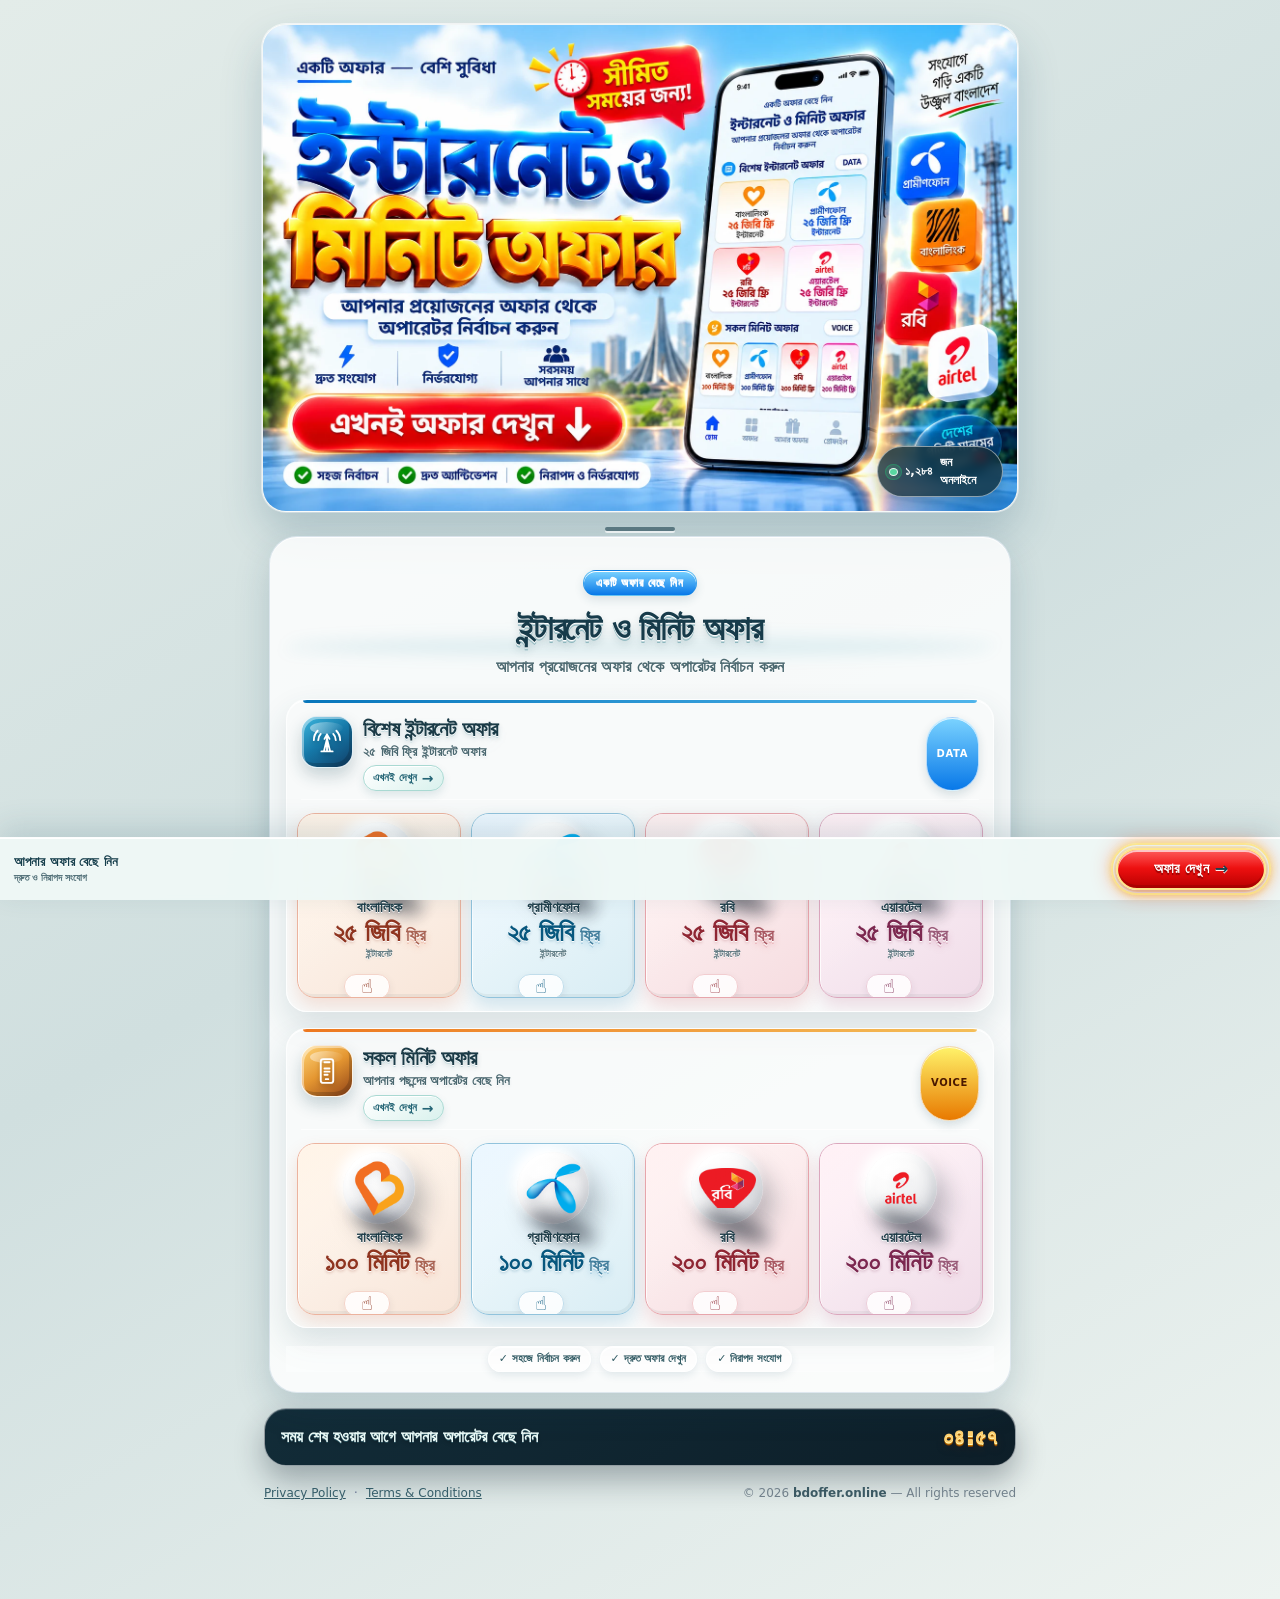
==== index.html @ 60fcc06a "Remove analog watch from countdown section" ====
<!doctype html>
<html lang="bn">
<head>
  <meta charset="utf-8">
  <link rel="icon" href="favicon.svg" type="image/svg+xml">
  <meta name="viewport" content="width=device-width,initial-scale=1,viewport-fit=cover">
  <title>ফ্রি ইন্টারনেট ও মিনিট অফার | BDOFFER</title>
  <meta name="description" content="বাংলাদেশের Banglalink, Grameenphone, Robi ও Airtel অপারেটরের ইন্টারনেট এবং মিনিট অফার দেখুন। আপনার অপারেটর বেছে নিয়ে অফারটি দেখুন।">
  <meta name="robots" content="index,follow,max-image-preview:large">
  <meta name="author" content="BDOFFER">
  <link rel="canonical" href="https://atik336666-sketch.github.io/bdoffer/">
  <meta property="og:type" content="website">
  <meta property="og:locale" content="bn_BD">
  <meta property="og:site_name" content="BDOFFER">
  <meta property="og:title" content="ফ্রি ইন্টারনেট ও মিনিট অফার | BDOFFER">
  <meta property="og:description" content="বাংলাদেশের জনপ্রিয় অপারেটরের ইন্টারনেট ও মিনিট অফার দেখতে আপনার অপারেটর বেছে নিন।">
  <meta property="og:url" content="https://atik336666-sketch.github.io/bdoffer/">
  <meta property="og:image" content="https://atik336666-sketch.github.io/bdoffer/assets/exact-drive-banner.webp">
  <meta name="twitter:card" content="summary_large_image">
  <meta name="twitter:title" content="ফ্রি ইন্টারনেট ও মিনিট অফার | BDOFFER">
  <meta name="twitter:description" content="বাংলাদেশের জনপ্রিয় অপারেটরের ইন্টারনেট ও মিনিট অফার দেখুন।">
  <meta name="twitter:image" content="https://atik336666-sketch.github.io/bdoffer/assets/exact-drive-banner.webp">
  <meta name="theme-color" content="#101934">
  <meta name="description" content="বাংলাদেশের জনপ্রিয় অপারেটরের ২৫ জিবি ফ্রি ইন্টারনেট এবং মিনিট অফার দেখতে আপনার অপারেটর বেছে নিন।">
  <meta http-equiv="X-Content-Type-Options" content="nosniff">
  <!-- Security: disable right-click context menu via meta is not possible, handled via JS below -->

  <!-- Preload critical banner (WebP — 248KB instead of 1.9MB) -->
  <link rel="preload" as="image" href="assets/exact-drive-banner.webp" fetchpriority="high" type="image/webp">
  <!-- Preload operator buttons (above-fold) -->
  <link rel="preload" as="image" href="assets/button-banglalink.webp" fetchpriority="high">
  <link rel="preload" as="image" href="assets/button-grameenphone.webp" fetchpriority="high">
  <link rel="preload" as="image" href="assets/button-robi.webp" fetchpriority="high">
  <link rel="preload" as="image" href="assets/button-airtel.webp" fetchpriority="high">

  <link rel="preconnect" href="https://connect.facebook.net" crossorigin>
  <link rel="dns-prefetch" href="//connect.facebook.net">

  <!-- Single combined+minified stylesheet (2 files → 1, saves 1 HTTP request) -->
  <link rel="stylesheet" href="assets/style.min.css?v=20260919-1309">

  <script>window.BDOFFER_PIXEL_ID='';</script>

  <!-- Accessibility and browser inspection remain enabled. -->
</head>
<body>
<main class="page-shell">

  <section class="generated-hero" aria-labelledby="page-title">
    <!-- WebP: 248KB instead of 1.9MB PNG — 7.7× smaller, no quality loss -->
    <a class="generated-hero-link" data-link-key="hero_cta" href="#" aria-label="এখনই অফার দেখুন">
      <img class="generated-hero-image"
           src="assets/exact-drive-banner.webp"
           width="1562" height="1007"
           alt="ইন্টারনেট ও মিনিট অফার—বাংলাদেশের মোবাইল অপারেটর নির্বাচন করুন"
           fetchpriority="high"
           decoding="async">
    </a>
    <h1 id="page-title" class="sr-only">ইন্টারনেট ও মিনিট অফার</h1>
    <div class="generated-hero-live" aria-live="polite" aria-atomic="true">
      <span class="live-dot" aria-hidden="true"></span>
      <span id="viewer-count">১,২৮৪</span> জন অনলাইনে
    </div>
  </section>
  <section class="offer-card trion-premium-card" aria-labelledby="offer-title">
    <div class="section-heading">
      <span class="section-kicker trion-badge blue">একটি অফার বেছে নিন</span>
      <h2 id="offer-title">ইন্টারনেট ও মিনিট অফার</h2>
      <p>আপনার প্রয়োজনের অফার থেকে অপারেটর নির্বাচন করুন</p>
    </div>
    <div class="offer-panels">

      <section class="category-panel internet-panel" aria-labelledby="internet-title">
        <div class="category-heading">
          <div class="category-icon internet-icon" aria-hidden="true"><svg class="network-tower-icon" viewBox="0 0 48 48" fill="none" stroke="currentColor" stroke-width="3" stroke-linecap="round" stroke-linejoin="round"><path d="M24 12v27M15 39h18M19 39l5-20 5 20M20 19l4-7 4 7"/><path d="M14 11a14 14 0 0 0-4 10M34 11a14 14 0 0 1 4 10M9 6a21 21 0 0 0-6 15M39 6a21 21 0 0 1 6 15"/></svg></div>
          <div><h3 id="internet-title">বিশেষ ইন্টারনেট অফার</h3><p>২৫ জিবি ফ্রি ইন্টারনেট অফার</p><a class="category-cta" data-link-key="internet_cta" href="#">এখনই দেখুন <span aria-hidden="true">→</span></a></div>
          <span class="category-pill trion-badge blue">DATA</span>
        </div>
        <div class="operator-grid">
          <a class="brand-orb brand-orb--bl" data-category="Internet" data-operator="Banglalink" data-link-key="banglalink" href="#" aria-label="বাংলালিংক ইন্টারনেট অফার"><span class="brand-orb__disc"><img src="assets/button-banglalink.webp" width="57" height="57" alt="বাংলালিংক" loading="eager" decoding="async"></span><span class="brand-orb__name">বাংলালিংক</span><strong class="offer-amount trion-offer-value"><span class="offer-value-main">২৫ জিবি</span> <span class="offer-value-meta">ফ্রি</span></strong><span class="offer-type">ইন্টারনেট</span><span class="offer-arrow trion-premium-button" aria-label="অফার দেখতে ট্যাপ করুন">☝</span></a>
          <a class="brand-orb brand-orb--gp" data-category="Internet" data-operator="Grameenphone" data-link-key="grameenphone" href="#" aria-label="গ্রামীণফোন ইন্টারনেট অফার"><span class="brand-orb__disc"><img src="assets/button-grameenphone.webp" width="57" height="57" alt="গ্রামীণফোন" loading="eager" decoding="async"></span><span class="brand-orb__name">গ্রামীণফোন</span><strong class="offer-amount trion-offer-value"><span class="offer-value-main">২৫ জিবি</span> <span class="offer-value-meta">ফ্রি</span></strong><span class="offer-type">ইন্টারনেট</span><span class="offer-arrow trion-premium-button" aria-label="অফার দেখতে ট্যাপ করুন">☝</span></a>
          <a class="brand-orb brand-orb--robi" data-category="Internet" data-operator="Robi" data-link-key="robi" href="#" aria-label="রবি ইন্টারনেট অফার"><span class="brand-orb__disc"><img src="assets/logo-robi.webp" width="57" height="57" alt="রবি" loading="eager" decoding="async"></span><span class="brand-orb__name">রবি</span><strong class="offer-amount trion-offer-value"><span class="offer-value-main">২৫ জিবি</span> <span class="offer-value-meta">ফ্রি</span></strong><span class="offer-type">ইন্টারনেট</span><span class="offer-arrow trion-premium-button" aria-label="অফার দেখতে ট্যাপ করুন">☝</span></a>
          <a class="brand-orb brand-orb--airtel" data-category="Internet" data-operator="Airtel" data-link-key="airtel" href="#" aria-label="এয়ারটেল ইন্টারনেট অফার"><span class="brand-orb__disc"><img src="assets/button-airtel.webp" width="57" height="57" alt="এয়ারটেল" loading="eager" decoding="async"></span><span class="brand-orb__name">এয়ারটেল</span><strong class="offer-amount trion-offer-value"><span class="offer-value-main">২৫ জিবি</span> <span class="offer-value-meta">ফ্রি</span></strong><span class="offer-type">ইন্টারনেট</span><span class="offer-arrow trion-premium-button" aria-label="অফার দেখতে ট্যাপ করুন">☝</span></a>
        </div>
      </section>

      <section class="category-panel minute-panel" aria-labelledby="minute-title">
        <div class="category-heading">
          <div class="category-icon minute-icon" aria-hidden="true"><svg class="mobile-phone-icon" viewBox="0 0 48 48" fill="none" stroke="currentColor" stroke-width="3" stroke-linecap="round" stroke-linejoin="round"><rect x="14" y="5" width="20" height="38" rx="4"/><path d="M20 10h8M22 37h4"/><path d="M20 20h8M20 25h8M20 30h5"/></svg></div>
          <div><h3 id="minute-title">সকল মিনিট অফার</h3><p>আপনার পছন্দের অপারেটর বেছে নিন</p><a class="category-cta" data-link-key="minute_cta" href="#">এখনই দেখুন <span aria-hidden="true">→</span></a></div>
          <span class="category-pill trion-badge gold">VOICE</span>
        </div>
        <div class="operator-grid">
          <a class="brand-orb brand-orb--bl" data-category="Minute" data-operator="Banglalink" data-link-key="banglalink" href="#" aria-label="বাংলালিংক মিনিট অফার"><span class="brand-orb__disc"><img src="assets/button-banglalink.webp" width="57" height="57" alt="বাংলালিংক" loading="lazy" decoding="async"></span><span class="brand-orb__name">বাংলালিংক</span><strong class="offer-amount trion-offer-value"><span class="offer-value-main">১০০ মিনিট</span> <span class="offer-value-meta">ফ্রি</span></strong><span class="offer-arrow trion-premium-button" aria-label="অফার দেখতে ট্যাপ করুন">☝</span></a>
          <a class="brand-orb brand-orb--gp" data-category="Minute" data-operator="Grameenphone" data-link-key="grameenphone" href="#" aria-label="গ্রামীণফোন মিনিট অফার"><span class="brand-orb__disc"><img src="assets/button-grameenphone.webp" width="57" height="57" alt="গ্রামীণফোন" loading="lazy" decoding="async"></span><span class="brand-orb__name">গ্রামীণফোন</span><strong class="offer-amount trion-offer-value"><span class="offer-value-main">১০০ মিনিট</span> <span class="offer-value-meta">ফ্রি</span></strong><span class="offer-arrow trion-premium-button" aria-label="অফার দেখতে ট্যাপ করুন">☝</span></a>
          <a class="brand-orb brand-orb--robi" data-category="Minute" data-operator="Robi" data-link-key="robi" href="#" aria-label="রবি মিনিট অফার"><span class="brand-orb__disc"><img src="assets/logo-robi.webp" width="57" height="57" alt="রবি" loading="lazy" decoding="async"></span><span class="brand-orb__name">রবি</span><strong class="offer-amount trion-offer-value"><span class="offer-value-main">২০০ মিনিট</span> <span class="offer-value-meta">ফ্রি</span></strong><span class="offer-arrow trion-premium-button" aria-label="অফার দেখতে ট্যাপ করুন">☝</span></a>
          <a class="brand-orb brand-orb--airtel" data-category="Minute" data-operator="Airtel" data-link-key="airtel" href="#" aria-label="এয়ারটেল মিনিট অফার"><span class="brand-orb__disc"><img src="assets/button-airtel.webp" width="57" height="57" alt="এয়ারটেল" loading="lazy" decoding="async"></span><span class="brand-orb__name">এয়ারটেল</span><strong class="offer-amount trion-offer-value"><span class="offer-value-main">২০০ মিনিট</span> <span class="offer-value-meta">ফ্রি</span></strong><span class="offer-arrow trion-premium-button" aria-label="অফার দেখতে ট্যাপ করুন">☝</span></a>
        </div>
      </section>

    </div>
    <div class="trust-row" aria-label="বিশ্বাসযোগ্যতার তথ্য">
      <span>✓ সহজে নির্বাচন করুন</span>
      <span>✓ দ্রুত অফার দেখুন</span>
      <span>✓ নিরাপদ সংযোগ</span>
    </div>
  </section>

  <section class="scarcity" aria-label="অফারের সময়সীমা">
    <div class="scarcity-copy"><span>সময় শেষ হওয়ার আগে আপনার অপারেটর বেছে নিন</span></div>
    <strong id="countdown" class="countdown-value" role="timer" aria-live="polite" aria-atomic="true">০৫:০০</strong>
  </section>

  <footer>
    <div class="footer-links">
      <a href="./privacy.html">Privacy Policy</a>
      <span aria-hidden="true">·</span>
      <a href="./terms.html">Terms &amp; Conditions</a>
    </div>
    <small class="site-copyright">© 2026 <strong>bdoffer.online</strong> — All rights reserved</small>
  </footer>

</main>

<div class="sticky-cta" id="sticky-cta" aria-hidden="true">
  <div class="sticky-cta__copy"><strong>আপনার অফার বেছে নিন</strong><small>দ্রুত ও নিরাপদ সংযোগ</small></div>
  <button type="button" id="sticky-button" data-link-key="sticky_cta" class="trion-premium-button">অফার দেখুন <span aria-hidden="true">→</span></button>
</div>

<noscript><img height="1" width="1" style="display:none" src="https://www.facebook.com/tr?id=REPLACE_WITH_META_PIXEL_ID&ev=PageView&noscript=1" alt=""></noscript>
<!-- Single minified script — defer keeps it non-blocking -->
<script src="assets/app.min.js?v=20260919-1309" defer></script>
</body>
</html>
---- assets/style.min.css ----
*{box-sizing:border-box}html{scroll-behavior:smooth}body{margin:0;background:#f3f5fa;color:#17213c;font-family:"Hind Siliguri","Noto Sans Bengali",system-ui,-apple-system,"Segoe UI",sans-serif;font-size:16px;line-height:1.45}.page-shell{width:min(100%,780px);margin:auto;padding:14px 14px 78px}.hero{isolation:isolate;overflow:hidden;position:relative;min-height:420px;border-radius:28px;background:linear-gradient(142deg,#0d1633 0%,#182950 52%,#263e73 100%);color:#fff;box-shadow:0 18px 45px #0d163333}.hero:after{content:"";position:absolute;z-index:-1;inset:0;background:linear-gradient(115deg,transparent 0 36%,#ffffff09 36.2% 36.5%,transparent 36.7% 68%,#ffffff08 68.2% 68.5%,transparent 68.7%);pointer-events:none}.hero-copy{position:relative;z-index:2;padding:31px 24px 12px}.hero-badge{display:inline-flex;align-items:center;gap:7px;padding:7px 11px;border:1px solid #ffffff30;border-radius:999px;background:#ffffff12;color:#dce6ff;font-size:12px;font-weight:700;letter-spacing:.01em}.hero-badge i{display:block;width:7px;height:7px;border-radius:50%;background:#58d7a1;box-shadow:0 0 0 4px #58d7a125}.hero h1{max-width:88%;margin:15px 0 0;font-size:clamp(30px,8vw,50px);line-height:1.1;letter-spacing:-.045em}.hero-subtitle{max-width:82%;margin:10px 0 14px;color:#cbd6ef;font-size:16px}.live-status{display:inline-flex;align-items:center;gap:7px;padding:7px 11px;border:1px solid #ffffff2b;border-radius:999px;background:#ffffff10;color:#e7edff;font-size:13px}.live-dot{width:8px;height:8px;border-radius:50%;background:#58d7a1;box-shadow:0 0 0 4px #58d7a125;animation:ping 2s ease-in-out infinite}.hero-ribbon-wrap{position:absolute;z-index:1;right:0;bottom:0;left:0;display:flex;flex-direction:column;align-items:center;gap:7px;padding:17px 14px 18px;background:linear-gradient(180deg,transparent,#0a122add 28%,#0a122af2)}.hero-ribbon{display:block;width:min(100%,800px);height:auto;border-radius:10px;mix-blend-mode:screen;opacity:.94;filter:saturate(.92) contrast(1.04)}.ribbon-label{color:#aebcda;font-size:12px;font-weight:700;letter-spacing:.04em}.hero-glow{position:absolute;border-radius:50%;filter:blur(2px);pointer-events:none}.hero-glow-one{top:-85px;right:-55px;width:220px;height:220px;background:#4c70d62b}.hero-glow-two{bottom:130px;left:-110px;width:200px;height:200px;background:#00a8891b}.offer-card{margin-top:15px;padding:23px 13px 16px;border:1px solid #e1e6f1;border-radius:28px;background:#fff;box-shadow:0 12px 30px #0d16330d}.section-heading{text-align:center}.section-kicker{color:#63729a;font-size:13px;font-weight:800;letter-spacing:.04em}.section-heading h2{margin:2px 0 2px;color:#111c38;font-size:27px}.section-heading p{margin:0 0 18px;color:#697691}.offer-panels{display:grid;gap:16px}.category-panel{position:relative;overflow:hidden;padding:15px 10px 13px;border:1px solid;border-radius:21px}.category-panel:before{content:"";position:absolute;top:0;right:16px;left:16px;height:3px;border-radius:0 0 4px 4px}.internet-panel{border-color:#c8d9ed;background:linear-gradient(145deg,#f4f9ff,#fff)}.internet-panel:before{background:linear-gradient(90deg,#0876bb,#4fb4eb)}.minute-panel{border-color:#ead5b9;background:linear-gradient(145deg,#fff9f0,#fff)}.minute-panel:before{background:linear-gradient(90deg,#ed7820,#f4be58)}.category-heading{display:flex;align-items:center;gap:10px;margin:2px 4px 13px}.category-icon{display:grid;place-items:center;width:39px;height:39px;border-radius:13px;background:#e3f2fc;color:#086cae;font-size:22px;font-weight:800}.minute-icon{background:#fff0db;color:#b9630d}.category-heading h3{margin:0;color:#17213c;font-size:21px;line-height:1.15}.category-heading p{margin:2px 0 0;color:#697691;font-size:13px}.category-pill{margin-left:auto;padding:4px 8px;border:1px solid #c9d9ef;border-radius:999px;color:#5e7199;font-size:10px;font-weight:900;letter-spacing:.1em}.minute-panel .category-pill{border-color:#f1d6af;color:#a56c29}.operator-grid{display:grid;grid-template-columns:repeat(2,minmax(0,1fr));gap:10px}.operator-button{position:relative;overflow:hidden;min-height:153px;display:flex;flex-direction:column;align-items:center;justify-content:center;gap:3px;padding:10px 5px;border:1px solid #dce3f0;border-top:3px solid var(--brand);border-radius:18px;background:linear-gradient(145deg,#fff,#f7f9fd);color:#16213c;text-decoration:none;box-shadow:0 7px 15px #17213c0b;transition:transform .2s ease,box-shadow .2s ease,border-color .2s ease}.operator-button:before{content:"";position:absolute;inset:0;background:linear-gradient(125deg,var(--tint),transparent 52%);opacity:.8;pointer-events:none}.operator-button:after{content:"";position:absolute;top:-45%;left:-85%;width:42%;height:190%;background:#fff9;transform:rotate(22deg);transition:left .55s ease;pointer-events:none}.operator-button:hover,.operator-button:focus-visible{transform:translateY(-4px);border-color:var(--brand);box-shadow:0 13px 24px #17213c1a}.operator-button:hover:after,.operator-button:focus-visible:after{left:135%}.operator-button:active{transform:scale(.97)}.operator-button:focus-visible{outline:3px solid #2b6cff;outline-offset:2px}.operator-logo{position:relative;z-index:1;display:grid;place-items:center;width:68px;height:68px;border-radius:50%;background:#fff;box-shadow:0 5px 12px #17213c18}.operator-logo img{width:58px;height:58px;object-fit:contain;filter:drop-shadow(0 3px 4px #17213c15)}.operator-name,.operator-button b{position:relative;z-index:1}.operator-name{font-size:16px;font-weight:850}.operator-button b{color:var(--dark);font-size:12px;font-weight:750}.operator-button em{font-style:normal;font-size:16px}.operator-bl{--brand:#f58220;--tint:#fff0dc;--dark:#9a4a08}.operator-gp{--brand:#0b73ba;--tint:#e6f4ff;--dark:#075485}.operator-robi{--brand:#e3262e;--tint:#fff0f1;--dark:#9d151b}.operator-airtel{--brand:#e40046;--tint:#fff0f5;--dark:#9e0030}.trust-row{display:flex;justify-content:center;flex-wrap:wrap;gap:9px;margin-top:18px;color:#53627f;font-size:12px}.scarcity{display:flex;justify-content:space-between;align-items:center;margin:15px 0 0;padding:12px 16px;border-radius:15px;background:#fff7e8;color:#765b23;font-size:14px}.scarcity strong{font-variant-numeric:tabular-nums;color:#a34c16;font-size:18px}footer{display:flex;justify-content:center;gap:10px;margin:18px 0;color:#707b97;font-size:13px}footer a{color:inherit}.sticky-cta{position:fixed;z-index:5;right:0;bottom:0;left:0;display:flex;justify-content:space-between;align-items:center;gap:10px;padding:10px max(14px,env(safe-area-inset-left)) max(10px,env(safe-area-inset-bottom));background:#fff;border-top:1px solid #e0e5ef;box-shadow:0 -7px 20px #17213c12;transform:translateY(110%);transition:transform .2s ease}.sticky-cta.visible{transform:translateY(0)}.sticky-cta span{font-size:13px;font-weight:750}.sticky-cta button{border:0;border-radius:10px;padding:11px 15px;background:#182950;color:#fff;font:inherit;font-size:13px;font-weight:800}.sticky-cta button:focus-visible{outline:3px solid #2b6cff;outline-offset:2px}@keyframes ping{50%{box-shadow:0 0 0 7px #58d7a105}}@media(min-width:600px){.page-shell{padding-top:24px}.hero{min-height:490px}.hero-copy{padding:38px}.operator-grid{grid-template-columns:repeat(4,minmax(0,1fr))}.operator-button{min-height:165px}.hero-ribbon-wrap{padding-bottom:24px}}@media(prefers-reduced-motion:reduce){*{scroll-behavior:auto!important;animation:none!important;transition:none!important}}.brand-orb{--brand:#0b73ba;--brand-dark:#075485;--surface:#eaf6ff;--glow:#70c7f4;position:relative;display:flex;min-height:153px;flex-direction:column;align-items:center;justify-content:center;gap:3px;overflow:hidden;padding:10px 5px;border:1px solid #dce3f0;border-top:3px solid var(--brand);border-radius:18px;background:linear-gradient(145deg,#fff 0%,#f7f9fd 100%);color:#16213c;text-decoration:none;box-shadow:0 7px 15px #17213c0b;isolation:isolate;transition:transform .2s ease,box-shadow .2s ease,border-color .2s ease}.brand-orb::before{content:"";position:absolute;z-index:-1;inset:0;background:linear-gradient(145deg,var(--surface),transparent 58%);opacity:.9}.brand-orb::after{content:"";position:absolute;z-index:2;top:-45%;left:-85%;width:42%;height:190%;background:#fff9;transform:rotate(22deg);transition:left .55s ease;pointer-events:none}.brand-orb:hover,.brand-orb:focus-visible{transform:translateY(-4px);border-color:var(--brand);box-shadow:0 14px 26px #17213c1c}.brand-orb:hover::after,.brand-orb:focus-visible::after{left:135%}.brand-orb:active{transform:scale(.97)}.brand-orb:focus-visible{outline:3px solid #2b6cff;outline-offset:2px}.brand-orb[aria-busy=true]{pointer-events:none;opacity:.75}.brand-orb__disc{position:relative;z-index:1;display:grid;place-items:center;width:72px;height:72px;border-radius:50%;background:radial-gradient(circle at 31% 23%,#fff 0%,#fafafa 30%,#e6e7ea 67%,#c5c8ce 100%);box-shadow:-5px -6px 12px #fff,8px 11px 17px #30384445,inset -5px -7px 10px #606b771c,inset 4px 4px 9px #fff;transform:translateY(-2px);transition:transform .2s ease,box-shadow .2s ease}.brand-orb__disc::before{content:"";position:absolute;inset:8px 17px 43px 9px;border-radius:50%;background:linear-gradient(135deg,#fff9,transparent);pointer-events:none}.brand-orb__disc::after{content:"";position:absolute;z-index:-1;left:14px;bottom:-9px;width:62px;height:17px;border-radius:50%;background:#20283250;filter:blur(8px);transform:rotate(24deg);transition:filter .2s ease,opacity .2s ease}.brand-orb:hover .brand-orb__disc,.brand-orb:focus-visible .brand-orb__disc{transform:translateY(-5px) scale(1.035);box-shadow:-6px -8px 15px #fff,10px 16px 22px #232b374f,inset -5px -7px 10px #606b7720,inset 4px 4px 9px #fff}.brand-orb:hover .brand-orb__disc::after,.brand-orb:focus-visible .brand-orb__disc::after{filter:blur(10px);opacity:.8}.brand-orb__disc img{display:block;width:57px;height:57px;object-fit:contain;filter:drop-shadow(0 3px 4px #17213c18)}.brand-orb__name,.brand-orb__cta{position:relative;z-index:3}.brand-orb__name{font-size:16px;font-weight:850;line-height:1.1}.brand-orb__cta{color:var(--brand-dark);font-size:12px;font-weight:750}.brand-orb__cta em{font-style:normal;font-size:16px;vertical-align:-1px}.brand-orb--gp{--brand:#0b73ba;--brand-dark:#075485;--surface:#eaf6ff;--glow:#70c7f4}.brand-orb--bl{--brand:#f58220;--brand-dark:#9a4a08;--surface:#fff3e6;--glow:#ffc078}.brand-orb--robi{--brand:#e3262e;--brand-dark:#9d151b;--surface:#fff0f1;--glow:#ff9298}.brand-orb--airtel{--brand:#e40046;--brand-dark:#9e0030;--surface:#fff0f5;--glow:#ff91b5}@media(min-width:600px){.brand-orb{min-height:165px}}@media(prefers-reduced-motion:reduce){.brand-orb,.brand-orb *,.brand-orb::after{transition:none!important}.brand-orb:hover,.brand-orb:focus-visible,.brand-orb:hover .brand-orb__disc,.brand-orb:focus-visible .brand-orb__disc{transform:none}}.brand-orb{animation:orbFloat 4.8s ease-in-out infinite;will-change:transform,box-shadow}.brand-orb:nth-child(2n){animation-delay:-1.6s}.brand-orb:nth-child(3n){animation-delay:-3.1s}.brand-orb:nth-child(4n){animation-delay:-.8s}.brand-orb__disc{animation:orbDiscBreath 3.6s ease-in-out infinite;will-change:transform,box-shadow}.brand-orb:nth-child(2n) .brand-orb__disc{animation-delay:-1.2s}.brand-orb:nth-child(3n) .brand-orb__disc{animation-delay:-2.3s}.brand-orb__disc::before{animation:orbHighlight 4.4s ease-in-out infinite;transform-origin:50% 50%}.brand-orb__disc::after{animation:orbShadow 4.8s ease-in-out infinite}.brand-orb__cta em{display:inline-block;animation:orbArrow 1.8s ease-in-out infinite}@keyframes orbFloat{0%,100%{transform:translate3d(0,0,0)}50%{transform:translate3d(0,-5px,0)}}@keyframes orbDiscBreath{0%,100%{transform:translateY(-2px) scale(1);box-shadow:-5px -6px 12px #fff,8px 11px 17px #30384445,inset -5px -7px 10px #606b771c,inset 4px 4px 9px #fff}50%{transform:translateY(-5px) scale(1.025);box-shadow:-7px -8px 16px #fff,10px 15px 22px #30384455,inset -5px -7px 10px #606b7720,inset 4px 4px 10px #fff}}@keyframes orbHighlight{0%,100%{opacity:.55;transform:translate(0,0) rotate(0deg)}50%{opacity:.95;transform:translate(5px,3px) rotate(8deg)}}@keyframes orbShadow{0%,100%{opacity:.72;transform:rotate(24deg) scaleX(1)}50%{opacity:.48;transform:rotate(24deg) scaleX(.82)}}@keyframes orbArrow{0%,65%,100%{transform:translateX(0)}78%{transform:translateX(4px)}}.brand-orb:hover,.brand-orb:focus-visible{animation-play-state:paused}.brand-orb:hover .brand-orb__disc,.brand-orb:focus-visible .brand-orb__disc{animation-play-state:paused}@media(prefers-reduced-motion:reduce){.brand-orb,.brand-orb__disc,.brand-orb__disc::before,.brand-orb__disc::after,.brand-orb__cta em{animation:none!important}.brand-orb{will-change:auto}}.brand-orb__disc{box-shadow:-5px -6px 12px rgba(255,255,255,.98),10px 14px 24px rgba(25,34,48,.48),inset -5px -7px 10px rgba(60,70,82,.13),inset 4px 4px 9px rgba(255,255,255,.98)}.brand-orb__disc::after{z-index:-1;left:10px;bottom:-13px;width:72px;height:21px;background:rgba(20,28,40,.46);filter:blur(8px);opacity:.95}@keyframes orbDiscBreath{0%,100%{transform:translateY(-2px) scale(1);box-shadow:-5px -6px 12px rgba(255,255,255,.98),10px 14px 24px rgba(25,34,48,.48),inset -5px -7px 10px rgba(60,70,82,.13),inset 4px 4px 9px rgba(255,255,255,.98)}50%{transform:translateY(-5px) scale(1.025);box-shadow:-7px -8px 16px rgba(255,255,255,.98),13px 19px 30px rgba(20,29,43,.6),inset -5px -7px 10px rgba(60,70,82,.18),inset 4px 4px 10px rgba(255,255,255,.98)}}@keyframes orbShadow{0%,100%{opacity:.86;transform:translate(0,0) rotate(24deg) scaleX(1)}50%{opacity:.58;transform:translate(4px,3px) rotate(24deg) scaleX(.82)}}.brand-orb__name{margin-top:1px;color:#27324b;font-size:14px;font-weight:800;line-height:1.12;text-align:center}.offer-amount{position:relative;z-index:3;color:var(--brand-dark);font-size:17px;font-weight:900;line-height:1.08;letter-spacing:-.02em;white-space:nowrap;text-align:center}.offer-type{position:relative;z-index:3;color:#53627f;font-size:11px;font-weight:750;line-height:1}.offer-arrow{position:absolute;z-index:4;top:12px;right:12px;display:grid;place-items:center;width:25px;height:25px;border:1px solid color-mix(in srgb,var(--brand) 22%,#fff);border-radius:50%;background:#ffffffd9;color:var(--brand-dark);font-size:18px;font-weight:700;line-height:1;box-shadow:0 3px 8px #17213c12;animation:orbArrow 1.8s ease-in-out infinite}@media(max-width:380px){.brand-orb{min-height:150px;padding-left:3px;padding-right:3px}.brand-orb__disc{width:64px;height:64px}.brand-orb__disc img{width:51px;height:51px}.offer-amount{font-size:15px}.brand-orb__name{font-size:13px}.offer-arrow{top:9px;right:9px;width:22px;height:22px;font-size:16px}}@media(prefers-reduced-motion:reduce){.offer-arrow{animation:none!important}}.editorial-hero{min-height:535px;overflow:hidden;background:linear-gradient(135deg,#e9eeeb 0%,#dfe8e7 53%,#c9d5d6 100%);color:#202832;box-shadow:0 18px 45px #51616a2b}.editorial-hero:before{content:"";position:absolute;inset:0;background:linear-gradient(135deg,#fff7 0 20%,transparent 20.2% 47%,#ffffff22 47.2% 47.8%,transparent 48% 72%,#94a6aa18 72.2%);pointer-events:none}.editorial-copy{position:relative;z-index:3;width:58%;padding:31px 19px 18px}.editorial-copy .hero-badge{border-color:#31454b30;background:#ffffff55;color:#31454b}.editorial-copy .hero-badge i{background:#17a870;box-shadow:0 0 0 4px #17a87025}.editorial-copy h1{max-width:100%;margin:17px 0 0;color:#202832;font-size:clamp(30px,8vw,49px);line-height:1.06;letter-spacing:-.045em}.editorial-copy h1 span{color:#bb1924}.editorial-copy .hero-subtitle{max-width:100%;margin:13px 0;color:#4f5c61;font-weight:650}.editorial-copy .live-status{border-color:#2c424633;background:#ffffff70;color:#3d4c52}.editorial-copy .live-dot{background:#17a870}.hero-proof{display:flex;flex-wrap:wrap;gap:5px;margin:2px 0 15px}.hero-proof span{padding:4px 7px;border:1px solid #42555a2d;border-radius:5px;background:#ffffff55;color:#445257;font-size:10px;font-weight:800}.editorial-stage{position:absolute;z-index:1;right:-4%;bottom:0;width:61%;height:88%;perspective:900px}.phone-card{position:absolute;z-index:3;top:6%;right:15%;width:58%;height:88%;padding:16px 12px;border:2px solid #fff9;border-radius:32px;background:linear-gradient(145deg,#f5faf9c7,#a8b9b9a8);box-shadow:-20px 25px 35px #47565b45,inset 1px 1px 0 #fff;transform:rotate(7deg);backdrop-filter:blur(3px);animation:phoneFloat 6s ease-in-out infinite}.phone-top{display:flex;justify-content:space-between;color:#fff;font-size:9px;font-weight:800}.phone-title{margin:18px 0 20px;color:#263339;font-size:20px;font-weight:900;text-align:center}.phone-offer{margin:10px 0;padding:10px 9px;border-radius:12px;box-shadow:0 8px 16px #2b35371c}.phone-offer small,.phone-offer em{display:block;font-size:10px;font-style:normal;font-weight:750}.phone-offer strong{display:block;margin:2px 0;font-size:20px;line-height:1.05}.phone-internet{background:#d9f4e9;color:#087957}.phone-minute{background:#ffe0df;color:#b51b27}.phone-bottom{position:absolute;right:14px;bottom:18px;left:14px;padding:10px;border-radius:9px;background:#ffffff88;color:#324247;font-size:11px;font-weight:800;text-align:center}.phone-bottom b{float:right;font-size:17px}.stage-orb{position:absolute;z-index:4;display:grid;place-items:center;width:58px;height:58px;border:4px solid #ffffff99;border-radius:50%;background:#fff;box-shadow:8px 12px 16px #3b494d3b;animation:stageOrbFloat 5s ease-in-out infinite}.stage-orb img{width:46px;height:46px;object-fit:contain}.stage-orb-gp{top:12%;right:6%;animation-delay:-1s}.stage-orb-bl{top:44%;left:2%;animation-delay:-2.2s}.stage-orb-robi{right:2%;bottom:13%;animation-delay:-3.4s}.stage-orb-airtel{bottom:2%;left:20%;animation-delay:-.5s}.stage-glow{position:absolute;border-radius:50%;filter:blur(20px);pointer-events:none}.stage-glow-a{top:7%;right:13%;width:150px;height:150px;background:#f3b73636}.stage-glow-b{bottom:7%;left:10%;width:180px;height:130px;background:#e7384540}@keyframes phoneFloat{0%,100%{transform:rotate(7deg) translateY(0)}50%{transform:rotate(7deg) translateY(-8px)}}@keyframes stageOrbFloat{0%,100%{transform:translateY(0)}50%{transform:translateY(-7px)}}@media(max-width:599px){.editorial-hero{min-height:610px}.editorial-copy{width:67%;padding:24px 17px 8px}.editorial-copy h1{font-size:clamp(28px,8.5vw,38px)}.editorial-copy .hero-subtitle{font-size:14px}.editorial-stage{right:-8%;bottom:0;width:78%;height:67%}.phone-card{top:5%;right:13%;width:61%;height:88%;padding:13px 9px;border-radius:25px}.phone-title{margin:12px 0 13px;font-size:16px}.phone-offer{padding:8px 7px}.phone-offer strong{font-size:15px}.phone-bottom{bottom:12px;padding:8px 5px;font-size:9px}.stage-orb{width:48px;height:48px}.stage-orb img{width:38px;height:38px}.stage-orb-gp{right:1%}.stage-orb-bl{left:0}.stage-orb-airtel{left:13%}}@media(prefers-reduced-motion:reduce){.phone-card,.stage-orb{animation:none!important}}.editorial-hero{min-height:560px;background:linear-gradient(135deg,#edf1ee 0%,#dce6e5 48%,#becdd0 100%)}.editorial-copy{width:54%;padding:38px 22px 22px}.editorial-copy h1{font-size:clamp(34px,7vw,56px);text-shadow:0 2px 0 #fff8}.editorial-copy .hero-subtitle{font-size:16px;line-height:1.55}.editorial-stage{right:-1%;width:58%;height:92%}.phone-card{top:3%;right:14%;width:59%;height:91%;padding:18px 14px;border-radius:35px;border-color:#ffffffc9;background:linear-gradient(145deg,#f5faf9dd 0%,#a5b7b9a8 100%);box-shadow:-24px 30px 42px #39484e52,9px 10px 20px #ffffff33,inset 1px 1px 0 #fff;transform:rotate(8deg)}.phone-card:before{content:"";position:absolute;top:34px;right:-45px;width:92px;height:70px;border-radius:12px;background:linear-gradient(145deg,#e3262e,#ae111b);box-shadow:10px 13px 19px #3c202044;transform:rotate(2deg);opacity:.95}.phone-card:after{content:"অপারেটর বেছে নিন";position:absolute;z-index:2;top:49px;right:-42px;color:#fff;font-size:10px;font-weight:900;transform:rotate(2deg)}.phone-title{margin:24px 0 28px;font-size:23px}.phone-offer{margin:13px 0;padding:12px 10px;border-radius:14px}.phone-offer strong{font-size:22px}.phone-internet{border-left:5px solid #08a66f}.phone-minute{border-left:5px solid #e3262e}.stage-orb{width:64px;height:64px;border-width:4px;box-shadow:9px 14px 20px #25363d55,-3px -4px 10px #ffffffcc,inset -3px -4px 7px #65757a22}.stage-orb img{width:49px;height:49px}.stage-orb-gp{top:9%;right:4%}.stage-orb-bl{top:42%;left:0}.stage-orb-robi{right:0;bottom:15%}.stage-orb-airtel{bottom:0;left:17%}@media(max-width:599px){.editorial-hero{min-height:630px}.editorial-copy{width:69%;padding:25px 17px 10px}.editorial-copy h1{font-size:clamp(29px,8.5vw,40px)}.editorial-copy .hero-subtitle{font-size:14px}.editorial-stage{right:-7%;width:80%;height:68%}.phone-card{top:3%;right:13%;width:61%;height:91%;padding:13px 9px;border-radius:27px}.phone-card:before{top:26px;right:-30px;width:64px;height:52px}.phone-card:after{top:36px;right:-26px;font-size:7px}.phone-title{margin:14px 0 16px;font-size:17px}.phone-offer{margin:9px 0;padding:9px 7px}.phone-offer strong{font-size:16px}.phone-offer small,.phone-offer em{font-size:8px}.phone-bottom{bottom:13px}.stage-orb{width:50px;height:50px}.stage-orb img{width:38px;height:38px}.stage-orb-gp{right:0}.stage-orb-bl{left:0}.stage-orb-robi{right:0}.stage-orb-airtel{left:12%}}.generated-hero{position:relative;isolation:isolate;overflow:hidden;margin-bottom:15px;border-radius:28px;background:#dfe8e7;box-shadow:0 18px 45px #51616a2b}.generated-hero-image{display:block;width:100%;height:auto;aspect-ratio:16/9;object-fit:cover}.generated-hero-live{position:absolute;right:14px;bottom:14px;display:inline-flex;align-items:center;gap:7px;padding:7px 11px;border:1px solid #ffffff80;border-radius:999px;background:#172832b8;color:#fff;font-size:12px;font-weight:700;backdrop-filter:blur(5px)}.generated-hero-live .live-dot{width:8px;height:8px;border-radius:50%;background:#58d7a1;box-shadow:0 0 0 4px #58d7a125;animation:ping 2s ease-in-out infinite}.sr-only{position:absolute;width:1px;height:1px;padding:0;margin:-1px;overflow:hidden;clip:rect(0,0,0,0);white-space:nowrap;border:0}@media(max-width:599px){.generated-hero{border-radius:22px}.generated-hero-image{aspect-ratio:4/3;object-fit:cover;object-position:58% center}.generated-hero-live{right:10px;bottom:10px;font-size:11px}}@media(prefers-reduced-motion:reduce){.generated-hero-live .live-dot{animation:none}}:root{--ink:#172c35;--muted:#53666b;--canvas:#dfe9e7;--surface:#f4f8f6d9;--surface-solid:#f4f8f6;--line:#ffffffa8;--shadow:#35515d2b;--accent:#087fc1;--accent-2:#e62342}body{background:linear-gradient(150deg,#e3ece9 0%,#d0dfdf 48%,#edf3f0 100%);color:var(--ink)}body:before{background:radial-gradient(circle at 12% 10%,#ffffffb8,transparent 35%),radial-gradient(circle at 88% 30%,#3ea6c41e,transparent 32%)}.page-shell{max-width:820px}.generated-hero{margin:0 -2px 20px;border:1px solid #ffffffc2;border-radius:28px;background:linear-gradient(145deg,#edf5f2,#b8ccce);box-shadow:0 24px 55px #2946503b,0 2px 0 #fff9;isolation:isolate}.generated-hero-image{position:relative;z-index:3;border-radius:inherit}.generated-hero-live{z-index:4;background:#102d38c7;box-shadow:0 8px 20px #18394144}.offer-card{border:1px solid #ffffffb8;background:linear-gradient(145deg,#f6faf8e8,#d3e3e1d9);box-shadow:0 22px 45px #33535c2b,inset 0 1px 0 #fff}.section-heading h2,.category-heading h3{color:#19333b}.section-heading p,.category-heading p{color:#5d7074}.category-panel{border-color:#ffffffb5;background:#f8fbfa9e;box-shadow:0 14px 30px #35535c1a,inset 0 1px 0 #fff}.internet-panel{--category-accent:#078ac6}.minute-panel{--category-accent:#dc3150}.category-icon{background:linear-gradient(145deg,var(--category-accent),color-mix(in srgb,var(--category-accent),#173640 28%));box-shadow:0 8px 16px color-mix(in srgb,var(--category-accent) 28%,transparent)}.category-pill{border-color:color-mix(in srgb,var(--category-accent) 30%,#fff);background:color-mix(in srgb,var(--category-accent) 10%,#fff);color:var(--category-accent)}.trust-row{border-color:#ffffffa8;background:#ffffff6b;color:#4d6368}.scarcity{border-color:#ffffffb8;background:#173641e8;box-shadow:0 12px 24px #213e4730}.scarcity strong{color:#70e0b0}footer a{color:#355d69}.brand-orb{border-color:#ffffffc2;box-shadow:9px 14px 22px #29434c52,-4px -5px 12px #ffffffd9,inset -4px -5px 9px #6b858a20}.brand-orb--gp{--brand:#087fc1;--brand-dark:#075e8e;background:linear-gradient(145deg,#f2fbff,#d5eef7)}.brand-orb--bl{--brand:#ef751c;--brand-dark:#bd4e0b;background:linear-gradient(145deg,#fff8ed,#ffe4c5)}.brand-orb--robi{--brand:#e62342;--brand-dark:#af142c;background:linear-gradient(145deg,#fff3f3,#ffd9dc)}.brand-orb--airtel{--brand:#df2a64;--brand-dark:#a71648;background:linear-gradient(145deg,#fff2f7,#ffd9e8)}.brand-orb:hover{box-shadow:12px 20px 28px #29434c66,-5px -6px 13px #fff,inset -4px -5px 9px #6b858a20}.sticky-cta{border-color:#ffffffb5;background:#eaf4f1e8;box-shadow:0 -12px 35px #2946501e}.sticky-cta button{background:linear-gradient(135deg,#0b83bd,#08628f);box-shadow:0 8px 16px #075d8e42}@keyframes colorOrbit{to{transform:rotate(360deg)}}@media(max-width:599px){.page-shell{padding:10px}.generated-hero{min-height:520px;border-radius:25px;background:linear-gradient(145deg,#eaf4f0,#b9cdcf);display:grid;place-items:center}.generated-hero-image{width:100%;height:100%;min-height:520px;object-fit:contain;object-position:center;background:linear-gradient(180deg,#dce9e6,#c2d2d3)}.generated-hero-live{bottom:12px;right:12px}.offer-card{border-radius:24px}.category-panel{border-radius:21px}.brand-orb{box-shadow:7px 12px 18px #29434c4d,-3px -4px 10px #ffffffdd,inset -3px -4px 8px #6b858a20}}@media(prefers-reduced-motion:reduce){}.generated-hero{height:auto;aspect-ratio:1562 / 1007;min-height:0;margin-bottom:18px;border-radius:24px;box-shadow:0 20px 42px #1d536c3b,0 0 0 1px #ffffffc8;animation:vibrantFrame 7s ease-in-out infinite}.generated-hero-image{display:block;width:100%;height:100%;min-height:0;object-fit:cover;object-position:center;border-radius:inherit}.offer-card{margin-top:0;border-radius:24px}.section-heading h2{font-family:"Hind Siliguri","Noto Sans Bengali",system-ui,sans-serif;font-weight:900;letter-spacing:-.025em}.category-panel{box-shadow:0 14px 28px #1b536c1b,inset 0 1px 0 #fff}.category-heading h3{font-weight:900;letter-spacing:-.02em}.brand-orb{background:linear-gradient(145deg,#ffffff,#eaf4f4);box-shadow:9px 14px 22px #21495852,-4px -5px 12px #ffffffd9,inset -4px -5px 9px #6b858a20}.brand-orb--gp{background:linear-gradient(145deg,#f5fcff,#d9f2fb)}.brand-orb--bl{background:linear-gradient(145deg,#fffaf2,#ffe8cd)}.brand-orb--robi{background:linear-gradient(145deg,#fff6f7,#ffdde1)}.brand-orb--airtel{background:linear-gradient(145deg,#fff4f8,#ffdfeb)}.sticky-cta{border-color:#ffffffc4;background:#e7f2f1ed;box-shadow:0 -12px 30px #2253662a}.sticky-cta button{background:linear-gradient(135deg,#087fc1,#075485)}@keyframes vibrantFrame{0%,100%{box-shadow:0 20px 42px #1d536c3b,0 0 0 1px #ffffffc8,0 0 0 2px #28a6df22}33%{box-shadow:0 20px 42px #1d536c3b,0 0 0 1px #ffffffc8,0 0 0 4px #f5822030}66%{box-shadow:0 20px 42px #1d536c3b,0 0 0 1px #ffffffc8,0 0 0 4px #e3262e2c}}@media(max-width:599px){.generated-hero{height:auto;min-height:0;aspect-ratio:1562 / 1007;border-radius:18px;animation:vibrantFrameMobile 5.5s ease-in-out infinite}.generated-hero-image{height:100%;min-height:0;object-fit:cover;object-position:center}.generated-hero-live{display:none}.offer-card{padding-top:19px;border-radius:22px}.section-heading h2{font-size:24px}.category-heading h3{font-size:19px}.brand-orb{min-height:153px}}@keyframes vibrantFrameMobile{0%,100%{box-shadow:0 12px 27px #1d536c38,0 0 0 1px #ffffffd0,0 0 0 2px #28a6df30}50%{box-shadow:0 12px 27px #1d536c38,0 0 0 1px #ffffffd0,0 0 0 5px #e3262e4a,0 0 18px #f5822038}}@media(prefers-reduced-motion:reduce){.generated-hero{animation:none!important}}.brand-orb{border:2px solid var(--brand);border-top-width:3px;animation:orbFloat 4.8s ease-in-out infinite,brandBorderGlow 2.8s ease-in-out infinite;box-shadow:0 0 0 1px color-mix(in srgb,var(--brand) 38%,transparent),0 8px 18px color-mix(in srgb,var(--brand) 20%,transparent),inset 0 1px 0 #fff}.brand-orb:nth-child(2n){animation-delay:-1.6s,-.7s}.brand-orb:nth-child(3n){animation-delay:-3.1s,-1.5s}.brand-orb:nth-child(4n){animation-delay:-.8s,-2.1s}.brand-orb:hover,.brand-orb:focus-visible{animation:orbFloat 4.8s ease-in-out infinite,brandBorderGlow 2.8s ease-in-out infinite;transform:translateY(-4px)}@keyframes brandBorderGlow{0%,100%{border-color:var(--brand);box-shadow:0 0 0 1px color-mix(in srgb,var(--brand) 38%,transparent),0 8px 18px color-mix(in srgb,var(--brand) 20%,transparent),inset 0 1px 0 #fff}50%{border-color:color-mix(in srgb,var(--brand) 72%,#fff);box-shadow:0 0 0 3px color-mix(in srgb,var(--brand) 28%,transparent),0 0 22px color-mix(in srgb,var(--brand) 48%,transparent),0 12px 24px color-mix(in srgb,var(--brand) 26%,transparent),inset 0 1px 0 #fff}}.generated-hero{height:auto;min-height:0;aspect-ratio:1562 / 1007}.generated-hero-image{height:100%;min-height:0;object-fit:cover}@media(max-width:599px){.generated-hero{height:auto;min-height:0;aspect-ratio:1562 / 1007}.generated-hero-image{height:100%;min-height:0;object-fit:cover}.brand-orb{animation:orbFloat 4.8s ease-in-out infinite,brandBorderGlow 2.3s ease-in-out infinite}}@media(prefers-reduced-motion:reduce){.brand-orb,.brand-orb:hover,.brand-orb:focus-visible{animation:none!important;box-shadow:0 0 0 2px var(--brand),0 8px 18px color-mix(in srgb,var(--brand) 20%,transparent)}}.offer-card{position:relative;isolation:isolate;overflow:visible;margin:24px 5px 0;padding:32px 16px 20px;border:2px solid #ffffffd0;border-radius:38px;background:linear-gradient(145deg,#f7fcfae8,#d6e6e4de);box-shadow:0 22px 48px #2454672b,inset 0 1px 0 #fff;animation:frameBreath 5.8s ease-in-out infinite}.offer-card:before{content:"";position:absolute;z-index:-2;inset:-4px;border-radius:42px;background:conic-gradient(from 0deg,#138dcc00 0deg,#138dccbb 70deg,#f49a38bb 145deg,#e72c4ebb 220deg,#bd42e7aa 285deg,#138dcc00 360deg);filter:blur(7px);opacity:.58;animation:frameGlowRotate 8.5s linear infinite}.offer-card:after{content:"";position:absolute;z-index:-1;top:0;right:50%;width:84px;height:5px;border-radius:999px;background:#294d59a8;transform:translate(50%,-12px);box-shadow:0 2px 0 #ffffffaa;pointer-events:none}.offer-card>*{position:relative;z-index:1}.offer-panels{position:relative}.offer-panel,.category-panel{box-shadow:0 13px 28px #2752611c,inset 0 1px 0 #fff}.brand-orb{border:2px solid var(--brand);border-top-width:3px;animation:orbFloat 4.8s ease-in-out infinite,brandBorderGlow 2.8s ease-in-out infinite,brandGlowTravel 6s linear infinite}.brand-orb:nth-child(2n){animation-delay:-1.6s,-.7s,-2s}.brand-orb:nth-child(3n){animation-delay:-3.1s,-1.5s,-4s}.brand-orb:nth-child(4n){animation-delay:-.8s,-2.1s,-5s}.brand-orb:after{animation:brandShine 3.7s ease-in-out infinite;left:-120%;opacity:.2}.brand-orb:nth-child(2n):after{animation-delay:-1.2s}.brand-orb:nth-child(3n):after{animation-delay:-2.3s}@keyframes frameGlowRotate{to{transform:rotate(360deg)}}@keyframes frameBreath{0%,100%{box-shadow:0 22px 48px #2454672b,0 0 0 1px #ffffffc8,inset 0 1px 0 #fff}50%{box-shadow:0 25px 55px #24546735,0 0 0 4px #36a9d02c,0 0 30px #f28b3830,inset 0 1px 0 #fff}}@keyframes brandGlowTravel{0%,100%{box-shadow:0 0 0 1px color-mix(in srgb,var(--brand) 40%,transparent),0 8px 18px color-mix(in srgb,var(--brand) 20%,transparent),inset 0 1px 0 #fff}45%{box-shadow:0 0 0 2px color-mix(in srgb,var(--brand) 55%,transparent),0 0 21px color-mix(in srgb,var(--brand) 35%,transparent),0 11px 22px color-mix(in srgb,var(--brand) 25%,transparent),inset 0 1px 0 #fff}72%{box-shadow:0 0 0 4px color-mix(in srgb,var(--brand) 28%,transparent),0 0 29px color-mix(in srgb,var(--brand) 48%,transparent),0 14px 25px color-mix(in srgb,var(--brand) 26%,transparent),inset 0 1px 0 #fff}}@keyframes brandShine{0%,20%{left:-120%;opacity:0}43%{opacity:.2}63%,100%{left:135%;opacity:0}}@media(max-width:599px){.offer-card{margin:18px 4px 0;padding:29px 11px 18px;border-radius:31px}.offer-card:before{inset:-3px;border-radius:35px;filter:blur(6px);opacity:.7}.offer-card:after{width:70px;height:4px;transform:translate(50%,-10px)}.offer-panels{gap:13px}.category-panel{border-radius:20px}}@media(prefers-reduced-motion:reduce){.offer-card,.offer-card:before,.brand-orb,.brand-orb:after{animation:none!important}.offer-card{box-shadow:0 22px 48px #2454672b,0 0 0 2px #2b8db655,inset 0 1px 0 #fff}.brand-orb{box-shadow:0 0 0 2px var(--brand),0 8px 18px color-mix(in srgb,var(--brand) 20%,transparent)}}.brand-orb:after{display:none!important}.brand-orb__disc{z-index:3}.brand-orb__disc img{position:relative;z-index:4;opacity:1;filter:drop-shadow(0 3px 4px #17213c18)}.offer-card{animation:none!important;box-shadow:0 20px 42px #2454672b,0 0 0 1px #ffffffc8,inset 0 1px 0 #fff}.offer-card:before{display:none!important}.offer-card:after{display:block!important;z-index:2;top:0;right:50%;width:70px;height:4px;border:0;border-radius:999px;background:#294d59a8;box-shadow:0 2px 0 #ffffffaa;transform:translate(50%,-10px);animation:none!important}.brand-orb{border:2px solid var(--brand);border-top-width:2px;animation:orbFloat 4.8s ease-in-out infinite!important;box-shadow:0 0 0 1px color-mix(in srgb,var(--brand) 36%,transparent),0 8px 18px color-mix(in srgb,var(--brand) 20%,transparent),inset 0 1px 0 #fff}.brand-orb:after{display:block!important;content:"";position:absolute;z-index:5;inset:-2px;left:auto;top:auto;width:auto;height:auto;border-radius:inherit;padding:2px;background:conic-gradient(from -35deg,transparent 0deg,transparent 245deg,color-mix(in srgb,var(--brand) 18%,transparent) 270deg,color-mix(in srgb,var(--brand) 92%,#fff) 292deg,#fff 307deg,color-mix(in srgb,var(--brand) 92%,#fff) 322deg,color-mix(in srgb,var(--brand) 18%,transparent) 345deg,transparent 360deg);-webkit-mask:linear-gradient(#000 0 0) content-box,linear-gradient(#000 0 0);-webkit-mask-composite:xor;mask-composite:exclude;opacity:.35;transform:none;animation:borderLightTravel 3.8s linear infinite!important;pointer-events:none}.brand-orb:nth-child(2n):after{animation-delay:-1.1s!important}.brand-orb:nth-child(3n):after{animation-delay:-2.2s!important}.brand-orb:nth-child(4n):after{animation-delay:-.55s!important}@keyframes borderLightTravel{0%{transform:rotate(0deg);opacity:.22}18%{opacity:.52}42%{opacity:.95}62%{opacity:.58}82%{opacity:.28}100%{transform:rotate(360deg);opacity:.22}}@media(max-width:599px){.offer-card{margin:18px 4px 0;border-radius:31px}.offer-card:after{width:62px;transform:translate(50%,-9px)}.brand-orb:after{animation-duration:3.4s!important}}@media(prefers-reduced-motion:reduce){.brand-orb,.brand-orb:after{animation:none!important}.brand-orb:after{opacity:.9}}.brand-orb{border:1px solid color-mix(in srgb,var(--brand) 48%,#fff);border-top-width:1px;box-shadow:0 7px 15px color-mix(in srgb,var(--brand) 18%,transparent),inset 0 1px 0 #fff}.brand-orb:after{display:block!important;content:"";position:absolute;z-index:6;inset:-2px;top:auto;left:auto;width:auto;height:auto;border-radius:inherit;padding:2px;background:conic-gradient(from -42deg,transparent 0deg,transparent 286deg,color-mix(in srgb,var(--brand) 18%,transparent) 300deg,color-mix(in srgb,var(--brand) 100%,#fff) 310deg,#ffffff 318deg,color-mix(in srgb,var(--brand) 100%,#fff) 326deg,color-mix(in srgb,var(--brand) 18%,transparent) 340deg,transparent 360deg);-webkit-mask:linear-gradient(#000 0 0) content-box,linear-gradient(#000 0 0);-webkit-mask-composite:xor;mask-composite:exclude;filter:drop-shadow(0 0 3px color-mix(in srgb,var(--brand) 90%,transparent)) drop-shadow(0 0 7px color-mix(in srgb,var(--brand) 48%,transparent));opacity:.12;transform:rotate(0deg);animation:thinBorderLight 3.2s linear infinite!important;pointer-events:none}.brand-orb:nth-child(2n):after{animation-delay:-.8s!important}.brand-orb:nth-child(3n):after{animation-delay:-1.6s!important}.brand-orb:nth-child(4n):after{animation-delay:-2.4s!important}@keyframes thinBorderLight{0%{transform:rotate(0deg);opacity:.08}12%{opacity:.22}27%{opacity:.95}42%{opacity:.8}57%{opacity:.3}70%{opacity:.08}100%{transform:rotate(360deg);opacity:.08}}@media(max-width:599px){.brand-orb:after{padding:2px;filter:drop-shadow(0 0 3px color-mix(in srgb,var(--brand) 90%,transparent)) drop-shadow(0 0 8px color-mix(in srgb,var(--brand) 48%,transparent));animation-duration:2.9s!important}}@media(prefers-reduced-motion:reduce){.brand-orb:after{animation:none!important;opacity:.95}}.brand-orb:after{opacity:.24;animation-name:thinBorderLightVisible!important}@keyframes thinBorderLightVisible{0%{transform:rotate(0deg);opacity:.24}12%{opacity:.42}27%{opacity:1}42%{opacity:.82}57%{opacity:.48}70%{opacity:.26}100%{transform:rotate(360deg);opacity:.24}}.brand-orb:after{display:block!important;position:absolute!important;z-index:6!important;top:-2px!important;right:-2px!important;bottom:-2px!important;left:-2px!important;width:auto!important;height:auto!important;border-radius:inherit!important;padding:2px!important;opacity:.52!important;transform:rotate(0deg)!important;animation:thinBorderLightVisible 3.2s linear infinite!important;pointer-events:none!important}.brand-orb:nth-child(2n):after{animation-delay:-.8s!important}.brand-orb:nth-child(3n):after{animation-delay:-1.6s!important}.brand-orb:nth-child(4n):after{animation-delay:-2.4s!important}.brand-orb:after{z-index:1!important;mix-blend-mode:screen}.brand-orb__disc,.brand-orb__disc img,.brand-orb__name,.offer-amount,.offer-type,.offer-arrow{z-index:3!important;position:relative}.brand-orb__disc{isolation:isolate}.section-heading h2,.category-heading h3,.brand-orb__name,.offer-amount{text-shadow:0 1px 0 #fff,0 3px 8px #183f4c18}.section-heading h2{font-weight:950}.section-heading p{font-weight:650;color:#49656d}.section-kicker{color:#087fc1;text-shadow:0 1px 0 #fff}.category-heading{padding-bottom:8px;border-bottom:1px solid #ffffffaa}.category-heading h3{letter-spacing:-.03em}.category-heading p{font-weight:650}.category-icon{border:1px solid #ffffffb8;box-shadow:0 8px 16px #24546724,inset 0 1px 0 #fff}.category-pill{font-weight:900;box-shadow:inset 0 1px 0 #fff,0 3px 8px #24546716}.brand-orb{box-shadow:0 7px 15px color-mix(in srgb,var(--brand) 18%,transparent),inset 0 1px 0 #fff}.brand-orb__disc{box-shadow:-5px -6px 12px #fff,10px 14px 24px #19223048,inset -5px -7px 10px #3c465221,inset 4px 4px 9px #fff}.brand-orb__name{font-weight:900}.offer-amount{font-weight:950}.offer-arrow{display:grid;place-items:center;font-size:0}.offer-arrow:before{content:"☝";font-size:19px;line-height:1;color:var(--brand-dark);animation:fingerTap 1.7s ease-in-out infinite}.offer-arrow{animation:none!important}.scarcity{background:linear-gradient(145deg,#123c4a,#0d2b39);color:#e5f7f2;border:1px solid #ffffff70;box-shadow:0 12px 25px #153d4b3b,inset 0 1px 0 #fff}.scarcity span{font-weight:850;letter-spacing:-.01em}.scarcity strong{color:#ffd477;text-shadow:0 0 10px #ffd47755}.trust-row{font-weight:750;text-shadow:0 1px 0 #fff}.sticky-cta span{color:#1b414c;font-weight:850}.sticky-cta button{box-shadow:0 8px 16px #075d8e42,inset 0 1px 0 #ffffff66}@keyframes fingerTap{0%,100%{transform:translateY(0) scale(1);filter:drop-shadow(0 2px 2px #17213c20)}45%{transform:translateY(-3px) scale(1.08);filter:drop-shadow(0 4px 4px #17213c30)}65%{transform:translateY(1px) scale(.98)}}@media(max-width:599px){.offer-arrow{width:27px;height:27px}.offer-arrow:before{font-size:18px}.scarcity{margin-top:14px;padding:12px 13px}.scarcity span{font-size:13px}}@media(prefers-reduced-motion:reduce){.offer-arrow:before{animation:none!important}}.section-heading h2,.category-heading h3,.offer-amount,.scarcity span,.scarcity strong{position:relative;text-shadow:0 1px 0 #ffffff,0 2px 0 #c7d9dc,0 3px 0 #a8c2c7,0 5px 8px #163f4c2b}.section-heading h2{color:#173b4a;font-weight:950;letter-spacing:-.035em}.section-heading h2:after,.category-heading h3:after{content:"";position:absolute;z-index:-1;inset:auto 0 -2px 0;height:38%;border-radius:50%;background:#1785a31c;filter:blur(8px);transform:skewX(-12deg)}.section-kicker{display:inline-block;padding:3px 10px;border-radius:999px;background:linear-gradient(180deg,#ffffffcc,#cce3e5aa);box-shadow:inset 0 1px 0 #fff,0 4px 9px #24546720;color:#08759c;text-shadow:0 1px 0 #fff,0 2px 3px #24546722}.category-heading h3{color:#1b3b47;font-weight:950;letter-spacing:-.035em;text-shadow:0 1px 0 #fff,0 2px 0 #d5e5e5,0 3px 0 #a5c2c5,0 5px 7px #163f4c26}.category-heading p{color:#4b6870;font-weight:750;text-shadow:0 1px 0 #fff,0 2px 3px #24546718}.brand-orb__name{color:#1d3c48;font-weight:950;text-shadow:0 1px 0 #fff,0 2px 0 #d1dfe0,0 3px 4px #173e4c26}.offer-amount{font-weight:950;text-shadow:0 1px 0 #fff,0 2px 0 color-mix(in srgb,var(--brand) 22%,#fff),0 3px 0 color-mix(in srgb,var(--brand) 38%,#fff),0 5px 7px color-mix(in srgb,var(--brand) 24%,transparent)}.offer-type{font-weight:800;color:#496871;text-shadow:0 1px 0 #fff,0 2px 3px #173e4c18}.scarcity span{font-weight:900;color:#e8f8f5;text-shadow:0 1px 0 #426a73,0 2px 0 #09252f,0 4px 8px #061b234f}.scarcity strong{font-weight:950;color:#ffd36e;text-shadow:0 1px 0 #fff0b0,0 2px 0 #9d6316,0 4px 8px #0006}.trust-row span{display:inline-block;padding:3px 7px;border:1px solid #ffffffb8;border-radius:999px;background:#ffffff65;color:#385b64;font-weight:800;text-shadow:0 1px 0 #fff,0 2px 3px #173e4c18;box-shadow:inset 0 1px 0 #fff,0 3px 8px #24546718}.sticky-cta span{text-shadow:0 1px 0 #fff,0 2px 3px #173e4c18}@media(max-width:599px){.section-heading h2{font-size:25px;text-shadow:0 1px 0 #fff,0 2px 0 #c7d9dc,0 3px 0 #a8c2c7,0 4px 7px #163f4c2b}.category-heading h3{font-size:20px}.brand-orb__name{font-size:15px}.offer-amount{font-size:17px}.scarcity span{font-size:13px}}@media(prefers-reduced-motion:reduce){.section-heading h2,.category-heading h3,.offer-amount{transition:none}}.trion-3d-blue{background:linear-gradient(180deg,#42b8ff 0%,#0878e8 35%,#0755b8 68%,#062d72 100%);-webkit-background-clip:text;background-clip:text;-webkit-text-fill-color:transparent;color:#0755b8;text-shadow:0 1px 0 #fff,0 2px 0 #c9e6f8,0 4px 0 #7ca9d2,0 6px 10px #062d7238}.trion-3d-gold{background:linear-gradient(180deg,#fff36a 0%,#ffc400 22%,#ff8a00 58%,#d94b00 82%,#8f2600 100%);-webkit-background-clip:text;background-clip:text;-webkit-text-fill-color:transparent;color:#d94b00;text-shadow:0 1px 0 #fffbd0,0 2px 0 #ffc400,0 4px 0 #c4500b,0 6px 10px #8f260044}.trion-3d-dark{color:#173b4a;text-shadow:0 1px 0 #fff,0 2px 0 #bdd1d5,0 4px 8px #173e4c28}.trion-3d-white{color:#fff;text-shadow:0 1px 0 #8fb8c8,0 3px 6px #09252f55}.trion-hero-title{font-size:clamp(32px,8vw,58px);font-weight:950;line-height:1.08}.trion-section-title h2{font-weight:950}.trion-feature-title{font-weight:950}.trion-offer-value{font-weight:950}.trion-badge{display:inline-flex;align-items:center;border-radius:999px;padding:5px 10px;border:1px solid #ffffffaa;box-shadow:inset 0 1px 0 #fff,0 4px 10px #17465720;font-size:11px;font-weight:900}.trion-badge.blue{background:linear-gradient(180deg,#7bd3ff,#0878e8);color:#fff}.trion-badge.gold{background:linear-gradient(180deg,#fff36a,#e87900);color:#663100}.trion-badge.red{background:linear-gradient(180deg,#ff8b9a,#d51b39);color:#fff}.trion-premium-card{background:rgba(255,255,255,.82);border:1px solid rgba(20,80,140,.12);box-shadow:0 12px 35px rgba(22,67,86,.16),inset 0 1px 0 #fff;transition:transform .25s ease,box-shadow .25s ease,border-color .25s ease}.trion-premium-card:hover{transform:translateY(-3px);box-shadow:0 17px 40px rgba(22,67,86,.22),inset 0 1px 0 #fff}.trion-glass-card{background:rgba(245,251,249,.76);border:1px solid rgba(255,255,255,.75);backdrop-filter:blur(10px);-webkit-backdrop-filter:blur(10px)}.trion-premium-button{background:linear-gradient(180deg,#42b8ff,#0878e8 55%,#0755b8);color:#fff;border:0;box-shadow:0 6px 13px #0755b842,inset 0 1px 0 #ffffffaa;font-weight:900;transition:transform .25s ease,box-shadow .25s ease,filter .25s ease}.trion-premium-button:hover{transform:translateY(-2px);box-shadow:0 9px 18px #0755b84d,inset 0 1px 0 #fff;filter:brightness(1.06)}.trion-premium-button:active{transform:translateY(0);box-shadow:0 3px 8px #0755b83d}.trion-premium-button.gold{background:linear-gradient(180deg,#fff36a,#ffc400 25%,#ff8a00 65%,#d94b00);color:#5b2700}.trion-premium-button:focus-visible{outline:3px solid #42b8ff;outline-offset:3px}@media(max-width:599px){.trion-3d-blue,.trion-3d-gold{text-shadow:0 1px 0 #fff,0 2px 0 color-mix(in srgb,currentColor 20%,#fff),0 3px 5px #173e4c28}.trion-premium-card:hover{transform:none}.trion-glass-card{backdrop-filter:blur(6px);-webkit-backdrop-filter:blur(6px)}}@media(prefers-reduced-motion:reduce){.trion-premium-card,.trion-premium-button{transition:none!important}}.offer-arrow.trion-premium-button{background:#ffffffd9;color:var(--brand-dark);border:1px solid color-mix(in srgb,var(--brand) 28%,#fff);box-shadow:0 3px 8px #17213c12;font-size:0}.offer-arrow.trion-premium-button:hover{transform:none;filter:none;box-shadow:0 3px 8px #17213c12}.offer-arrow.trion-premium-button:before{color:var(--brand-dark)}:root{--trion-blue-1:#42B8FF;--trion-blue-2:#0878E8;--trion-blue-3:#0755B8;--trion-blue-dark:#062D72;--trion-gold-1:#FFF36A;--trion-gold-2:#FFC400;--trion-gold-3:#FF8A00;--trion-gold-4:#D94B00;--trion-gold-dark:#8F2600;--trion-surface:rgba(255,255,255,0.82);--trion-shadow-md:0 14px 35px rgba(22,67,86,0.18);--trion-shadow-lg:0 22px 50px rgba(22,67,86,0.22);--trion-radius-pill:999px;--trion-trans:transform 0.25s ease,box-shadow 0.25s ease,border-color 0.25s ease}.trion-3d-blue{background:linear-gradient(180deg,var(--trion-blue-1) 0%,var(--trion-blue-2) 35%,var(--trion-blue-3) 68%,var(--trion-blue-dark) 100%);-webkit-background-clip:text;background-clip:text;-webkit-text-fill-color:transparent;color:var(--trion-blue-3);text-shadow:0 1px 0 rgba(255,255,255,.9),0 2px 0 #c9e6f8,0 3px 0 #93c4e4,0 4px 0 #5a9dcf,0 6px 10px rgba(6,45,114,.28)}.trion-3d-gold{background:linear-gradient(180deg,var(--trion-gold-1) 0%,var(--trion-gold-2) 22%,var(--trion-gold-3) 58%,var(--trion-gold-4) 82%,var(--trion-gold-dark) 100%);-webkit-background-clip:text;background-clip:text;-webkit-text-fill-color:transparent;color:var(--trion-gold-4);text-shadow:0 1px 0 #fffbd0,0 2px 0 #ffc400,0 3px 0 #a84500,0 6px 10px rgba(143,38,0,.24)}.trion-3d-dark{color:#173b4a;text-shadow:0 1px 0 #fff,0 2px 0 #bdd1d5,0 3px 0 #87afb6,0 5px 8px rgba(23,62,76,.22)}.trion-premium-card{background:var(--trion-surface);border:1px solid rgba(20,80,140,.12);border-radius:28px;box-shadow:var(--trion-shadow-md),inset 0 1px 0 rgba(255,255,255,.9);transition:var(--trion-trans)}.trion-premium-card:hover{transform:translateY(-4px);box-shadow:var(--trion-shadow-lg),inset 0 1px 0 rgba(255,255,255,.9)}.trion-premium-button{display:inline-flex;align-items:center;justify-content:center;padding:11px 22px;border:0;border-radius:12px;background:linear-gradient(180deg,var(--trion-blue-1) 0%,var(--trion-blue-2) 50%,var(--trion-blue-3) 100%);color:#fff;font-weight:900;font-size:15px;cursor:pointer;text-decoration:none;box-shadow:0 6px 14px rgba(7,85,184,.36),inset 0 1px 0 rgba(255,255,255,.55);transition:var(--trion-trans),filter .25s ease}.trion-premium-button:hover{transform:translateY(-2px);box-shadow:0 10px 22px rgba(7,85,184,.44),inset 0 1px 0 rgba(255,255,255,.6);filter:brightness(1.07)}.trion-premium-button:active{transform:translateY(0)}.trion-premium-button:focus-visible{outline:3px solid var(--trion-blue-1);outline-offset:3px}.trion-badge{display:inline-flex;align-items:center;padding:4px 10px;border-radius:var(--trion-radius-pill);border:1px solid rgba(255,255,255,.65);font-size:10px;font-weight:900;letter-spacing:.06em;text-transform:uppercase;box-shadow:inset 0 1px 0 rgba(255,255,255,.8),0 4px 10px rgba(23,67,86,.16)}.trion-badge.blue{background:linear-gradient(180deg,#7bd3ff,var(--trion-blue-2));color:#fff}.trion-badge.gold{background:linear-gradient(180deg,var(--trion-gold-1),#e87900);color:#4a1800}.trion-offer-value{font-weight:950;letter-spacing:-.03em}.section-kicker{display:inline-block;padding:4px 12px;border-radius:var(--trion-radius-pill);background:linear-gradient(180deg,rgba(255,255,255,.85),rgba(190,228,235,.7));border:1px solid rgba(8,127,193,.18);box-shadow:inset 0 1px 0 #fff,0 4px 10px rgba(36,84,103,.14);color:#0878e8;font-size:11px;font-weight:900;letter-spacing:.07em;text-transform:uppercase;text-shadow:0 1px 0 #fff;margin-bottom:6px}.section-heading h2{color:#173b4a;font-weight:950;letter-spacing:-.035em;font-size:clamp(24px,5.5vw,34px);text-shadow:0 1px 0 #fff,0 2px 0 #c4d9dd,0 3px 0 #8eb7be,0 5px 9px rgba(23,59,74,.22)}.section-heading p{color:#4d6a71;font-weight:650;text-shadow:0 1px 0 #fff;margin-bottom:20px}.category-heading h3{color:#1b3b47;font-weight:950;letter-spacing:-.035em;text-shadow:0 1px 0 #fff,0 2px 0 #c8dde1,0 3px 5px rgba(23,59,74,.18)}.category-icon{border:1px solid rgba(255,255,255,.75);box-shadow:inset 0 1px 0 #fff,0 8px 18px rgba(36,84,103,.2)}.offer-amount{font-weight:950;font-size:clamp(15px,4vw,20px);letter-spacing:-.02em;text-shadow:0 1px 0 #fff,0 2px 0 color-mix(in srgb,var(--brand) 20%,#fff),0 3px 0 color-mix(in srgb,var(--brand) 40%,#fff),0 4px 7px color-mix(in srgb,var(--brand) 25%,transparent)}.brand-orb__name{font-weight:900;text-shadow:0 1px 0 #fff,0 2px 3px rgba(23,59,74,.16)}.category-panel{box-shadow:0 14px 32px rgba(28,72,86,.14),inset 0 1px 0 rgba(255,255,255,.9);transition:var(--trion-trans)}.category-panel:hover{transform:translateY(-2px);box-shadow:0 20px 40px rgba(28,72,86,.18),inset 0 1px 0 rgba(255,255,255,.92)}.scarcity{background:linear-gradient(145deg,#122c38,#0d1e28);border:1px solid rgba(255,255,255,.55);box-shadow:0 14px 30px rgba(12,28,40,.32),inset 0 1px 0 rgba(255,255,255,.14);color:#dff2ee}.scarcity span{font-weight:900;text-shadow:0 1px 0 rgba(70,130,145,.5),0 2px 4px rgba(0,0,0,.3)}.scarcity strong{font-weight:950;font-size:22px;color:#ffd06e;text-shadow:0 1px 0 #fff8c0,0 2px 0 #c47a00,0 3px 0 #7a3a00,0 5px 10px rgba(100,40,0,.3);font-variant-numeric:tabular-nums}.trust-row span{display:inline-flex;align-items:center;gap:4px;padding:4px 10px;border:1px solid rgba(255,255,255,.72);border-radius:var(--trion-radius-pill);background:rgba(255,255,255,.55);color:#325b64;font-weight:800;font-size:11px;text-shadow:0 1px 0 #fff;box-shadow:inset 0 1px 0 #fff,0 3px 8px rgba(36,84,103,.12)}.sticky-cta{background:rgba(235,247,244,.95);border-color:rgba(255,255,255,.8);box-shadow:0 -10px 30px rgba(36,84,103,.16),inset 0 1px 0 #fff}.sticky-cta span{color:#1a3f4c;font-weight:900;text-shadow:0 1px 0 #fff}.sticky-cta button{background:linear-gradient(135deg,var(--trion-blue-1),var(--trion-blue-2) 55%,var(--trion-blue-3));box-shadow:0 6px 14px rgba(7,85,184,.36),inset 0 1px 0 rgba(255,255,255,.45);font-weight:900;border-radius:12px;transition:var(--trion-trans),filter .25s ease}.sticky-cta button:hover{filter:brightness(1.08);transform:translateY(-1px)}@property --ant-angle{syntax:'<angle>';inherits:false;initial-value:0deg}.brand-orb::after{display:block!important;content:''!important;position:absolute!important;inset:-2px!important;width:auto!important;height:auto!important;border-radius:inherit!important;padding:2px!important;background:conic-gradient(from var(--ant-angle,0deg),transparent 0deg,transparent 50deg,color-mix(in srgb,var(--brand) 30%,transparent) 80deg,color-mix(in srgb,var(--brand) 90%,#fff) 110deg,#ffffff 125deg,color-mix(in srgb,var(--brand) 90%,#fff) 140deg,color-mix(in srgb,var(--brand) 30%,transparent) 170deg,transparent 200deg,transparent 360deg)!important;-webkit-mask:linear-gradient(#000 0 0) content-box,linear-gradient(#000 0 0)!important;-webkit-mask-composite:xor!important;mask-composite:exclude!important;animation:antWalk 2.4s linear infinite!important;pointer-events:none!important;z-index:6!important;opacity:1!important;filter:drop-shadow(0 0 3px color-mix(in srgb,var(--brand) 70%,transparent))!important}.brand-orb:nth-child(2n)::after{animation-delay:-.6s!important}.brand-orb:nth-child(3n)::after{animation-delay:-1.2s!important}.brand-orb:nth-child(4n)::after{animation-delay:-1.8s!important}@keyframes antWalk{to{--ant-angle:360deg}}.brand-orb__disc,.brand-orb__disc img,.brand-orb__name,.offer-amount,.offer-type,.offer-arrow{position:relative;z-index:7!important}@media(max-width:599px){.trion-3d-blue,.trion-3d-gold{text-shadow:0 1px 0 rgba(255,255,255,.85),0 2px 0 #c9e6f8,0 3px 5px rgba(6,45,114,.22)}.trion-premium-card:hover,.category-panel:hover{transform:none}.section-heading h2{font-size:23px}.scarcity strong{font-size:18px}.section-heading h2,.category-heading h3,.brand-orb__name,.offer-amount{word-break:keep-all;overflow-wrap:anywhere}}@media(prefers-reduced-motion:reduce){.trion-premium-card,.trion-premium-button,.category-panel,.sticky-cta button{transform:none!important;transition:none!important}.brand-orb::after{animation:none!important;opacity:.8!important}}@media(forced-colors:active){.trion-3d-blue,.trion-3d-gold{-webkit-text-fill-color:unset;background:unset;color:CanvasText;text-shadow:none}}/* Sticky CTA enhancement: red offer button with a subtle animated glow. */
.sticky-cta{gap:12px;padding:10px max(14px,env(safe-area-inset-left)) max(10px,env(safe-area-inset-bottom));background:rgba(239,248,246,.96);backdrop-filter:blur(10px);-webkit-backdrop-filter:blur(10px)}
.sticky-cta span{line-height:1.25;text-align:left}
.sticky-cta button{position:relative;isolation:isolate;overflow:visible;min-width:150px;padding:11px 18px;border:2px solid #ffe58b;border-radius:999px;background:linear-gradient(180deg,#ff5c5c 0%,#ed1010 48%,#b90000 100%);color:#fff;font-size:14px;font-weight:950;line-height:1.1;letter-spacing:.01em;text-shadow:0 2px 1px rgba(116,0,0,.75);box-shadow:inset 0 2px 0 rgba(255,255,255,.65),inset 0 -3px 0 rgba(115,0,0,.28),0 3px 8px rgba(180,0,0,.38),0 0 0 2px rgba(255,213,90,.32);transition:transform .18s ease,filter .18s ease,box-shadow .18s ease}
.sticky-cta button::before{content:"";position:absolute;z-index:-1;inset:-7px;border:2px solid rgba(255,225,112,.75);border-radius:inherit;box-shadow:0 0 9px rgba(255,218,89,.78),0 0 20px rgba(255,77,44,.38);animation:stickyCtaGlow 2.2s ease-in-out infinite;pointer-events:none}
.sticky-cta button:hover{filter:brightness(1.08);transform:translateY(-1px) scale(1.015);box-shadow:inset 0 2px 0 rgba(255,255,255,.7),inset 0 -3px 0 rgba(115,0,0,.28),0 5px 12px rgba(180,0,0,.46),0 0 0 2px rgba(255,213,90,.45)}
.sticky-cta button:active{transform:scale(.975)}
@keyframes stickyCtaGlow{0%,100%{opacity:.62;transform:scale(.985);box-shadow:0 0 7px rgba(255,218,89,.65),0 0 15px rgba(255,77,44,.28)}50%{opacity:1;transform:scale(1.025);box-shadow:0 0 12px rgba(255,236,139,.95),0 0 26px rgba(255,77,44,.48)}}
@media(max-width:599px){.sticky-cta{gap:8px;padding-left:12px;padding-right:12px}.sticky-cta span{max-width:45%;font-size:12px}.sticky-cta button{min-width:148px;padding:12px 17px;font-size:14px}}
@media(prefers-reduced-motion:reduce){.sticky-cta button::before{animation:none;opacity:.8}.sticky-cta button{transition:none}}

/* Mobile typography and site footer refinements. */
.site-copyright{display:block;width:100%;margin:5px 0 0;text-align:center;color:#71808b;font-size:11px;line-height:1.4}.site-copyright strong{color:#3b5963;font-weight:850}
@media(max-width:599px){.category-heading h3{font-size:17px!important}.category-heading p{font-size:11px!important}}
/* Premium category icon and operator palette. */
.category-heading{align-items:stretch}
.category-heading>div:nth-child(2){display:flex;min-height:52px;flex-direction:column;justify-content:center}
.category-icon{flex:0 0 52px;width:52px;height:52px;border:1px solid rgba(255,255,255,.86);border-radius:16px;color:#fff;font-size:25px;line-height:1;text-shadow:0 2px 0 rgba(0,0,0,.25),0 4px 8px rgba(0,0,0,.22);box-shadow:inset 2px 2px 0 rgba(255,255,255,.42),inset -3px -4px 0 rgba(0,0,0,.17),0 8px 16px rgba(25,67,82,.22);transform:translateY(-1px);position:relative}
.category-icon::after{content:"";position:absolute;inset:5px 9px auto 8px;height:12px;border-radius:50%;background:linear-gradient(110deg,rgba(255,255,255,.6),transparent);opacity:.8;pointer-events:none}
.internet-icon{background:linear-gradient(145deg,#3db8df 0%,#1577a7 48%,#103e67 100%)}
.minute-icon{background:linear-gradient(145deg,#ffd477 0%,#e49631 48%,#914317 100%)}
.brand-orb--bl{--brand:#d8673d;--brand-dark:#8f341f;background:linear-gradient(145deg,#fffaf4,#f8e5d8)}
.brand-orb--gp{--brand:#2387b9;--brand-dark:#07577e;background:linear-gradient(145deg,#f5fcff,#d9edf4)}
.brand-orb--robi{--brand:#cf4b57;--brand-dark:#8f2633;background:linear-gradient(145deg,#fff8f7,#f6dce0)}
.brand-orb--airtel{--brand:#b64f7b;--brand-dark:#7c2850;background:linear-gradient(145deg,#fff7fb,#f0dce8)}
.brand-orb{border-color:color-mix(in srgb,var(--brand) 50%,#fff);box-shadow:0 9px 18px color-mix(in srgb,var(--brand) 18%,transparent),inset 1px 1px 0 rgba(255,255,255,.9),inset -2px -3px 0 rgba(45,67,72,.06)}
@media(max-width:599px){.category-heading>div:nth-child(2){min-height:48px}.category-icon{flex-basis:48px;width:48px;height:48px;font-size:23px}.category-heading h3{font-size:17px!important}.category-heading p{font-size:11px!important}}

/* Live affiliate CTA styling. */
.category-cta:hover{filter:brightness(1.07);transform:translateY(-2px)}.category-cta:active{transform:scale(.97)}.category-cta{display:inline-flex;align-items:center;gap:5px;width:max-content;margin-top:4px;padding:4px 9px;border-radius:999px;color:#236475;background:linear-gradient(145deg,#fff,#d9f1ed);border:1px solid #a9d9d2;box-shadow:inset 1px 1px #fff,0 4px 8px rgba(35,100,117,.13);font-size:11px;font-weight:900;text-decoration:none;transition:transform .18s,filter .18s}.category-cta span{font-size:14px;line-height:10px}.category-heading>div:nth-child(2){align-items:flex-start}.sticky-cta .trion-premium-button{cursor:pointer}
@media(max-width:599px){.category-cta{font-size:10px;padding:3px 8px}}

/* Live activity pulse and subtle operator watermark rail. */
.live-dot{position:relative;isolation:isolate;width:9px;height:9px;flex:0 0 9px;border-radius:50%;background:#18b76b;border:1px solid rgba(255,255,255,.88);box-shadow:0 0 0 0 rgba(24,183,107,.62),0 0 8px rgba(24,183,107,.8);animation:liveDotPulse 1.9s ease-out infinite}.live-dot::after{content:"";position:absolute;inset:-5px;border:1px solid rgba(24,183,107,.45);border-radius:50%;animation:liveDotRing 1.9s ease-out infinite;z-index:-1}@keyframes liveDotPulse{0%,100%{box-shadow:0 0 0 0 rgba(24,183,107,.58),0 0 8px rgba(24,183,107,.8)}55%{box-shadow:0 0 0 6px rgba(24,183,107,0),0 0 13px rgba(24,183,107,.95)}}@keyframes liveDotRing{0%{transform:scale(.55);opacity:.85}75%,100%{transform:scale(1.4);opacity:0}}.operator-watermark-strip{position:relative;z-index:2;display:flex;align-items:center;justify-content:center;gap:clamp(10px,3vw,26px);width:400px;min-height:47px;margin:-12px auto 15px;padding:4px 18px;border:1px solid rgba(255,255,255,.82);border-radius:999px;background:linear-gradient(145deg,rgba(255,255,255,.72),rgba(221,240,237,.62));box-shadow:inset 0 1px 0 #fff,0 8px 16px rgba(33,80,91,.11);overflow:hidden;pointer-events:none}.operator-watermark-strip::before{content:"";position:absolute;inset:0;background:linear-gradient(90deg,transparent,rgba(255,255,255,.7),transparent);transform:translateX(-100%);animation:watermarkSheen 6s ease-in-out infinite}.watermark-logo{position:relative;display:grid;place-items:center;width:72px;height:38px;opacity:.24;filter:saturate(.75) contrast(.92);transform:translateY(var(--watermark-y,0)) rotate(var(--watermark-r,0deg));transition:opacity .2s;animation:watermarkFloat 5.5s ease-in-out infinite}.watermark-logo:nth-child(2){animation-delay:-1.3s}.watermark-logo:nth-child(3){animation-delay:-2.6s}.watermark-logo:nth-child(4){animation-delay:-3.9s}.watermark-logo img{display:block;max-width:56px;max-height:38px;object-fit:contain;opacity:.72;filter:drop-shadow(0 2px 2px rgba(39,74,78,.16))}.watermark-logo--bl{--watermark-y:2px;--watermark-r:-3deg}.watermark-logo--gp{--watermark-y:-2px;--watermark-r:2deg}.watermark-logo--robi{--watermark-y:3px;--watermark-r:-2deg}.watermark-logo--airtel{--watermark-y:-1px;--watermark-r:3deg}@keyframes watermarkFloat{0%,100%{transform:translateY(var(--watermark-y)) rotate(var(--watermark-r))}50%{transform:translateY(calc(var(--watermark-y) - 2px)) rotate(var(--watermark-r))}}@keyframes watermarkSheen{0%,45%{transform:translateX(-100%)}75%,100%{transform:translateX(100%)}}@media(max-width:599px){.operator-watermark-strip{gap:5px;width:65%;min-height:40px;margin:-8px auto 12px;padding:2px 10px}.watermark-logo{width:58px;height:32px}.watermark-logo img{max-width:44px;max-height:30px}.live-dot{width:8px;height:8px;flex-basis:8px}}@media(prefers-reduced-motion:reduce){.live-dot,.live-dot::after,.watermark-logo,.operator-watermark-strip::before{animation:none!important}.live-dot::after{opacity:.55;transform:scale(1)}}

/* Premium watermark tooltips, campaign rotation, and smoother touch CTA motion. */
.watermark-logo{pointer-events:auto;cursor:help;transition:opacity .25s ease,transform .35s cubic-bezier(.23,1,.32,1),filter .25s ease}.watermark-logo::after{content:attr(data-company);position:absolute;left:50%;bottom:calc(100% + 7px);z-index:12;transform:translate(-50%,4px) scale(.96);padding:5px 9px;border:1px solid rgba(255,255,255,.82);border-radius:8px;background:linear-gradient(145deg,#123f50,#0d2834);color:#fff;box-shadow:0 7px 14px rgba(10,40,51,.25),inset 0 1px rgba(255,255,255,.22);font-size:10px;font-weight:850;line-height:1;white-space:nowrap;opacity:0;visibility:hidden;pointer-events:none;transition:opacity .18s ease,transform .18s cubic-bezier(.23,1,.32,1),visibility .18s ease}.watermark-logo:hover::after,.watermark-logo:focus-visible::after{opacity:1;visibility:visible;transform:translate(-50%,0) scale(1)}.watermark-logo.is-highlighted{opacity:.96;filter:saturate(1.35) contrast(1.12) drop-shadow(0 0 12px rgba(35,147,164,.42));transform:translateY(calc(var(--watermark-y) - 2px)) rotate(var(--watermark-r)) scale(1.08)}.watermark-logo.is-highlighted::before{content:"";position:absolute;inset:2px 8px;border:1px solid rgba(255,202,93,.65);border-radius:13px;box-shadow:0 0 12px rgba(255,194,76,.26);animation:campaignHalo 1.8s ease-in-out infinite}.watermark-logo.is-highlighted::after{font-size:10px}@keyframes campaignHalo{0%,100%{opacity:.35;transform:scale(.94)}50%{opacity:.9;transform:scale(1.04)}}.category-cta,.sticky-cta button,.trion-premium-button{transition:transform .2s cubic-bezier(.23,1,.32,1),filter .2s ease,box-shadow .25s ease;will-change:transform}.category-cta:active,.sticky-cta button:active,.trion-premium-button:active{transform:scale(.965) translateY(1px)}@media(max-width:599px){.watermark-logo::after{bottom:calc(100% + 5px);font-size:9px}.watermark-logo.is-highlighted{transform:translateY(calc(var(--watermark-y) - 1px)) rotate(var(--watermark-r)) scale(1.12)}.watermark-logo.is-highlighted img{opacity:1;filter:saturate(1.3) contrast(1.12) drop-shadow(0 0 7px rgba(255,202,93,.52))}.sticky-cta button{animation:mobileCtaGlow 3.2s ease-in-out infinite}@keyframes mobileCtaGlow{0%,100%{box-shadow:0 6px 14px rgba(7,85,184,.34),inset 0 1px 0 rgba(255,255,255,.45)}50%{box-shadow:0 7px 18px rgba(7,85,184,.52),0 0 0 3px rgba(255,214,105,.12),inset 0 1px 0 rgba(255,255,255,.55)}}}@media(prefers-reduced-motion:reduce){.watermark-logo.is-highlighted::before,.sticky-cta button{animation:none!important}.watermark-logo{transition:none!important}}

.generated-hero-link{display:block;color:inherit;text-decoration:none;line-height:0}

/* Premium 3D countdown watch. */
.scarcity{width:80%;display:flex;align-items:center;justify-content:space-between;gap:16px;margin-left:auto;margin-right:auto;padding:13px 18px;border-radius:22px;overflow:visible}.scarcity-copy{flex:1;min-width:0}.scarcity-copy span{display:block}.countdown-watch{position:relative;flex:0 0 74px;width:74px;height:74px;padding:5px;border-radius:50%;background:linear-gradient(145deg,#f7d985 0%,#b87523 18%,#5b2e16 48%,#e5a83c 82%,#fff1a2 100%);box-shadow:inset 2px 2px 2px #fff8c980,inset -3px -4px 5px #2b120980,0 7px 14px #050e1466;transform:translateZ(0);animation:watchFloat 3.8s ease-in-out infinite}.countdown-watch::before{content:"";position:absolute;inset:3px;border:1px solid #fff0a8b8;border-radius:50%;box-shadow:0 0 0 2px #4c2515aa,0 0 13px #ffc95c80}.watch-crown{position:absolute;top:-7px;left:50%;width:12px;height:10px;border-radius:4px 4px 2px 2px;background:linear-gradient(90deg,#9b5a20,#ffe28b,#a46120);box-shadow:0 2px 3px #180b0666;transform:translateX(-50%)}.watch-face{position:relative;display:grid;place-items:center;width:100%;height:100%;border:3px solid #d49432;border-radius:50%;background:radial-gradient(circle at 36% 27%,#477b89 0,#173b49 45%,#071922 100%);box-shadow:inset 2px 2px 5px #ffffff66,inset -4px -5px 8px #000b,0 0 0 2px #fff2aa55;color:#ffe38b}.watch-mark{position:absolute;font-family:Georgia,serif;font-size:7px;font-weight:900;text-shadow:0 1px 2px #000}.watch-mark--12{top:6px}.watch-mark--3{right:7px}.watch-mark--6{bottom:6px}.watch-mark--9{left:7px}.watch-hand{position:absolute;bottom:50%;left:50%;width:2px;border-radius:99px;background:linear-gradient(#fff9b4,#d98c25);box-shadow:0 0 3px #ffd46a;transform-origin:50% 100%;z-index:2}.watch-hand--hour{height:17px;animation:watchHour 300s linear infinite}.watch-hand--minute{height:24px;width:1px;background:#f8f5d2;animation:watchMinute 60s linear infinite}.watch-pin{position:absolute;width:5px;height:5px;border:1px solid #fff2a0;border-radius:50%;background:#d98b27;box-shadow:0 0 4px #ffdf73;z-index:3}.countdown-watch #countdown{position:relative;margin-top:25px;color:#fff2b0;font-family:Inter,system-ui,sans-serif;font-size:10px;line-height:1;font-weight:950;letter-spacing:.02em;text-shadow:0 1px 2px #000}.scarcity-copy span{font-size:clamp(12px,2vw,15px)}@keyframes watchMinute{to{transform:rotate(360deg)}}@keyframes watchHour{to{transform:rotate(360deg)}}@keyframes watchFloat{0%,100%{transform:translateY(0) rotate(-2deg)}50%{transform:translateY(-3px) rotate(2deg)}}@media(max-width:599px){.scarcity{width:80%;gap:8px;padding:11px 12px;border-radius:19px}.countdown-watch{flex-basis:62px;width:62px;height:62px;padding:4px}.watch-face{border-width:2px}.watch-hand--hour{height:14px}.watch-hand--minute{height:20px}.countdown-watch #countdown{margin-top:21px;font-size:9px}.watch-mark{font-size:6px}.watch-mark--12{top:5px}.watch-mark--3{right:6px}.watch-mark--6{bottom:5px}.watch-mark--9{left:6px}}@media(prefers-reduced-motion:reduce){.countdown-watch,.watch-hand--hour,.watch-hand--minute{animation:none!important}}

@media(max-width:599px){.category-pill{display:inline-flex;align-items:center;justify-content:center;min-height:22px;padding:3px 7px;border-radius:999px;font-size:9px;line-height:1;letter-spacing:.08em;background:linear-gradient(145deg,#ffffffd9,#e8f3f5c9);box-shadow:inset 0 1px 0 #fff,0 4px 9px #24546720,0 0 0 1px #ffffff80;backdrop-filter:blur(4px);-webkit-backdrop-filter:blur(4px)}}

/* Offer amount priority: the conversion-driving value gets the strongest visual treatment. */
.offer-amount{display:inline-block;position:relative;z-index:3;font-size:clamp(18px,4.7vw,22px);font-weight:950;line-height:1.04;letter-spacing:-.035em;white-space:nowrap;text-align:center;background:linear-gradient(112deg,var(--brand-dark) 0%,var(--brand) 30%,#ffd36a 47%,#fff0a6 50%,#ffd36a 53%,var(--brand) 70%,var(--brand-dark) 100%);background-size:230% 100%;background-position:0% 50%;-webkit-background-clip:text;background-clip:text;-webkit-text-fill-color:transparent;color:var(--brand-dark);filter:drop-shadow(0 2px 2px color-mix(in srgb,var(--brand-dark) 24%,transparent));animation:offerAmountShimmer 4.8s ease-in-out infinite}.offer-type{font-size:10px;letter-spacing:.015em;opacity:.86}.brand-orb__name{font-size:14px}@keyframes offerAmountShimmer{0%,100%{background-position:0% 50%}50%{background-position:100% 50%}}@media(max-width:599px){.offer-amount{font-size:clamp(18px,5vw,21px);line-height:1.02}.brand-orb__name{font-size:14px}.offer-type{font-size:10px}}@media(prefers-reduced-motion:reduce){.offer-amount{animation:none;background-position:50% 50%}}
.offer-amount{-webkit-text-stroke:.25px color-mix(in srgb,var(--brand-dark) 42%,transparent)}

/* Mobile offer hierarchy: main quantity is primary; qualifier stays secondary. */
.offer-amount{background:none;background-size:auto;background-position:initial;-webkit-background-clip:border-box;background-clip:border-box;-webkit-text-fill-color:initial;color:var(--brand-dark);filter:none;animation:none;-webkit-text-stroke:0}.offer-value-main{display:inline-block;font-size:1.2em;font-weight:1000;line-height:1;background:linear-gradient(180deg,var(--brand) 0%,var(--brand-dark) 100%);-webkit-background-clip:text;background-clip:text;-webkit-text-fill-color:transparent;color:var(--brand-dark);text-shadow:0 1px 0 #fff,0 2px 3px color-mix(in srgb,var(--brand-dark) 25%,transparent)}.offer-value-meta{font-size:.78em;font-weight:850;color:color-mix(in srgb,var(--brand-dark) 76%,#fff);-webkit-text-fill-color:initial}@media(max-width:599px){.offer-amount{font-size:17px}.offer-value-main{font-size:1.24em}.offer-value-meta{font-size:.78em}}
.offer-value-main{background:none;-webkit-background-clip:border-box;background-clip:border-box;-webkit-text-fill-color:initial;color:var(--brand-dark);text-shadow:0 1px 0 #fff,0 2px 3px color-mix(in srgb,var(--brand-dark) 25%,transparent)}

/* Conversion-focused sticky CTA hierarchy. */
.sticky-cta__copy{display:flex;flex-direction:column;gap:2px;min-width:0}.sticky-cta__copy strong{color:#163f4c;font-size:13px;font-weight:950;line-height:1.1;text-shadow:0 1px 0 #fff}.sticky-cta__copy small{color:#527078;font-size:10px;font-weight:750;line-height:1.1}.sticky-cta button{display:inline-flex;align-items:center;justify-content:center;gap:6px}.sticky-cta button span{font-size:16px;line-height:1}.sticky-cta button:focus-visible{outline:3px solid #ffd66b;outline-offset:3px}@media(max-width:599px){.sticky-cta__copy{max-width:48%;gap:3px}.sticky-cta__copy strong{font-size:12px}.sticky-cta__copy small{font-size:9px}.sticky-cta button{min-width:142px;padding:11px 14px;font-size:14px}.sticky-cta button span{font-size:16px}}

/* Keep the hero container exactly aligned with the natural banner aspect ratio. */
.generated-hero{height:auto!important;min-height:0!important;aspect-ratio:auto!important;overflow:hidden!important;display:block!important}
.generated-hero-image{display:block!important;width:100%!important;height:auto!important;min-height:0!important;aspect-ratio:auto!important;object-fit:contain!important;object-position:center!important}

/* The countdown script controls these hands so the visual watch matches the timer. */
.watch-hand--hour,.watch-hand--minute{animation:none!important}

.network-tower-icon{display:block;width:30px;height:30px;color:#fff;filter:drop-shadow(0 2px 2px rgba(0,0,0,.22))}

.mobile-phone-icon{display:block;width:30px;height:30px;color:#fff;filter:drop-shadow(0 2px 2px rgba(0,0,0,.22))}

.footer-links{display:flex;align-items:center;gap:8px;min-width:0}.site-copyright{width:auto!important;margin:0!important;text-align:right;white-space:nowrap}.footer-links a,.site-copyright{font-size:12px}footer{align-items:center;justify-content:space-between;gap:12px;white-space:nowrap}@media(max-width:599px){footer{gap:8px;font-size:10px}.footer-links{gap:5px}.footer-links a,.site-copyright{font-size:9px}.site-copyright{letter-spacing:-.02em}}

/* Countdown layout: give the message the main width, with a hands-only watch and timer beside it. */
.scarcity{width:100%;display:flex;align-items:center;gap:12px;padding:12px 16px}
.scarcity-copy{flex:1;min-width:0;padding-right:4px}.scarcity-copy span{font-size:clamp(13px,2.2vw,16px);line-height:1.25}
.countdown-watch{flex:0 0 78px;width:78px;height:78px}.countdown-value{flex:0 0 auto;min-width:48px;color:#fff2b0;font-family:Inter,system-ui,sans-serif;font-size:clamp(13px,2vw,16px);font-weight:950;letter-spacing:.02em;text-shadow:0 1px 2px #000;text-align:center}
@media(max-width:599px){.scarcity{width:100%;gap:8px;padding:10px 11px}.scarcity-copy{padding-right:2px}.scarcity-copy span{font-size:clamp(11px,3.1vw,14px)}.countdown-watch{flex-basis:62px;width:62px;height:62px}.countdown-value{min-width:40px;font-size:11px}}

/* Make the analog hands clearly visible while they rotate. */
.watch-hand--hour{width:4px!important;height:25px!important;background:linear-gradient(#fff7c4,#f2b33f)!important;box-shadow:0 0 5px rgba(255,220,104,.95)!important}
.watch-hand--minute{width:2px!important;height:34px!important;background:#fffbe0!important;box-shadow:0 0 4px rgba(255,246,180,.95)!important}
.watch-pin{width:8px!important;height:8px!important;border-width:2px!important}
@media(max-width:599px){.watch-hand--hour{height:20px!important}.watch-hand--minute{height:28px!important}}

/* Countdown-only footer: keep the message wide and the timer aligned at the right. */
.scarcity{justify-content:space-between}.countdown-value{margin-left:auto;min-width:58px;font-size:clamp(14px,2.4vw,18px)}
@media(max-width:599px){.countdown-value{min-width:46px;font-size:12px}}
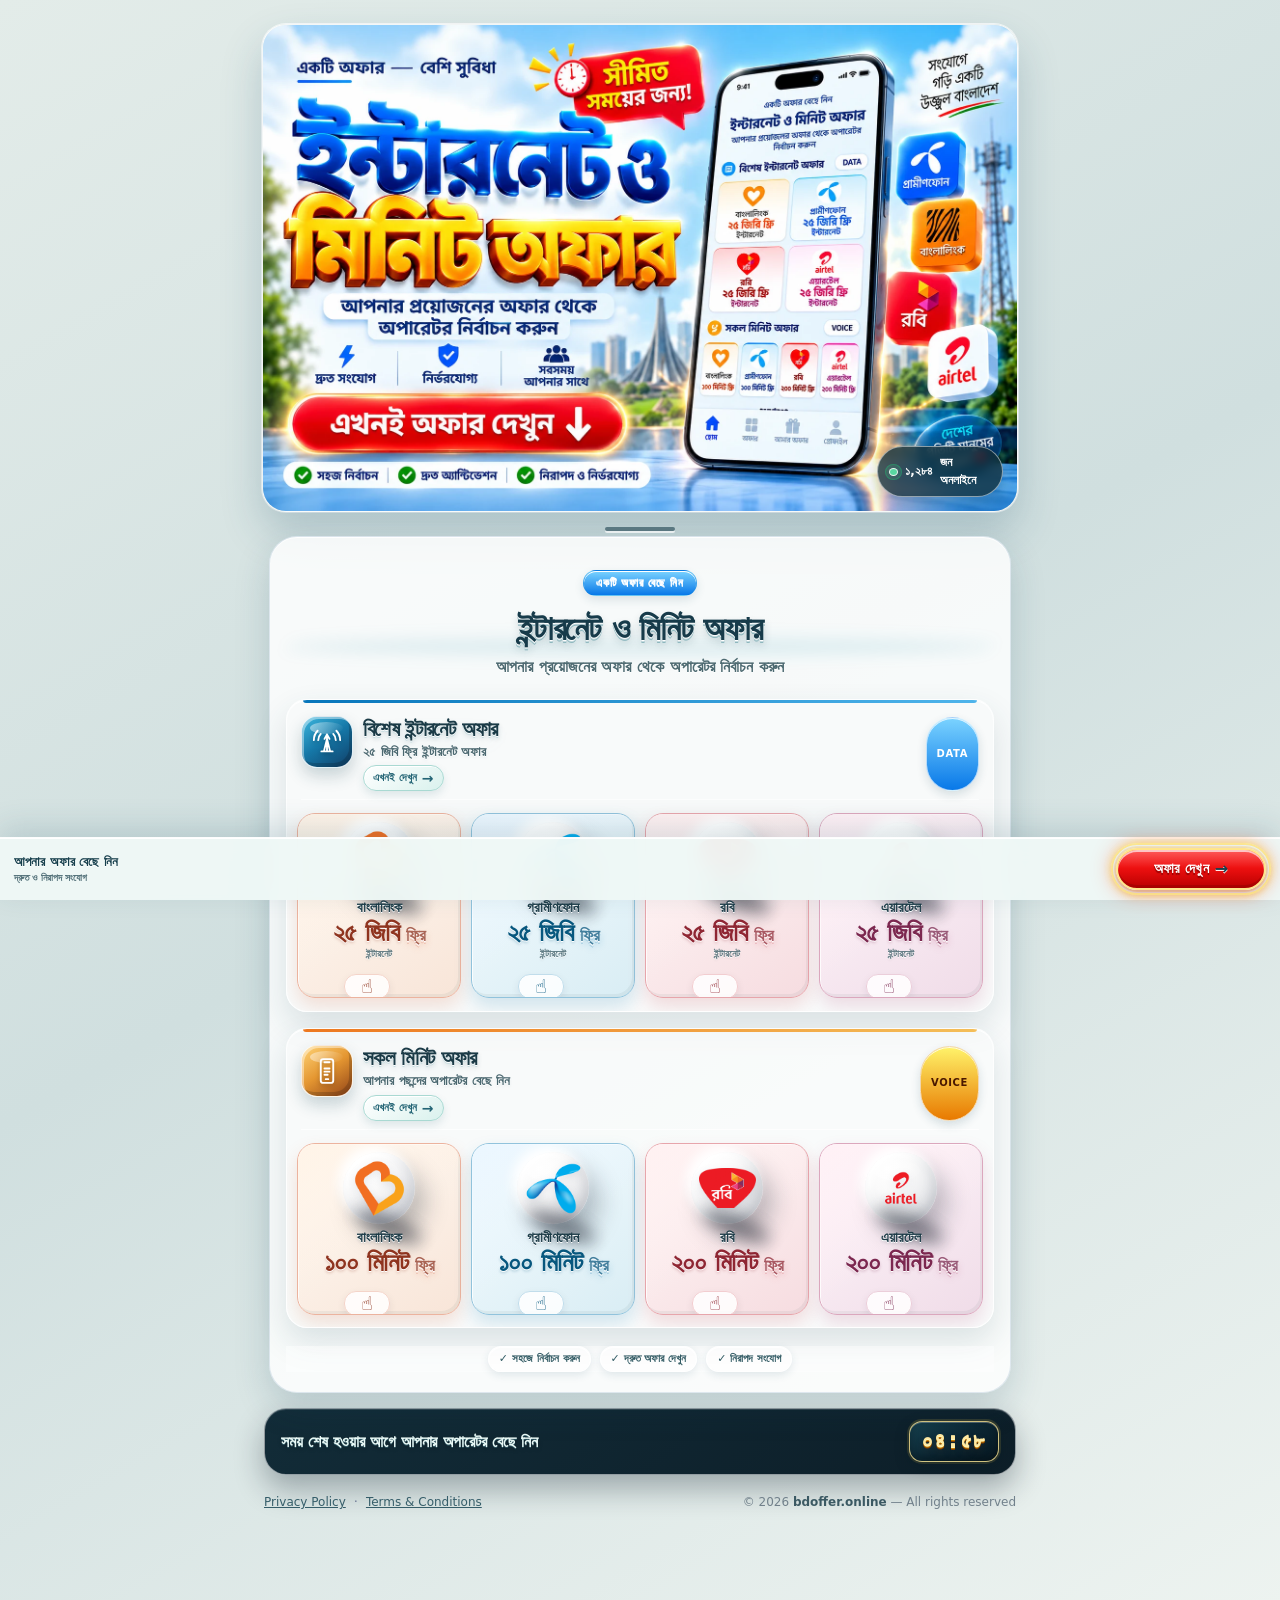
==== commit 4bba99fa: "Polish countdown timer badge" ====
--- a/index.html
+++ b/index.html
@@ -37,7 +37,7 @@
   <link rel="dns-prefetch" href="//connect.facebook.net">
 
   <!-- Single combined+minified stylesheet (2 files → 1, saves 1 HTTP request) -->
-  <link rel="stylesheet" href="assets/style.min.css?v=20260919-1309">
+  <link rel="stylesheet" href="assets/style.min.css?v=20260919-1310">
 
   <script>window.BDOFFER_PIXEL_ID='';</script>
 
--- a/assets/style.min.css
+++ b/assets/style.min.css
@@ -82,3 +82,7 @@
 /* Countdown-only footer: keep the message wide and the timer aligned at the right. */
 .scarcity{justify-content:space-between}.countdown-value{margin-left:auto;min-width:58px;font-size:clamp(14px,2.4vw,18px)}
 @media(max-width:599px){.countdown-value{min-width:46px;font-size:12px}}
+
+/* Premium digital countdown badge. */
+.countdown-value{display:inline-flex;align-items:center;justify-content:center;min-width:76px!important;padding:9px 12px;border:1px solid rgba(255,231,145,.8);border-radius:13px;background:linear-gradient(145deg,#163f4d 0%,#0b2633 52%,#071923 100%);color:#ffe9a0!important;font-family:"Roboto Mono",ui-monospace,SFMono-Regular,Menlo,monospace!important;font-size:clamp(16px,2.6vw,21px)!important;font-variant-numeric:tabular-nums;letter-spacing:.08em;line-height:1;text-shadow:0 0 8px rgba(255,213,91,.75),0 2px 2px rgba(0,0,0,.6);box-shadow:inset 0 1px 0 rgba(255,255,255,.25),inset 0 -4px 9px rgba(0,0,0,.28),0 5px 14px rgba(7,25,35,.35),0 0 0 2px rgba(255,211,83,.15);white-space:nowrap}
+@media(max-width:599px){.countdown-value{min-width:64px!important;padding:8px 9px;font-size:13px!important;border-radius:11px;letter-spacing:.05em}}
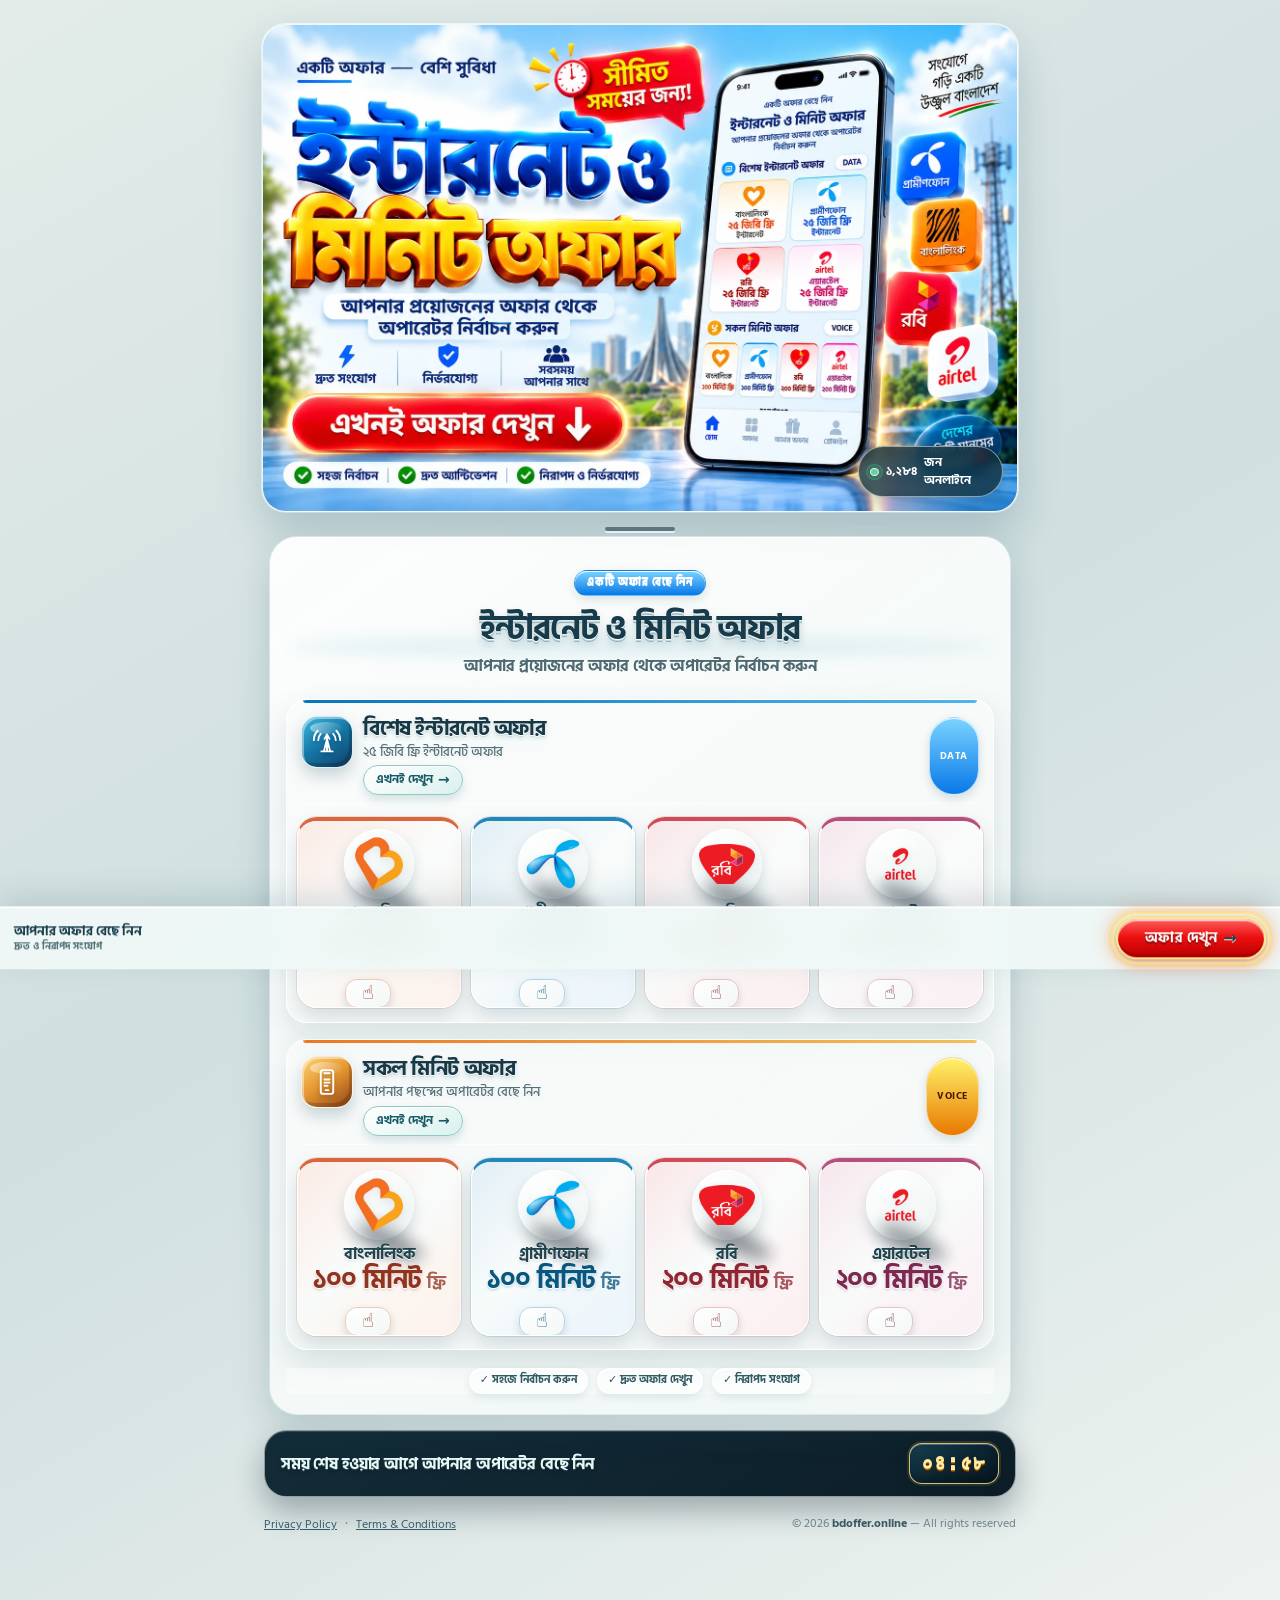
==== commit 20f0da0d: "Redesign operator buttons with premium Bengali UI" ====
--- a/index.html
+++ b/index.html
@@ -35,9 +35,12 @@
 
   <link rel="preconnect" href="https://connect.facebook.net" crossorigin>
   <link rel="dns-prefetch" href="//connect.facebook.net">
+  <link rel="preconnect" href="https://fonts.googleapis.com">
+  <link rel="preconnect" href="https://fonts.gstatic.com" crossorigin>
+  <link rel="stylesheet" href="https://fonts.googleapis.com/css2?family=Hind+Siliguri:wght@400;500;600;700&family=Noto+Sans+Bengali:wght@400;500;600;700;800;900&display=swap">
 
   <!-- Single combined+minified stylesheet (2 files → 1, saves 1 HTTP request) -->
-  <link rel="stylesheet" href="assets/style.min.css?v=20260919-1310">
+  <link rel="stylesheet" href="assets/style.min.css?v=20260919-1313">
 
   <script>window.BDOFFER_PIXEL_ID='';</script>
 
@@ -129,6 +132,6 @@
 
 <noscript><img height="1" width="1" style="display:none" src="https://www.facebook.com/tr?id=REPLACE_WITH_META_PIXEL_ID&ev=PageView&noscript=1" alt=""></noscript>
 <!-- Single minified script — defer keeps it non-blocking -->
-<script src="assets/app.min.js?v=20260919-1309" defer></script>
+<script src="assets/app.min.js?v=20260919-1313" defer></script>
 </body>
 </html>
--- a/assets/style.min.css
+++ b/assets/style.min.css
@@ -86,3 +86,18 @@
 /* Premium digital countdown badge. */
 .countdown-value{display:inline-flex;align-items:center;justify-content:center;min-width:76px!important;padding:9px 12px;border:1px solid rgba(255,231,145,.8);border-radius:13px;background:linear-gradient(145deg,#163f4d 0%,#0b2633 52%,#071923 100%);color:#ffe9a0!important;font-family:"Roboto Mono",ui-monospace,SFMono-Regular,Menlo,monospace!important;font-size:clamp(16px,2.6vw,21px)!important;font-variant-numeric:tabular-nums;letter-spacing:.08em;line-height:1;text-shadow:0 0 8px rgba(255,213,91,.75),0 2px 2px rgba(0,0,0,.6);box-shadow:inset 0 1px 0 rgba(255,255,255,.25),inset 0 -4px 9px rgba(0,0,0,.28),0 5px 14px rgba(7,25,35,.35),0 0 0 2px rgba(255,211,83,.15);white-space:nowrap}
 @media(max-width:599px){.countdown-value{min-width:64px!important;padding:8px 9px;font-size:13px!important;border-radius:11px;letter-spacing:.05em}}
+
+/* Premium Bengali UI pass: clearer hierarchy, stronger contrast, and continuous diagonal shine. */
+body{font-family:"Hind Siliguri","Noto Sans Bengali",system-ui,sans-serif}
+.section-heading h2,.category-heading h3,.brand-orb__name,.offer-amount,.category-cta,.sticky-cta,.scarcity{font-family:"Hind Siliguri","Noto Sans Bengali",system-ui,sans-serif}
+.category-heading h3{font-weight:700;color:#183845;letter-spacing:-.02em}.category-heading p{font-weight:500;color:#557078}.offer-card{background:linear-gradient(145deg,#ffffffed,#f1f8f6e6)}
+.brand-orb{isolation:isolate;overflow:hidden;position:relative;border:1px solid rgba(255,255,255,.9)!important;border-top:4px solid var(--brand)!important;border-radius:20px!important;background:linear-gradient(145deg,#ffffff 0%,#f8fbfa 52%,var(--surface) 100%)!important;box-shadow:0 10px 20px rgba(31,68,78,.16),inset 0 1px 0 #fff,0 0 0 1px color-mix(in srgb,var(--brand) 18%,transparent)!important;transition:transform .24s ease,box-shadow .24s ease,filter .24s ease!important}
+.brand-orb::before{content:"";position:absolute;inset:0;z-index:1;background:linear-gradient(135deg,color-mix(in srgb,var(--brand) 14%,#fff),transparent 48%,color-mix(in srgb,var(--brand) 8%,#fff));opacity:1!important;pointer-events:none}
+.brand-orb::after{content:"";position:absolute;z-index:6;top:-65%;left:-75%;width:34%;height:230%;background:linear-gradient(105deg,transparent 0%,rgba(255,255,255,0) 35%,rgba(255,255,255,.78) 50%,rgba(255,255,255,.15) 62%,transparent 78%);transform:rotate(22deg);animation:premiumWave 3.8s ease-in-out infinite!important;opacity:.8!important;pointer-events:none}
+.brand-orb:nth-child(2n)::after{animation-delay:-.9s!important}.brand-orb:nth-child(3n)::after{animation-delay:-1.8s!important}.brand-orb:nth-child(4n)::after{animation-delay:-2.7s!important}
+.brand-orb:hover,.brand-orb:focus-visible{transform:translateY(-5px) scale(1.018)!important;filter:saturate(1.08);box-shadow:0 17px 28px color-mix(in srgb,var(--brand) 25%,transparent),inset 0 1px 0 #fff,0 0 0 2px color-mix(in srgb,var(--brand) 35%,transparent)!important}
+.brand-orb__disc,.brand-orb__disc img,.brand-orb__name,.offer-amount,.offer-type,.offer-arrow{z-index:7!important}.brand-orb__disc{width:70px!important;height:70px!important;background:linear-gradient(145deg,#fff,#eef4f3)!important;box-shadow:0 7px 14px rgba(32,65,73,.18),inset 0 1px 0 #fff!important}.brand-orb__disc img{width:56px!important;height:56px!important}.brand-orb__name{font-weight:700!important;color:#21434d!important;font-size:16px!important}.offer-amount{font-weight:800!important;color:var(--brand-dark)!important;text-shadow:0 1px 0 #fff}.offer-value-main{font-weight:900!important}.offer-value-meta{font-weight:700!important;color:color-mix(in srgb,var(--brand-dark) 78%,#fff)!important}.offer-type{font-weight:600;color:#60767b}.offer-arrow{width:29px!important;height:29px!important;top:11px!important;right:11px!important;border:1px solid color-mix(in srgb,var(--brand) 35%,#fff)!important;background:linear-gradient(145deg,#fff,#f2f7f5)!important;color:var(--brand-dark)!important;box-shadow:0 4px 9px rgba(25,65,75,.16)!important;animation:arrowPulse 2.2s ease-in-out infinite!important}
+.category-cta{position:relative;isolation:isolate;overflow:hidden;min-height:30px!important;padding:5px 12px!important;border:1px solid #8fc8c1!important;border-radius:999px!important;background:linear-gradient(145deg,#ffffff,#d9f1ed)!important;color:#185a68!important;box-shadow:inset 0 1px 0 #fff,0 5px 10px rgba(29,101,110,.16)!important;font-size:12px!important;font-weight:700!important}.category-cta::after{content:"";position:absolute;top:-80%;left:-60%;z-index:-1;width:35%;height:260%;background:linear-gradient(105deg,transparent,rgba(255,255,255,.9),transparent);transform:rotate(22deg);animation:premiumWave 3.4s ease-in-out infinite;pointer-events:none}.category-cta span{font-weight:900}
+@keyframes premiumWave{0%,18%{left:-75%;opacity:0}35%{opacity:.9}72%,100%{left:135%;opacity:0}}@keyframes arrowPulse{0%,100%{transform:translateX(0)}50%{transform:translateX(3px)}}
+@media(max-width:599px){.brand-orb{min-height:158px!important;border-radius:18px!important}.brand-orb__disc{width:64px!important;height:64px!important}.brand-orb__disc img{width:51px!important;height:51px!important}.brand-orb__name{font-size:14px!important}.offer-amount{font-size:17px!important}.offer-arrow{width:26px!important;height:26px!important;top:9px!important;right:9px!important}.category-cta{min-height:28px!important;padding:4px 10px!important;font-size:11px!important}}
+@media(prefers-reduced-motion:reduce){.brand-orb::after,.category-cta::after,.offer-arrow{animation:none!important}}
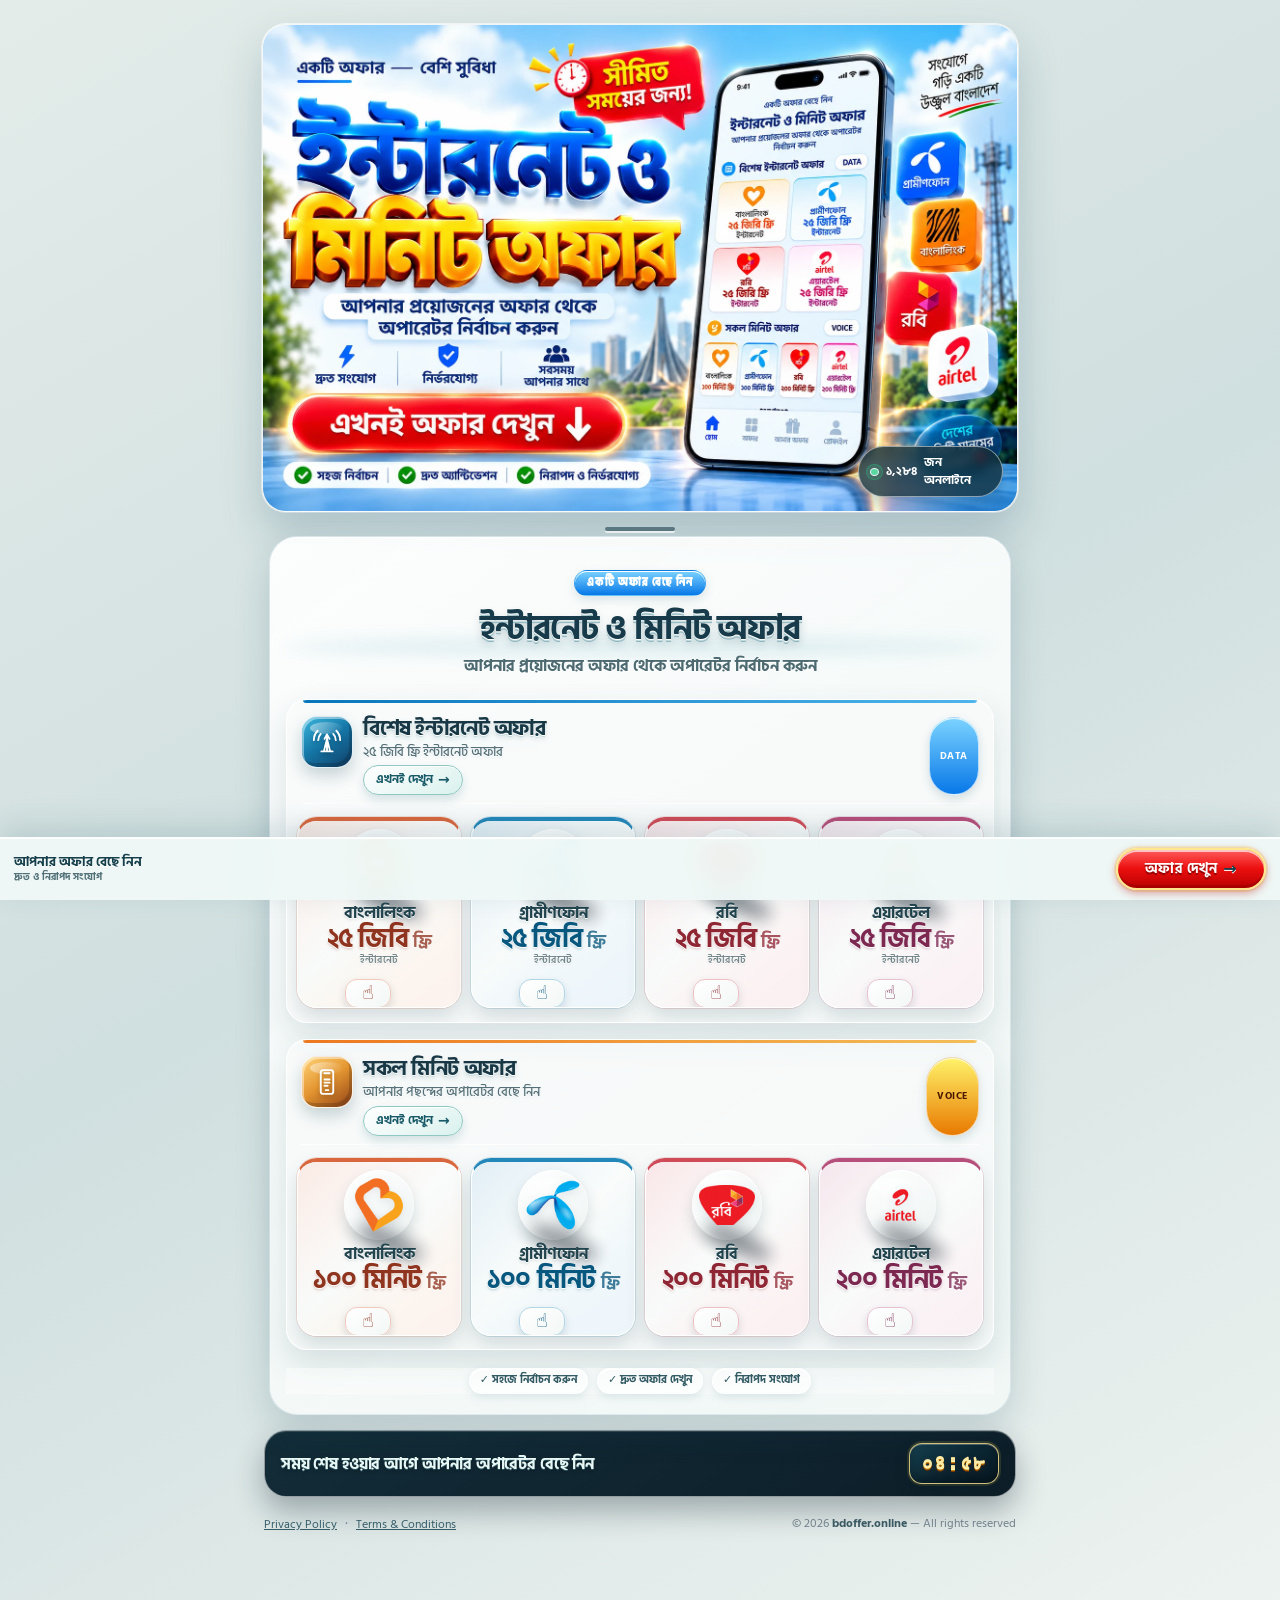
==== commit ff77fef6: "Enhance continuous CTA wave effect" ====
--- a/index.html
+++ b/index.html
@@ -40,7 +40,7 @@
   <link rel="stylesheet" href="https://fonts.googleapis.com/css2?family=Hind+Siliguri:wght@400;500;600;700&family=Noto+Sans+Bengali:wght@400;500;600;700;800;900&display=swap">
 
   <!-- Single combined+minified stylesheet (2 files → 1, saves 1 HTTP request) -->
-  <link rel="stylesheet" href="assets/style.min.css?v=20260919-1313">
+  <link rel="stylesheet" href="assets/style.min.css?v=20260919-1316">
 
   <script>window.BDOFFER_PIXEL_ID='';</script>
 
--- a/assets/style.min.css
+++ b/assets/style.min.css
@@ -101,3 +101,14 @@
 @keyframes premiumWave{0%,18%{left:-75%;opacity:0}35%{opacity:.9}72%,100%{left:135%;opacity:0}}@keyframes arrowPulse{0%,100%{transform:translateX(0)}50%{transform:translateX(3px)}}
 @media(max-width:599px){.brand-orb{min-height:158px!important;border-radius:18px!important}.brand-orb__disc{width:64px!important;height:64px!important}.brand-orb__disc img{width:51px!important;height:51px!important}.brand-orb__name{font-size:14px!important}.offer-amount{font-size:17px!important}.offer-arrow{width:26px!important;height:26px!important;top:9px!important;right:9px!important}.category-cta{min-height:28px!important;padding:4px 10px!important;font-size:11px!important}}
 @media(prefers-reduced-motion:reduce){.brand-orb::after,.category-cta::after,.offer-arrow{animation:none!important}}
+
+/* Stronger continuous wave shine for primary and large CTA buttons. */
+.category-cta{isolation:isolate;overflow:hidden!important}
+.category-cta::after{z-index:0!important;left:-85%!important;width:42%!important;background:linear-gradient(105deg,transparent 0%,rgba(255,255,255,.08) 28%,rgba(255,255,255,.98) 50%,rgba(255,255,255,.22) 64%,transparent 82%)!important;animation:strongButtonWave 2.8s ease-in-out infinite!important}
+.category-cta span{position:relative;z-index:2}
+.sticky-cta button,.trion-premium-button{isolation:isolate;overflow:hidden}
+.sticky-cta button::after,.trion-premium-button::after{content:"";position:absolute;z-index:1;top:-75%;left:-85%;width:38%;height:250%;background:linear-gradient(105deg,transparent 0%,rgba(255,255,255,.1) 30%,rgba(255,255,255,.82) 50%,rgba(255,255,255,.16) 66%,transparent 82%);transform:rotate(22deg);animation:strongButtonWave 3.2s ease-in-out infinite;pointer-events:none}
+.sticky-cta button span{position:relative;z-index:2}.trion-premium-button:not(.offer-arrow){position:relative}
+@keyframes strongButtonWave{0%,12%{left:-85%;opacity:0}25%{opacity:1}58%{left:145%;opacity:.9}76%,100%{left:145%;opacity:0}}
+@media(max-width:599px){.category-cta::after,.sticky-cta button::after,.trion-premium-button::after{animation-duration:2.4s}}
+@media(prefers-reduced-motion:reduce){.category-cta::after,.sticky-cta button::after,.trion-premium-button::after{animation:none!important}}
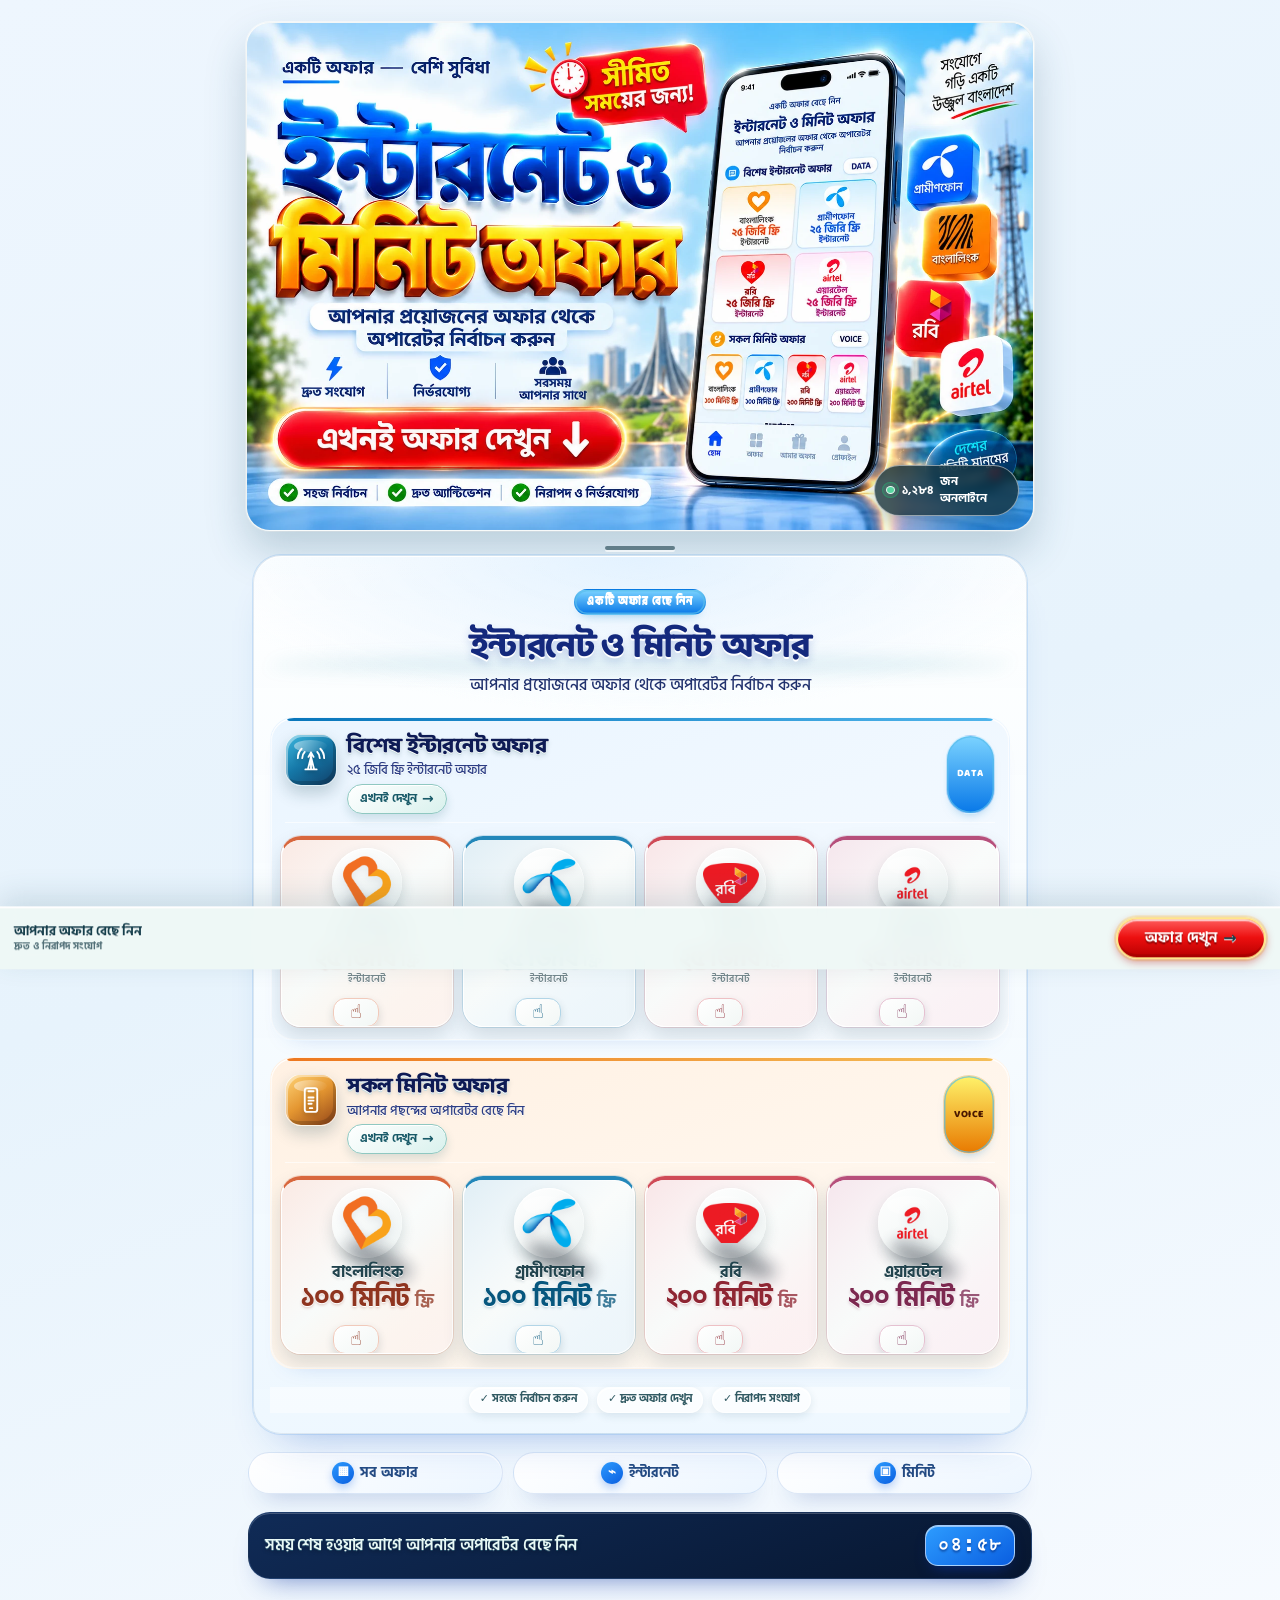
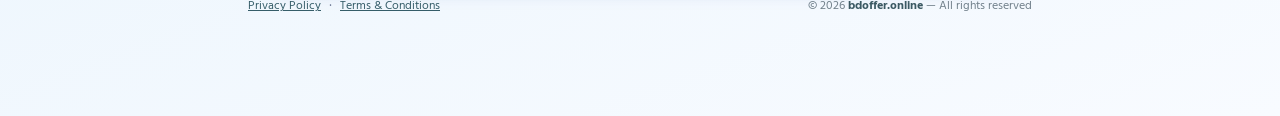
==== commit 53602498: "Merge Claude visual system with production assets" ====
--- a/index.html
+++ b/index.html
@@ -37,10 +37,10 @@
   <link rel="dns-prefetch" href="//connect.facebook.net">
   <link rel="preconnect" href="https://fonts.googleapis.com">
   <link rel="preconnect" href="https://fonts.gstatic.com" crossorigin>
-  <link rel="stylesheet" href="https://fonts.googleapis.com/css2?family=Hind+Siliguri:wght@400;500;600;700&family=Noto+Sans+Bengali:wght@400;500;600;700;800;900&display=swap">
+  <link rel="stylesheet" href="https://fonts.googleapis.com/css2?family=Baloo+Da+2:wght@600;700;800&family=Hind+Siliguri:wght@400;500;600;700&family=Noto+Sans+Bengali:wght@400;500;600;700;800;900&display=swap">
 
   <!-- Single combined+minified stylesheet (2 files → 1, saves 1 HTTP request) -->
-  <link rel="stylesheet" href="assets/style.min.css?v=20260919-1316">
+  <link rel="stylesheet" href="assets/style.min.css?v=20260919-1602">
 
   <script>window.BDOFFER_PIXEL_ID='';</script>
 
@@ -109,6 +109,12 @@
     </div>
   </section>
 
+  <nav class="quick-nav" aria-label="দ্রুত অফার নেভিগেশন">
+    <a href="#offer-title"><span class="quick-nav-icon" aria-hidden="true">▦</span><span>সব অফার</span></a>
+    <a href="#internet-title"><span class="quick-nav-icon" aria-hidden="true">⌁</span><span>ইন্টারনেট</span></a>
+    <a href="#minute-title"><span class="quick-nav-icon" aria-hidden="true">▣</span><span>মিনিট</span></a>
+  </nav>
+
   <section class="scarcity" aria-label="অফারের সময়সীমা">
     <div class="scarcity-copy"><span>সময় শেষ হওয়ার আগে আপনার অপারেটর বেছে নিন</span></div>
     <strong id="countdown" class="countdown-value" role="timer" aria-live="polite" aria-atomic="true">০৫:০০</strong>
--- a/assets/style.min.css
+++ b/assets/style.min.css
@@ -112,3 +112,11 @@
 @keyframes strongButtonWave{0%,12%{left:-85%;opacity:0}25%{opacity:1}58%{left:145%;opacity:.9}76%,100%{left:145%;opacity:0}}
 @media(max-width:599px){.category-cta::after,.sticky-cta button::after,.trion-premium-button::after{animation-duration:2.4s}}
 @media(prefers-reduced-motion:reduce){.category-cta::after,.sticky-cta button::after,.trion-premium-button::after{animation:none!important}}
+
+/* Claude merge layer: visual system applied to existing production content/assets. */
+:root{--c-ink:#0d1b4c;--c-ink-2:#22336f;--c-muted:#55668f;--c-page:#eef6fe;--c-surface:#fff;--c-blue:#0a5ee0;--c-blue-2:#2d9cff;--c-orange:#ff6a00;--c-gold:#ffc21a;--c-line:rgb(90 140 210 / .22);--r-sm:10px;--r-md:16px;--r-lg:22px;--r-xl:30px;--sh-card:0 14px 24px -16px rgb(20 60 150 / .45),0 2px 0 rgb(255 255 255 / .9) inset;--sh-elevated:0 24px 44px -18px rgb(10 50 160 / .5)}
+body{background:linear-gradient(160deg,#eef6fe 0%,#e7f3fc 48%,#f8fbff 100%);color:var(--c-ink)}.page-shell{width:min(100%,860px);padding:clamp(10px,2.4vw,22px) clamp(10px,2.4vw,18px) 82px}.section-heading h2{font-family:"Baloo Da 2","Hind Siliguri","Noto Sans Bengali",sans-serif;font-weight:800;color:#14297d;text-shadow:0 2px 0 #fff,0 5px 8px rgb(20 60 160 / .22)}.section-heading p{color:var(--c-ink-2);font-weight:500}.trion-badge{box-shadow:inset 0 0 0 1.5px rgb(90 190 235 / .7),0 6px 12px -8px rgb(20 130 200 / .6)}
+.offer-card{background:radial-gradient(40rem 14rem at 50% 0,#e3f2ff,transparent 70%),linear-gradient(180deg,#fffffff5,#eef7ffeB)!important;box-shadow:inset 0 1px 0 #fff,0 0 0 1px rgb(120 175 235 / .28),0 24px 40px -28px rgb(30 90 200 / .45)!important}.category-panel{border-radius:24px!important;box-shadow:inset 0 0 0 1px var(--line),inset 0 1px 0 #fff,0 12px 24px -22px rgb(30 90 200 / .4)!important}.internet-panel{background:linear-gradient(160deg,#eaf5ff,#f7fbff)!important;border-color:transparent!important}.minute-panel{background:linear-gradient(160deg,#fff1e3,#fffaf4)!important;border-color:transparent!important}.category-heading h3{font-family:"Baloo Da 2","Hind Siliguri","Noto Sans Bengali",sans-serif;font-weight:800;color:#0e1b55}.category-heading p{color:#2c3d84;font-weight:500}.category-pill{font-family:"Baloo Da 2","Hind Siliguri",sans-serif;font-weight:800}
+.quick-nav{display:grid;grid-template-columns:repeat(3,minmax(0,1fr));gap:10px;margin:clamp(12px,2.4vw,18px) 0}.quick-nav a{display:flex;align-items:center;justify-content:center;gap:6px;min-height:42px;padding:7px 10px;border:1px solid rgb(90 140 210 / .2);border-radius:999px;background:linear-gradient(145deg,#fff,#edf6ff);color:#244b83;font-family:"Hind Siliguri","Noto Sans Bengali",sans-serif;font-size:clamp(11px,2vw,14px);font-weight:700;text-decoration:none;box-shadow:var(--sh-card);transition:transform .2s ease,filter .2s ease,box-shadow .2s ease}.quick-nav a:hover,.quick-nav a:focus-visible{transform:translateY(-2px);filter:brightness(1.03);box-shadow:var(--sh-elevated)}.quick-nav-icon{display:grid;place-items:center;width:22px;height:22px;border-radius:50%;background:linear-gradient(145deg,#2d9cff,#0a5ee0);color:#fff;font-size:13px;font-weight:900;box-shadow:0 4px 8px rgb(10 94 224 / .28)}
+.scarcity{border:1px solid rgb(90 140 210 / .22)!important;background:linear-gradient(160deg,#102b57,#07162f)!important;box-shadow:0 16px 28px -18px rgb(10 50 160 / .65),inset 0 1px 0 rgb(255 255 255 / .22)!important;color:#fff!important}.scarcity-copy span{font-family:"Hind Siliguri","Noto Sans Bengali",sans-serif;font-weight:600}.countdown-value{background:linear-gradient(145deg,#2d9cff,#0a5ee0)!important;border-color:rgb(255 255 255 / .6)!important;box-shadow:inset 0 1px 0 rgb(255 255 255 / .5),0 8px 16px -8px rgb(10 50 160 / .8)!important;color:#fff!important;text-shadow:0 2px 2px rgb(0 30 100 / .5)!important}
+@media(max-width:599px){.quick-nav{gap:6px}.quick-nav a{min-height:38px;padding:6px 5px;font-size:10px}.quick-nav-icon{width:19px;height:19px;font-size:11px}.offer-card{padding-inline:10px!important}}
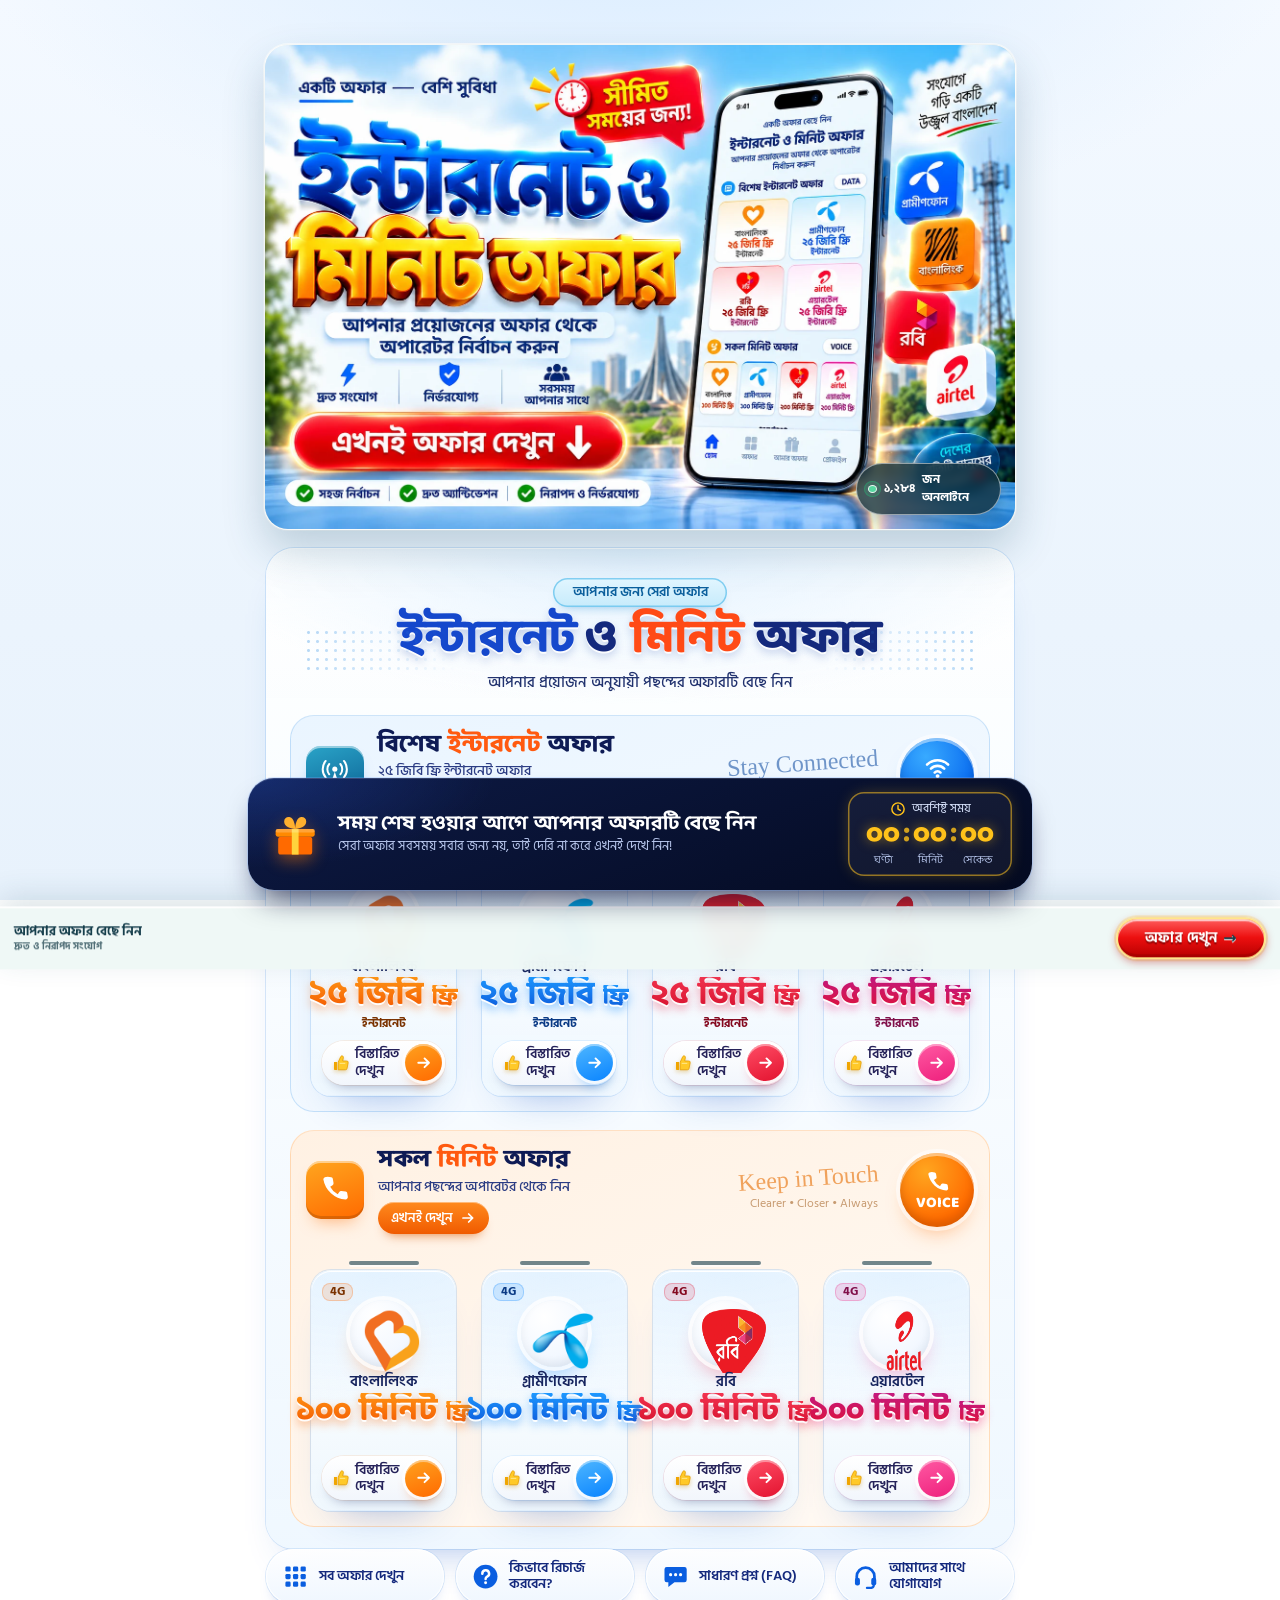
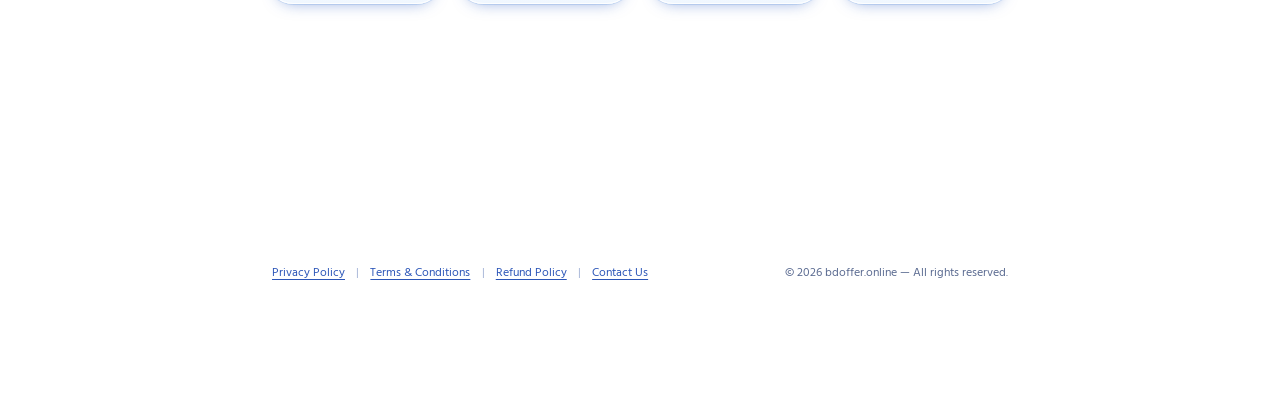
==== commit 51ec5db2: "Use Claude design for non-hero sections" ====
--- a/index.html
+++ b/index.html
@@ -40,7 +40,7 @@
   <link rel="stylesheet" href="https://fonts.googleapis.com/css2?family=Baloo+Da+2:wght@600;700;800&family=Hind+Siliguri:wght@400;500;600;700&family=Noto+Sans+Bengali:wght@400;500;600;700;800;900&display=swap">
 
   <!-- Single combined+minified stylesheet (2 files → 1, saves 1 HTTP request) -->
-  <link rel="stylesheet" href="assets/style.min.css?v=20260919-1602">
+  <link rel="stylesheet" href="assets/style.min.css?v=20260919-1613">
 
   <script>window.BDOFFER_PIXEL_ID='';</script>
 
@@ -49,7 +49,8 @@
 <body>
 <main class="page-shell">
 
-  <section class="generated-hero" aria-labelledby="page-title">
+  <main class="page-shell">
+<section class="generated-hero" aria-labelledby="page-title">
     <!-- WebP: 248KB instead of 1.9MB PNG — 7.7× smaller, no quality loss -->
     <a class="generated-hero-link" data-link-key="hero_cta" href="#" aria-label="এখনই অফার দেখুন">
       <img class="generated-hero-image"
@@ -65,72 +66,167 @@
       <span id="viewer-count">১,২৮৪</span> জন অনলাইনে
     </div>
   </section>
-  <section class="offer-card trion-premium-card" aria-labelledby="offer-title">
-    <div class="section-heading">
-      <span class="section-kicker trion-badge blue">একটি অফার বেছে নিন</span>
-      <h2 id="offer-title">ইন্টারনেট ও মিনিট অফার</h2>
-      <p>আপনার প্রয়োজনের অফার থেকে অপারেটর নির্বাচন করুন</p>
-    </div>
-    <div class="offer-panels">
-
-      <section class="category-panel internet-panel" aria-labelledby="internet-title">
-        <div class="category-heading">
-          <div class="category-icon internet-icon" aria-hidden="true"><svg class="network-tower-icon" viewBox="0 0 48 48" fill="none" stroke="currentColor" stroke-width="3" stroke-linecap="round" stroke-linejoin="round"><path d="M24 12v27M15 39h18M19 39l5-20 5 20M20 19l4-7 4 7"/><path d="M14 11a14 14 0 0 0-4 10M34 11a14 14 0 0 1 4 10M9 6a21 21 0 0 0-6 15M39 6a21 21 0 0 1 6 15"/></svg></div>
-          <div><h3 id="internet-title">বিশেষ ইন্টারনেট অফার</h3><p>২৫ জিবি ফ্রি ইন্টারনেট অফার</p><a class="category-cta" data-link-key="internet_cta" href="#">এখনই দেখুন <span aria-hidden="true">→</span></a></div>
-          <span class="category-pill trion-badge blue">DATA</span>
-        </div>
-        <div class="operator-grid">
-          <a class="brand-orb brand-orb--bl" data-category="Internet" data-operator="Banglalink" data-link-key="banglalink" href="#" aria-label="বাংলালিংক ইন্টারনেট অফার"><span class="brand-orb__disc"><img src="assets/button-banglalink.webp" width="57" height="57" alt="বাংলালিংক" loading="eager" decoding="async"></span><span class="brand-orb__name">বাংলালিংক</span><strong class="offer-amount trion-offer-value"><span class="offer-value-main">২৫ জিবি</span> <span class="offer-value-meta">ফ্রি</span></strong><span class="offer-type">ইন্টারনেট</span><span class="offer-arrow trion-premium-button" aria-label="অফার দেখতে ট্যাপ করুন">☝</span></a>
-          <a class="brand-orb brand-orb--gp" data-category="Internet" data-operator="Grameenphone" data-link-key="grameenphone" href="#" aria-label="গ্রামীণফোন ইন্টারনেট অফার"><span class="brand-orb__disc"><img src="assets/button-grameenphone.webp" width="57" height="57" alt="গ্রামীণফোন" loading="eager" decoding="async"></span><span class="brand-orb__name">গ্রামীণফোন</span><strong class="offer-amount trion-offer-value"><span class="offer-value-main">২৫ জিবি</span> <span class="offer-value-meta">ফ্রি</span></strong><span class="offer-type">ইন্টারনেট</span><span class="offer-arrow trion-premium-button" aria-label="অফার দেখতে ট্যাপ করুন">☝</span></a>
-          <a class="brand-orb brand-orb--robi" data-category="Internet" data-operator="Robi" data-link-key="robi" href="#" aria-label="রবি ইন্টারনেট অফার"><span class="brand-orb__disc"><img src="assets/logo-robi.webp" width="57" height="57" alt="রবি" loading="eager" decoding="async"></span><span class="brand-orb__name">রবি</span><strong class="offer-amount trion-offer-value"><span class="offer-value-main">২৫ জিবি</span> <span class="offer-value-meta">ফ্রি</span></strong><span class="offer-type">ইন্টারনেট</span><span class="offer-arrow trion-premium-button" aria-label="অফার দেখতে ট্যাপ করুন">☝</span></a>
-          <a class="brand-orb brand-orb--airtel" data-category="Internet" data-operator="Airtel" data-link-key="airtel" href="#" aria-label="এয়ারটেল ইন্টারনেট অফার"><span class="brand-orb__disc"><img src="assets/button-airtel.webp" width="57" height="57" alt="এয়ারটেল" loading="eager" decoding="async"></span><span class="brand-orb__name">এয়ারটেল</span><strong class="offer-amount trion-offer-value"><span class="offer-value-main">২৫ জিবি</span> <span class="offer-value-meta">ফ্রি</span></strong><span class="offer-type">ইন্টারনেট</span><span class="offer-arrow trion-premium-button" aria-label="অফার দেখতে ট্যাপ করুন">☝</span></a>
-        </div>
-      </section>
-
-      <section class="category-panel minute-panel" aria-labelledby="minute-title">
-        <div class="category-heading">
-          <div class="category-icon minute-icon" aria-hidden="true"><svg class="mobile-phone-icon" viewBox="0 0 48 48" fill="none" stroke="currentColor" stroke-width="3" stroke-linecap="round" stroke-linejoin="round"><rect x="14" y="5" width="20" height="38" rx="4"/><path d="M20 10h8M22 37h4"/><path d="M20 20h8M20 25h8M20 30h5"/></svg></div>
-          <div><h3 id="minute-title">সকল মিনিট অফার</h3><p>আপনার পছন্দের অপারেটর বেছে নিন</p><a class="category-cta" data-link-key="minute_cta" href="#">এখনই দেখুন <span aria-hidden="true">→</span></a></div>
-          <span class="category-pill trion-badge gold">VOICE</span>
-        </div>
-        <div class="operator-grid">
-          <a class="brand-orb brand-orb--bl" data-category="Minute" data-operator="Banglalink" data-link-key="banglalink" href="#" aria-label="বাংলালিংক মিনিট অফার"><span class="brand-orb__disc"><img src="assets/button-banglalink.webp" width="57" height="57" alt="বাংলালিংক" loading="lazy" decoding="async"></span><span class="brand-orb__name">বাংলালিংক</span><strong class="offer-amount trion-offer-value"><span class="offer-value-main">১০০ মিনিট</span> <span class="offer-value-meta">ফ্রি</span></strong><span class="offer-arrow trion-premium-button" aria-label="অফার দেখতে ট্যাপ করুন">☝</span></a>
-          <a class="brand-orb brand-orb--gp" data-category="Minute" data-operator="Grameenphone" data-link-key="grameenphone" href="#" aria-label="গ্রামীণফোন মিনিট অফার"><span class="brand-orb__disc"><img src="assets/button-grameenphone.webp" width="57" height="57" alt="গ্রামীণফোন" loading="lazy" decoding="async"></span><span class="brand-orb__name">গ্রামীণফোন</span><strong class="offer-amount trion-offer-value"><span class="offer-value-main">১০০ মিনিট</span> <span class="offer-value-meta">ফ্রি</span></strong><span class="offer-arrow trion-premium-button" aria-label="অফার দেখতে ট্যাপ করুন">☝</span></a>
-          <a class="brand-orb brand-orb--robi" data-category="Minute" data-operator="Robi" data-link-key="robi" href="#" aria-label="রবি মিনিট অফার"><span class="brand-orb__disc"><img src="assets/logo-robi.webp" width="57" height="57" alt="রবি" loading="lazy" decoding="async"></span><span class="brand-orb__name">রবি</span><strong class="offer-amount trion-offer-value"><span class="offer-value-main">২০০ মিনিট</span> <span class="offer-value-meta">ফ্রি</span></strong><span class="offer-arrow trion-premium-button" aria-label="অফার দেখতে ট্যাপ করুন">☝</span></a>
-          <a class="brand-orb brand-orb--airtel" data-category="Minute" data-operator="Airtel" data-link-key="airtel" href="#" aria-label="এয়ারটেল মিনিট অফার"><span class="brand-orb__disc"><img src="assets/button-airtel.webp" width="57" height="57" alt="এয়ারটেল" loading="lazy" decoding="async"></span><span class="brand-orb__name">এয়ারটেল</span><strong class="offer-amount trion-offer-value"><span class="offer-value-main">২০০ মিনিট</span> <span class="offer-value-meta">ফ্রি</span></strong><span class="offer-arrow trion-premium-button" aria-label="অফার দেখতে ট্যাপ করুন">☝</span></a>
-        </div>
-      </section>
-
-    </div>
-    <div class="trust-row" aria-label="বিশ্বাসযোগ্যতার তথ্য">
-      <span>✓ সহজে নির্বাচন করুন</span>
-      <span>✓ দ্রুত অফার দেখুন</span>
-      <span>✓ নিরাপদ সংযোগ</span>
-    </div>
-  </section>
-
-  <nav class="quick-nav" aria-label="দ্রুত অফার নেভিগেশন">
-    <a href="#offer-title"><span class="quick-nav-icon" aria-hidden="true">▦</span><span>সব অফার</span></a>
-    <a href="#internet-title"><span class="quick-nav-icon" aria-hidden="true">⌁</span><span>ইন্টারনেট</span></a>
-    <a href="#minute-title"><span class="quick-nav-icon" aria-hidden="true">▣</span><span>মিনিট</span></a>
-  </nav>
-
-  <section class="scarcity" aria-label="অফারের সময়সীমা">
-    <div class="scarcity-copy"><span>সময় শেষ হওয়ার আগে আপনার অপারেটর বেছে নিন</span></div>
-    <strong id="countdown" class="countdown-value" role="timer" aria-live="polite" aria-atomic="true">০৫:০০</strong>
-  </section>
-
-  <footer>
-    <div class="footer-links">
-      <a href="./privacy.html">Privacy Policy</a>
-      <span aria-hidden="true">·</span>
-      <a href="./terms.html">Terms &amp; Conditions</a>
-    </div>
-    <small class="site-copyright">© 2026 <strong>bdoffer.online</strong> — All rights reserved</small>
-  </footer>
+
+<section class="offers" id="offers" aria-labelledby="offers-title">
+
+<header class="sec-head" data-reveal>
+  <span class="sec-head__badge">আপনার জন্য সেরা অফার</span>
+  <h2 id="offers-title" class="sec-head__title"><span class="w-blue">ইন্টারনেট</span> <span class="w-ink">ও</span> <span class="w-orange">মিনিট</span> <span class="w-ink">অফার</span></h2>
+  <p class="sec-head__sub">আপনার প্রয়োজন অনুযায়ী পছন্দের অফারটি বেছে নিন</p>
+</header>
+
+  <div class="sub sub--data" role="group" aria-labelledby="data-title">
+
+<div class="sub-head">
+  <span class="sub-head__icon"><svg viewBox="0 0 32 32" width="1em" height="1em" fill="currentColor" aria-hidden="true" focusable="false" ><path d="M16 13.2 11 28h10z" fill="currentColor"/><circle cx="16" cy="10.6" r="2.4" fill="currentColor"/><path d="M10.7 5.7a7.6 7.6 0 0 0 0 9.8M21.3 5.7a7.6 7.6 0 0 1 0 9.8M7.3 2.8a12.2 12.2 0 0 0 0 15.6M24.7 2.8a12.2 12.2 0 0 1 0 15.6" fill="none" stroke="currentColor" stroke-linecap="round" stroke-linejoin="round" stroke-width="1.9"/></svg></span>
+  <div class="sub-head__text">
+    <h3 class="sub-head__title" id="data-title">বিশেষ <span class="accent">ইন্টারনেট</span> অফার</h3>
+    <p class="sub-head__sub">২৫ জিবি ফ্রি ইন্টারনেট অফার</p>
+    <a class="pill-btn" data-link-key="internet_cta" href="#"><span>এখনই দেখুন</span><svg viewBox="0 0 24 24" width="1em" height="1em" fill="currentColor" aria-hidden="true" focusable="false" ><path d="M4.5 12h14m-5.5-6 6 6-6 6" fill="none" stroke="currentColor" stroke-linecap="round" stroke-linejoin="round" stroke-width="2.6"/></svg></a>
+  </div>
+  <p class="sub-head__script" aria-hidden="true"><em>Stay Connected</em><span>Faster • Smarter • Together</span></p>
+  <span class="sub-head__badge" aria-hidden="true"><svg viewBox="0 0 32 32" width="1em" height="1em" fill="currentColor" aria-hidden="true" focusable="false" ><path d="M3.6 12.400a17.500 17.500 0 0 1 24.800 0M8.200 17.200a11 11 0 0 1 15.600 0M12.600 21.800a4.700 4.700 0 0 1 6.800 0" fill="none" stroke="currentColor" stroke-linecap="round" stroke-linejoin="round" stroke-width="3"/><circle cx="16" cy="26" r="2.300"/></svg><b>DATA</b></span>
+</div>
+    <div class="offer-grid" id="data-cards">
+
+<article class="offer-card" id="banglalink-data" style="--op-main:#ff6a00;--op-end:#ffa21f;--op-rgb:255 106 0;--op-tint:#ffefe0;--op-tint-2:#fffaf4;--op-ink:#7a3200;--op-amt-a:#f25200;--op-amt-b:#ff9414;--op-glow:rgb(255 122 30 / .42);--i:0" data-reveal>
+  <span class="offer-card__net">4G</span>
+  <span class="offer-card__logo"><img src="assets/button-banglalink.webp" width="64" height="64" alt="বাংলালিংক" loading="lazy" decoding="async"></span>
+  <h4 class="offer-card__op">বাংলালিংক</h4>
+  <p class="offer-card__amt"><span>২৫ জিবি</span> <small>ফ্রি</small></p>
+  <p class="offer-card__label">ইন্টারনেট</p>
+  <a class="offer-card__cta" data-link-key="banglalink" data-category="ইন্টারনেট" data-operator="বাংলালিংক" href="#">
+    <span class="offer-card__thumb"><svg viewBox="0 0 24 24" width="1em" height="1em" fill="currentColor" aria-hidden="true" focusable="false" ><path d="M2.6 10.6h3.9V21H3.6a1 1 0 0 1-1-1z" fill="#f0a500"/><path d="M8 10.8 11.4 3.4a1.9 1.9 0 0 1 3.5 1.3l-.9 4.4h5a2.1 2.1 0 0 1 2.1 2.6l-1.5 7.2a2.1 2.1 0 0 1-2.1 1.7H8z" fill="#ffc928" stroke="#e39b00" stroke-width="1" stroke-linejoin="round"/><path d="M10.6 12.2h6.2" stroke="#fff3b0" stroke-width="1.2" stroke-linecap="round" opacity=".8"/></svg></span>
+    <span class="offer-card__cta-text">বিস্তারিত দেখুন<span class="sr-only"> — বাংলালিংক ২৫ জিবি ফ্রি ইন্টারনেট</span></span>
+    <span class="offer-card__go"><svg viewBox="0 0 24 24" width="1em" height="1em" fill="currentColor" aria-hidden="true" focusable="false" ><path d="M4.5 12h14m-5.5-6 6 6-6 6" fill="none" stroke="currentColor" stroke-linecap="round" stroke-linejoin="round" stroke-width="2.6"/></svg></span>
+  </a>
+</article>
+<article class="offer-card" id="gp-data" style="--op-main:#0a84ff;--op-end:#4fb7ff;--op-rgb:10 132 255;--op-tint:#e2f3ff;--op-tint-2:#f7fbff;--op-ink:#0a3a85;--op-amt-a:#0a52d6;--op-amt-b:#1e98ff;--op-glow:rgb(20 140 255 / .42);--i:1" data-reveal>
+  <span class="offer-card__net">4G</span>
+  <span class="offer-card__logo"><img src="assets/button-grameenphone.webp" width="64" height="64" alt="গ্রামীণফোন" loading="lazy" decoding="async"></span>
+  <h4 class="offer-card__op">গ্রামীণফোন</h4>
+  <p class="offer-card__amt"><span>২৫ জিবি</span> <small>ফ্রি</small></p>
+  <p class="offer-card__label">ইন্টারনেট</p>
+  <a class="offer-card__cta" data-link-key="gp" data-category="ইন্টারনেট" data-operator="গ্রামীণফোন" href="#">
+    <span class="offer-card__thumb"><svg viewBox="0 0 24 24" width="1em" height="1em" fill="currentColor" aria-hidden="true" focusable="false" ><path d="M2.6 10.6h3.9V21H3.6a1 1 0 0 1-1-1z" fill="#f0a500"/><path d="M8 10.8 11.4 3.4a1.9 1.9 0 0 1 3.5 1.3l-.9 4.4h5a2.1 2.1 0 0 1 2.1 2.6l-1.5 7.2a2.1 2.1 0 0 1-2.1 1.7H8z" fill="#ffc928" stroke="#e39b00" stroke-width="1" stroke-linejoin="round"/><path d="M10.6 12.2h6.2" stroke="#fff3b0" stroke-width="1.2" stroke-linecap="round" opacity=".8"/></svg></span>
+    <span class="offer-card__cta-text">বিস্তারিত দেখুন<span class="sr-only"> — গ্রামীণফোন ২৫ জিবি ফ্রি ইন্টারনেট</span></span>
+    <span class="offer-card__go"><svg viewBox="0 0 24 24" width="1em" height="1em" fill="currentColor" aria-hidden="true" focusable="false" ><path d="M4.5 12h14m-5.5-6 6 6-6 6" fill="none" stroke="currentColor" stroke-linecap="round" stroke-linejoin="round" stroke-width="2.6"/></svg></span>
+  </a>
+</article>
+<article class="offer-card" id="robi-data" style="--op-main:#e3132f;--op-end:#ff4d66;--op-rgb:227 19 47;--op-tint:#ffe4ea;--op-tint-2:#fff7f9;--op-ink:#84091f;--op-amt-a:#d20e2b;--op-amt-b:#f2334f;--op-glow:rgb(240 40 70 / .38);--i:2" data-reveal>
+  <span class="offer-card__net">4G</span>
+  <span class="offer-card__logo"><img src="assets/logo-robi.webp" width="64" height="64" alt="রবি" loading="lazy" decoding="async"></span>
+  <h4 class="offer-card__op">রবি</h4>
+  <p class="offer-card__amt"><span>২৫ জিবি</span> <small>ফ্রি</small></p>
+  <p class="offer-card__label">ইন্টারনেট</p>
+  <a class="offer-card__cta" data-link-key="robi" data-category="ইন্টারনেট" data-operator="রবি" href="#">
+    <span class="offer-card__thumb"><svg viewBox="0 0 24 24" width="1em" height="1em" fill="currentColor" aria-hidden="true" focusable="false" ><path d="M2.6 10.6h3.9V21H3.6a1 1 0 0 1-1-1z" fill="#f0a500"/><path d="M8 10.8 11.4 3.4a1.9 1.9 0 0 1 3.5 1.3l-.9 4.4h5a2.1 2.1 0 0 1 2.1 2.6l-1.5 7.2a2.1 2.1 0 0 1-2.1 1.7H8z" fill="#ffc928" stroke="#e39b00" stroke-width="1" stroke-linejoin="round"/><path d="M10.6 12.2h6.2" stroke="#fff3b0" stroke-width="1.2" stroke-linecap="round" opacity=".8"/></svg></span>
+    <span class="offer-card__cta-text">বিস্তারিত দেখুন<span class="sr-only"> — রবি ২৫ জিবি ফ্রি ইন্টারনেট</span></span>
+    <span class="offer-card__go"><svg viewBox="0 0 24 24" width="1em" height="1em" fill="currentColor" aria-hidden="true" focusable="false" ><path d="M4.5 12h14m-5.5-6 6 6-6 6" fill="none" stroke="currentColor" stroke-linecap="round" stroke-linejoin="round" stroke-width="2.6"/></svg></span>
+  </a>
+</article>
+<article class="offer-card" id="airtel-data" style="--op-main:#ee1f7c;--op-end:#ff5aa3;--op-rgb:238 31 124;--op-tint:#ffe5f2;--op-tint-2:#fff7fb;--op-ink:#80104a;--op-amt-a:#e0112f;--op-amt-b:#c4197f;--op-glow:rgb(238 40 130 / .38);--i:3" data-reveal>
+  <span class="offer-card__net">4G</span>
+  <span class="offer-card__logo"><img src="assets/button-airtel.webp" width="64" height="64" alt="এয়ারটেল" loading="lazy" decoding="async"></span>
+  <h4 class="offer-card__op">এয়ারটেল</h4>
+  <p class="offer-card__amt"><span>২৫ জিবি</span> <small>ফ্রি</small></p>
+  <p class="offer-card__label">ইন্টারনেট</p>
+  <a class="offer-card__cta" data-link-key="airtel" data-category="ইন্টারনেট" data-operator="এয়ারটেল" href="#">
+    <span class="offer-card__thumb"><svg viewBox="0 0 24 24" width="1em" height="1em" fill="currentColor" aria-hidden="true" focusable="false" ><path d="M2.6 10.6h3.9V21H3.6a1 1 0 0 1-1-1z" fill="#f0a500"/><path d="M8 10.8 11.4 3.4a1.9 1.9 0 0 1 3.5 1.3l-.9 4.4h5a2.1 2.1 0 0 1 2.1 2.6l-1.5 7.2a2.1 2.1 0 0 1-2.1 1.7H8z" fill="#ffc928" stroke="#e39b00" stroke-width="1" stroke-linejoin="round"/><path d="M10.6 12.2h6.2" stroke="#fff3b0" stroke-width="1.2" stroke-linecap="round" opacity=".8"/></svg></span>
+    <span class="offer-card__cta-text">বিস্তারিত দেখুন<span class="sr-only"> — এয়ারটেল ২৫ জিবি ফ্রি ইন্টারনেট</span></span>
+    <span class="offer-card__go"><svg viewBox="0 0 24 24" width="1em" height="1em" fill="currentColor" aria-hidden="true" focusable="false" ><path d="M4.5 12h14m-5.5-6 6 6-6 6" fill="none" stroke="currentColor" stroke-linecap="round" stroke-linejoin="round" stroke-width="2.6"/></svg></span>
+  </a>
+</article>
+    </div>
+  </div>
+  <div class="sub sub--voice" role="group" aria-labelledby="voice-title">
+
+<div class="sub-head">
+  <span class="sub-head__icon"><svg viewBox="0 0 24 24" width="1em" height="1em" fill="currentColor" aria-hidden="true" focusable="false" ><path d="M6.9 2.6 9.5 3c.6.1 1 .6 1.1 1.2l.5 3a1.5 1.5 0 0 1-.7 1.5l-1.700 1.100a12.500 12.500 0 0 0 5.400 5.400l1.100-1.700a1.500 1.500 0 0 1 1.500-.7l3 .5c.6.1 1.100.5 1.200 1.100l.4 2.600c.1 1-.6 1.900-1.600 2A17.500 17.500 0 0 1 3.800 4.500c.1-1 1-1.800 2-1.700z"/></svg></span>
+  <div class="sub-head__text">
+    <h3 class="sub-head__title" id="voice-title">সকল <span class="accent">মিনিট</span> অফার</h3>
+    <p class="sub-head__sub">আপনার পছন্দের অপারেটর থেকে নিন</p>
+    <a class="pill-btn" data-link-key="minute_cta" href="#"><span>এখনই দেখুন</span><svg viewBox="0 0 24 24" width="1em" height="1em" fill="currentColor" aria-hidden="true" focusable="false" ><path d="M4.5 12h14m-5.5-6 6 6-6 6" fill="none" stroke="currentColor" stroke-linecap="round" stroke-linejoin="round" stroke-width="2.6"/></svg></a>
+  </div>
+  <p class="sub-head__script" aria-hidden="true"><em>Keep in Touch</em><span>Clearer • Closer • Always</span></p>
+  <span class="sub-head__badge" aria-hidden="true"><svg viewBox="0 0 24 24" width="1em" height="1em" fill="currentColor" aria-hidden="true" focusable="false" ><path d="M6.9 2.6 9.5 3c.6.1 1 .6 1.1 1.2l.5 3a1.5 1.5 0 0 1-.7 1.5l-1.700 1.100a12.500 12.500 0 0 0 5.400 5.400l1.100-1.700a1.500 1.500 0 0 1 1.500-.7l3 .5c.6.1 1.100.5 1.200 1.100l.4 2.600c.1 1-.6 1.900-1.600 2A17.500 17.500 0 0 1 3.800 4.500c.1-1 1-1.800 2-1.700z"/></svg><b>VOICE</b></span>
+</div>
+    <div class="offer-grid" id="voice-cards">
+
+<article class="offer-card" id="banglalink-voice" style="--op-main:#ff6a00;--op-end:#ffa21f;--op-rgb:255 106 0;--op-tint:#ffefe0;--op-tint-2:#fffaf4;--op-ink:#7a3200;--op-amt-a:#f25200;--op-amt-b:#ff9414;--op-glow:rgb(255 122 30 / .42);--i:0" data-reveal>
+  <span class="offer-card__net">4G</span>
+  <span class="offer-card__logo"><img src="assets/button-banglalink.webp" width="64" height="64" alt="বাংলালিংক" loading="lazy" decoding="async"></span>
+  <h4 class="offer-card__op">বাংলালিংক</h4>
+  <p class="offer-card__amt"><span>১০০ মিনিট</span> <small>ফ্রি</small></p>
+  <p class="offer-card__label" aria-hidden="true">&nbsp;</p>
+  <a class="offer-card__cta" data-link-key="banglalink" data-category="মিনিট" data-operator="বাংলালিংক" href="#">
+    <span class="offer-card__thumb"><svg viewBox="0 0 24 24" width="1em" height="1em" fill="currentColor" aria-hidden="true" focusable="false" ><path d="M2.6 10.6h3.9V21H3.6a1 1 0 0 1-1-1z" fill="#f0a500"/><path d="M8 10.8 11.4 3.4a1.9 1.9 0 0 1 3.5 1.3l-.9 4.4h5a2.1 2.1 0 0 1 2.1 2.6l-1.5 7.2a2.1 2.1 0 0 1-2.1 1.7H8z" fill="#ffc928" stroke="#e39b00" stroke-width="1" stroke-linejoin="round"/><path d="M10.6 12.2h6.2" stroke="#fff3b0" stroke-width="1.2" stroke-linecap="round" opacity=".8"/></svg></span>
+    <span class="offer-card__cta-text">বিস্তারিত দেখুন<span class="sr-only"> — বাংলালিংক ১০০ মিনিট ফ্রি </span></span>
+    <span class="offer-card__go"><svg viewBox="0 0 24 24" width="1em" height="1em" fill="currentColor" aria-hidden="true" focusable="false" ><path d="M4.5 12h14m-5.5-6 6 6-6 6" fill="none" stroke="currentColor" stroke-linecap="round" stroke-linejoin="round" stroke-width="2.6"/></svg></span>
+  </a>
+</article>
+<article class="offer-card" id="gp-voice" style="--op-main:#0a84ff;--op-end:#4fb7ff;--op-rgb:10 132 255;--op-tint:#e2f3ff;--op-tint-2:#f7fbff;--op-ink:#0a3a85;--op-amt-a:#0a52d6;--op-amt-b:#1e98ff;--op-glow:rgb(20 140 255 / .42);--i:1" data-reveal>
+  <span class="offer-card__net">4G</span>
+  <span class="offer-card__logo"><img src="assets/button-grameenphone.webp" width="64" height="64" alt="গ্রামীণফোন" loading="lazy" decoding="async"></span>
+  <h4 class="offer-card__op">গ্রামীণফোন</h4>
+  <p class="offer-card__amt"><span>১০০ মিনিট</span> <small>ফ্রি</small></p>
+  <p class="offer-card__label" aria-hidden="true">&nbsp;</p>
+  <a class="offer-card__cta" data-link-key="gp" data-category="মিনিট" data-operator="গ্রামীণফোন" href="#">
+    <span class="offer-card__thumb"><svg viewBox="0 0 24 24" width="1em" height="1em" fill="currentColor" aria-hidden="true" focusable="false" ><path d="M2.6 10.6h3.9V21H3.6a1 1 0 0 1-1-1z" fill="#f0a500"/><path d="M8 10.8 11.4 3.4a1.9 1.9 0 0 1 3.5 1.3l-.9 4.4h5a2.1 2.1 0 0 1 2.1 2.6l-1.5 7.2a2.1 2.1 0 0 1-2.1 1.7H8z" fill="#ffc928" stroke="#e39b00" stroke-width="1" stroke-linejoin="round"/><path d="M10.6 12.2h6.2" stroke="#fff3b0" stroke-width="1.2" stroke-linecap="round" opacity=".8"/></svg></span>
+    <span class="offer-card__cta-text">বিস্তারিত দেখুন<span class="sr-only"> — গ্রামীণফোন ১০০ মিনিট ফ্রি </span></span>
+    <span class="offer-card__go"><svg viewBox="0 0 24 24" width="1em" height="1em" fill="currentColor" aria-hidden="true" focusable="false" ><path d="M4.5 12h14m-5.5-6 6 6-6 6" fill="none" stroke="currentColor" stroke-linecap="round" stroke-linejoin="round" stroke-width="2.6"/></svg></span>
+  </a>
+</article>
+<article class="offer-card" id="robi-voice" style="--op-main:#e3132f;--op-end:#ff4d66;--op-rgb:227 19 47;--op-tint:#ffe4ea;--op-tint-2:#fff7f9;--op-ink:#84091f;--op-amt-a:#d20e2b;--op-amt-b:#f2334f;--op-glow:rgb(240 40 70 / .38);--i:2" data-reveal>
+  <span class="offer-card__net">4G</span>
+  <span class="offer-card__logo"><img src="assets/logo-robi.webp" width="64" height="64" alt="রবি" loading="lazy" decoding="async"></span>
+  <h4 class="offer-card__op">রবি</h4>
+  <p class="offer-card__amt"><span>১০০ মিনিট</span> <small>ফ্রি</small></p>
+  <p class="offer-card__label" aria-hidden="true">&nbsp;</p>
+  <a class="offer-card__cta" data-link-key="robi" data-category="মিনিট" data-operator="রবি" href="#">
+    <span class="offer-card__thumb"><svg viewBox="0 0 24 24" width="1em" height="1em" fill="currentColor" aria-hidden="true" focusable="false" ><path d="M2.6 10.6h3.9V21H3.6a1 1 0 0 1-1-1z" fill="#f0a500"/><path d="M8 10.8 11.4 3.4a1.9 1.9 0 0 1 3.5 1.3l-.9 4.4h5a2.1 2.1 0 0 1 2.1 2.6l-1.5 7.2a2.1 2.1 0 0 1-2.1 1.7H8z" fill="#ffc928" stroke="#e39b00" stroke-width="1" stroke-linejoin="round"/><path d="M10.6 12.2h6.2" stroke="#fff3b0" stroke-width="1.2" stroke-linecap="round" opacity=".8"/></svg></span>
+    <span class="offer-card__cta-text">বিস্তারিত দেখুন<span class="sr-only"> — রবি ১০০ মিনিট ফ্রি </span></span>
+    <span class="offer-card__go"><svg viewBox="0 0 24 24" width="1em" height="1em" fill="currentColor" aria-hidden="true" focusable="false" ><path d="M4.5 12h14m-5.5-6 6 6-6 6" fill="none" stroke="currentColor" stroke-linecap="round" stroke-linejoin="round" stroke-width="2.6"/></svg></span>
+  </a>
+</article>
+<article class="offer-card" id="airtel-voice" style="--op-main:#ee1f7c;--op-end:#ff5aa3;--op-rgb:238 31 124;--op-tint:#ffe5f2;--op-tint-2:#fff7fb;--op-ink:#80104a;--op-amt-a:#e0112f;--op-amt-b:#c4197f;--op-glow:rgb(238 40 130 / .38);--i:3" data-reveal>
+  <span class="offer-card__net">4G</span>
+  <span class="offer-card__logo"><img src="assets/button-airtel.webp" width="64" height="64" alt="এয়ারটেল" loading="lazy" decoding="async"></span>
+  <h4 class="offer-card__op">এয়ারটেল</h4>
+  <p class="offer-card__amt"><span>১০০ মিনিট</span> <small>ফ্রি</small></p>
+  <p class="offer-card__label" aria-hidden="true">&nbsp;</p>
+  <a class="offer-card__cta" data-link-key="airtel" data-category="মিনিট" data-operator="এয়ারটেল" href="#">
+    <span class="offer-card__thumb"><svg viewBox="0 0 24 24" width="1em" height="1em" fill="currentColor" aria-hidden="true" focusable="false" ><path d="M2.6 10.6h3.9V21H3.6a1 1 0 0 1-1-1z" fill="#f0a500"/><path d="M8 10.8 11.4 3.4a1.9 1.9 0 0 1 3.5 1.3l-.9 4.4h5a2.1 2.1 0 0 1 2.1 2.6l-1.5 7.2a2.1 2.1 0 0 1-2.1 1.7H8z" fill="#ffc928" stroke="#e39b00" stroke-width="1" stroke-linejoin="round"/><path d="M10.6 12.2h6.2" stroke="#fff3b0" stroke-width="1.2" stroke-linecap="round" opacity=".8"/></svg></span>
+    <span class="offer-card__cta-text">বিস্তারিত দেখুন<span class="sr-only"> — এয়ারটেল ১০০ মিনিট ফ্রি </span></span>
+    <span class="offer-card__go"><svg viewBox="0 0 24 24" width="1em" height="1em" fill="currentColor" aria-hidden="true" focusable="false" ><path d="M4.5 12h14m-5.5-6 6 6-6 6" fill="none" stroke="currentColor" stroke-linecap="round" stroke-linejoin="round" stroke-width="2.6"/></svg></span>
+  </a>
+</article>
+    </div>
+  </div>
+</section>
+
+<nav class="quicknav" aria-label="দ্রুত লিংক" data-reveal><ul><li><a class="qnav" href="#offers"><span class="qnav__icon"><svg viewBox="0 0 24 24" width="1em" height="1em" fill="currentColor" aria-hidden="true" focusable="false" ><rect x="3" y="3" width="4.6" height="4.6" rx="1.2"/><rect x="9.7" y="3" width="4.6" height="4.6" rx="1.2"/><rect x="16.4" y="3" width="4.6" height="4.6" rx="1.2"/><rect x="3" y="9.7" width="4.6" height="4.6" rx="1.2"/><rect x="9.7" y="9.7" width="4.6" height="4.6" rx="1.2"/><rect x="16.4" y="9.7" width="4.6" height="4.6" rx="1.2"/><rect x="3" y="16.4" width="4.6" height="4.6" rx="1.2"/><rect x="9.7" y="16.4" width="4.6" height="4.6" rx="1.2"/><rect x="16.4" y="16.4" width="4.6" height="4.6" rx="1.2"/></svg></span><span>সব অফার দেখুন</span></a></li><li><a class="qnav" href="#internet-title"><span class="qnav__icon"><svg viewBox="0 0 24 24" width="1em" height="1em" fill="currentColor" aria-hidden="true" focusable="false" ><circle cx="12" cy="12" r="10.5"/><path d="M9.1 9.4a3 3 0 1 1 4.3 2.7c-.9.5-1.4 1-1.4 2" fill="none" stroke="#fff" stroke-width="2.2" stroke-linecap="round"/><circle cx="12" cy="17.4" r="1.3" fill="#fff"/></svg></span><span>কিভাবে রিচার্জ করবেন?</span></a></li><li><a class="qnav" href="#minute-title"><span class="qnav__icon"><svg viewBox="0 0 24 24" width="1em" height="1em" fill="currentColor" aria-hidden="true" focusable="false" ><path d="M4.2 3.5h15.6a2 2 0 0 1 2 2v9.6a2 2 0 0 1-2 2H11l-5.4 4v-4H4.2a2 2 0 0 1-2-2V5.5a2 2 0 0 1 2-2z"/><circle cx="7.6" cy="10.3" r="1.4" fill="#fff"/><circle cx="12" cy="10.3" r="1.4" fill="#fff"/><circle cx="16.4" cy="10.3" r="1.4" fill="#fff"/></svg></span><span>সাধারণ প্রশ্ন (FAQ)</span></a></li><li><a class="qnav" href="#site-footer"><span class="qnav__icon"><svg viewBox="0 0 24 24" width="1em" height="1em" fill="currentColor" aria-hidden="true" focusable="false" ><path d="M4.2 14.5v-2.6a7.8 7.8 0 0 1 15.6 0v2.6" fill="none" stroke="currentColor" stroke-linecap="round" stroke-linejoin="round" stroke-width="2.4"/><rect x="2.6" y="13" width="4.4" height="6.8" rx="2"/><rect x="17" y="13" width="4.4" height="6.8" rx="2"/><path d="M19.2 19.8c0 1.4-1.6 2.2-4 2.2h-2" fill="none" stroke="currentColor" stroke-linecap="round" stroke-linejoin="round" stroke-width="2"/></svg></span><span>আমাদের সাথে যোগাযোগ</span></a></li></ul></nav>
 
 </main>
-
+<section class="countdown" aria-labelledby="cd-title">
+  <span class="countdown__gift"><svg viewBox="0 0 64 64" width="1em" height="1em" fill="currentColor" aria-hidden="true" focusable="false" ><rect x="9" y="26" width="46" height="9" rx="2.5" fill="#ff8a00"/><rect x="12" y="35" width="40" height="21" rx="3" fill="#ff6a00"/><rect x="28" y="26" width="8" height="30" fill="#ffd33d"/><path d="M32 26c-6-1-13-3-13-9 0-4 3.5-6 7-5 4 1.200 6 8 6 14zM32 26c6-1 13-3 13-9 0-4-3.500-6-7-5-4 1.200-6 8-6 14z" fill="#ffb02e"/><rect x="9" y="26" width="46" height="4" rx="2" fill="#fff" opacity=".22"/></svg></span>
+  <div class="countdown__text">
+    <h2 id="cd-title">সময় শেষ হওয়ার আগে আপনার অফারটি বেছে নিন</h2>
+    <p>সেরা অফার সবসময় সবার জন্য নয়, তাই দেরি না করে এখনই দেখে নিন!</p>
+  </div>
+  <div class="countdown__timer" id="countdown" role="timer" data-deadline="">
+    <span class="countdown__label"><svg viewBox="0 0 24 24" width="1em" height="1em" fill="currentColor" aria-hidden="true" focusable="false" ><circle cx="12" cy="12" r="9.2" fill="none" stroke="currentColor" stroke-linecap="round" stroke-linejoin="round" stroke-width="2.2"/><path d="M12 6.6V12l3.6 2.2" fill="none" stroke="currentColor" stroke-linecap="round" stroke-linejoin="round" stroke-width="2.2"/></svg><span>অবশিষ্ট সময়</span></span>
+    <div class="countdown__digits">
+      <div><b data-u="h">০০</b><small>ঘণ্টা</small></div><i>:</i>
+      <div><b data-u="m">০০</b><small>মিনিট</small></div><i>:</i>
+      <div><b data-u="s" class="tick">০০</b><small>সেকেন্ড</small></div>
+    </div>
+  </div>
+</section>
+<footer class="footer" id="site-footer">
+  <nav aria-label="ফুটার লিংক"><ul><li><a href="#privacy">Privacy Policy</a></li><li><a href="#terms">Terms &amp; Conditions</a></li><li><a href="#refund">Refund Policy</a></li><li><a href="#contact">Contact Us</a></li></ul></nav>
+  <p>© 2026 bdoffer.online — All rights reserved.</p>
+</footer>
 <div class="sticky-cta" id="sticky-cta" aria-hidden="true">
   <div class="sticky-cta__copy"><strong>আপনার অফার বেছে নিন</strong><small>দ্রুত ও নিরাপদ সংযোগ</small></div>
   <button type="button" id="sticky-button" data-link-key="sticky_cta" class="trion-premium-button">অফার দেখুন <span aria-hidden="true">→</span></button>
@@ -138,6 +234,6 @@
 
 <noscript><img height="1" width="1" style="display:none" src="https://www.facebook.com/tr?id=REPLACE_WITH_META_PIXEL_ID&ev=PageView&noscript=1" alt=""></noscript>
 <!-- Single minified script — defer keeps it non-blocking -->
-<script src="assets/app.min.js?v=20260919-1313" defer></script>
+<script src="assets/app.min.js?v=20260919-1613" defer></script>
 </body>
 </html>
--- a/assets/style.min.css
+++ b/assets/style.min.css
@@ -120,3 +120,255 @@
 .quick-nav{display:grid;grid-template-columns:repeat(3,minmax(0,1fr));gap:10px;margin:clamp(12px,2.4vw,18px) 0}.quick-nav a{display:flex;align-items:center;justify-content:center;gap:6px;min-height:42px;padding:7px 10px;border:1px solid rgb(90 140 210 / .2);border-radius:999px;background:linear-gradient(145deg,#fff,#edf6ff);color:#244b83;font-family:"Hind Siliguri","Noto Sans Bengali",sans-serif;font-size:clamp(11px,2vw,14px);font-weight:700;text-decoration:none;box-shadow:var(--sh-card);transition:transform .2s ease,filter .2s ease,box-shadow .2s ease}.quick-nav a:hover,.quick-nav a:focus-visible{transform:translateY(-2px);filter:brightness(1.03);box-shadow:var(--sh-elevated)}.quick-nav-icon{display:grid;place-items:center;width:22px;height:22px;border-radius:50%;background:linear-gradient(145deg,#2d9cff,#0a5ee0);color:#fff;font-size:13px;font-weight:900;box-shadow:0 4px 8px rgb(10 94 224 / .28)}
 .scarcity{border:1px solid rgb(90 140 210 / .22)!important;background:linear-gradient(160deg,#102b57,#07162f)!important;box-shadow:0 16px 28px -18px rgb(10 50 160 / .65),inset 0 1px 0 rgb(255 255 255 / .22)!important;color:#fff!important}.scarcity-copy span{font-family:"Hind Siliguri","Noto Sans Bengali",sans-serif;font-weight:600}.countdown-value{background:linear-gradient(145deg,#2d9cff,#0a5ee0)!important;border-color:rgb(255 255 255 / .6)!important;box-shadow:inset 0 1px 0 rgb(255 255 255 / .5),0 8px 16px -8px rgb(10 50 160 / .8)!important;color:#fff!important;text-shadow:0 2px 2px rgb(0 30 100 / .5)!important}
 @media(max-width:599px){.quick-nav{gap:6px}.quick-nav a{min-height:38px;padding:6px 5px;font-size:10px}.quick-nav-icon{width:19px;height:19px;font-size:11px}.offer-card{padding-inline:10px!important}}
+
+/* Full Claude non-hero stylesheet merge. */
+/* ===== DESIGN TOKENS ===== */
+:root {
+  /* color */
+  --c-ink: #0d1b4c;
+  --c-ink-2: #22336f;
+  --c-muted: #55668f;
+  --c-page: #eef6fe;
+  --c-surface: #fff;
+  --c-blue: #0a5ee0;
+  --c-blue-2: #2d9cff;
+  --c-sky: #7ac2fd;
+  --c-red: #e8102f;
+  --c-red-deep: #c30a24;
+  --c-orange: #ff6a00;
+  --c-orange-text: #f0470f;
+  --c-gold: #ffc21a;
+  --c-green: #12a150;
+  --c-navy-deep: #050b24;
+  --c-border: rgb(255 255 255 / .75);
+  --c-line: rgb(90 140 210 / .22);
+
+  /* spacing */
+  --sp-xs: .25rem; --sp-sm: .5rem; --sp-md: .75rem; --sp-lg: 1rem; --sp-xl: 1.5rem; --sp-2xl: 2.25rem;
+  --section-gap: clamp(.75rem, 2.6vw, 1.4rem);
+  --page-pad: clamp(.6rem, 2.4vw, 1.5rem);
+  --page-max: 68rem;
+
+  /* radius */
+  --r-sm: 10px; --r-md: 16px; --r-lg: 22px; --r-xl: 30px; --r-pill: 999px;
+
+  /* shadow */
+  --sh-subtle: 0 2px 6px -2px rgb(20 50 120 / .18);
+  --sh-card: 0 14px 24px -16px rgb(20 60 150 / .45), 0 2px 0 rgb(255 255 255 / .9) inset;
+  --sh-elevated: 0 24px 44px -18px rgb(10 50 160 / .5);
+  --sh-glow: 0 0 0 4px rgb(255 255 255 / .55), 0 10px 24px -6px var(--op-glow, rgb(30 130 255 / .45));
+
+  /* type */
+  --font-body: 'Hind Siliguri', 'Noto Sans Bengali', 'Kohinoor Bangla', 'Nirmala UI', 'Segoe UI', system-ui, sans-serif;
+  --font-display: 'Baloo Da 2', 'Hind Siliguri', 'Noto Sans Bengali', 'Kohinoor Bangla', 'Nirmala UI', system-ui, sans-serif;
+  --font-script: 'Caveat', 'Segoe Script', 'Bradley Hand', cursive;
+  --fs-xs: .72rem; --fs-sm: .82rem; --fs-body: .95rem; --fs-label: .88rem;
+  --fs-heading: clamp(1.1rem, 4.4vw, 1.5rem);
+  --fs-display: clamp(2.8rem, 15.4vw, 5rem);
+  --fs-cta: clamp(1.15rem, 5vw, 1.4rem);
+
+  /* motion */
+  --t-fast: 180ms; --t-normal: 320ms; --t-slow: 600ms; --t-ambient: 7s;
+  --ease: cubic-bezier(.22, .8, .3, 1);
+
+  /* z */
+  --z-sticky: 30;
+}
+
+@media (min-width: 800px) {
+  :root { --fs-display: clamp(3.6rem, 8.3vw, 6.1rem); --fs-body: 1rem; }
+}
+
+/* ===== BASE ===== */
+*, *::before, *::after { box-sizing: border-box; }
+html { -webkit-text-size-adjust: 100%; text-size-adjust: 100%; scroll-behavior: smooth; scroll-padding-block: 1rem; }
+body {
+  margin: 0; min-height: 100dvh;
+  font-family: var(--font-body); font-size: var(--fs-body); line-height: 1.5; color: var(--c-ink);
+  background:
+    radial-gradient(60rem 30rem at 50% -10%, #d9ecff, transparent 70%),
+    linear-gradient(180deg, #f4f9ff, var(--c-page) 40%, #e8f2fc);
+  background-attachment: fixed;
+  overflow-x: clip;
+  -webkit-font-smoothing: antialiased;
+}
+h1, h2, h3, h4, p, ul, figure { margin: 0; padding: 0; }
+ul { list-style: none; }
+a { color: inherit; text-decoration: none; -webkit-tap-highlight-color: transparent; }
+svg { display: block; }
+:focus-visible { outline: 3px solid #0a5ee0; outline-offset: 3px; border-radius: 8px; }
+.sr-only { position: absolute; width: 1px; height: 1px; margin: -1px; padding: 0; overflow: hidden; clip-path: inset(50%); white-space: nowrap; border: 0; }
+.skip { position: absolute; inset-inline-start: .5rem; top: -4rem; z-index: 99; padding: .6rem 1rem; background: #fff; border-radius: var(--r-sm); box-shadow: var(--sh-elevated); }
+.skip:focus { top: .5rem; }
+
+.page { width: min(100%, var(--page-max)); margin-inline: auto; padding: var(--page-pad) var(--page-pad) 0; }
+.page > main { display: grid; gap: var(--section-gap); }
+
+/* reveal (progressive: only hides when JS is present) */
+.js [data-reveal] { opacity: 0; transform: translateY(14px); }
+.js [data-reveal].is-in { opacity: 1; transform: none; transition: opacity var(--t-slow) var(--ease), transform var(--t-slow) var(--ease); transition-delay: calc(var(--i, 0) * 70ms); }
+
+@keyframes rise { from { opacity: 0; transform: translateY(12px); } to { opacity: 1; transform: none; } }
+@keyframes float { 0%, 100% { transform: translateY(0); } 50% { transform: translateY(-7px); } }
+@keyframes drift { from { transform: translateX(-3%); } to { transform: translateX(3%); } }
+@keyframes sweep { 0%, 55% { transform: translateX(-130%) skewX(-20deg); } 100% { transform: translateX(330%) skewX(-20deg); } }
+@keyframes breathe { 0%, 100% { box-shadow: var(--cta-sh); } 50% { box-shadow: var(--cta-sh-2); } }
+@keyframes tick { 0% { transform: scale(1); } 12% { transform: scale(1.09); } 40%, 100% { transform: scale(1); } }
+@keyframes wobble { 0%, 100% { transform: rotate(-5deg); } 50% { transform: rotate(-3deg) translateY(-2px); } }
+
+@media (prefers-reduced-motion: reduce) {
+  html { scroll-behavior: auto; }
+  *, *::before, *::after { animation: none !important; transition-duration: .01ms !important; }
+  .js [data-reveal] { opacity: 1; transform: none; }
+}
+
+/* ===== OFFERS ===== */
+.offers {
+  padding: clamp(12px, 3vw, 26px) clamp(10px, 2.6vw, 24px) clamp(12px, 2.6vw, 22px);
+  border-radius: 28px;
+  background: radial-gradient(40rem 14rem at 50% 0, #e3f2ff, transparent 70%), linear-gradient(180deg, rgb(255 255 255 / .96), rgb(238 247 255 / .92));
+  box-shadow: inset 0 1px 0 #fff, 0 0 0 1px rgb(120 175 235 / .28), 0 24px 40px -28px rgb(30 90 200 / .45);
+  display: grid; gap: clamp(10px, 2.4vw, 18px);
+}
+
+.sec-head { position: relative; display: grid; justify-items: center; gap: 6px; padding: 4px 0 2px; text-align: center; }
+.sec-head::before, .sec-head::after { content: ''; position: absolute; top: 44%; width: 22%; height: 46px; opacity: .8; display: none;
+  background: radial-gradient(circle, rgb(60 150 230 / .45) 1.3px, transparent 1.6px) 0 0 / 9px 9px;
+  mask-image: linear-gradient(90deg, #000, transparent); -webkit-mask-image: linear-gradient(90deg, #000, transparent); }
+.sec-head::before { left: 2%; } .sec-head::after { right: 2%; transform: scaleX(-1); }
+.sec-head__badge { padding: .28rem 1.2rem; border-radius: var(--r-pill); font-size: .86rem; font-weight: 600; color: #0b5f9c;
+  background: linear-gradient(180deg, #e2f6ff, #c6ebfb); box-shadow: inset 0 0 0 1.5px rgb(90 190 235 / .7), 0 6px 12px -8px rgb(20 130 200 / .6); }
+.sec-head__title { font: 800 clamp(1.75rem, 8.2vw, 2.9rem)/1.15 var(--font-display); letter-spacing: -.005em; text-shadow: 0 2px 0 rgb(255 255 255 / .9), 0 5px 8px rgb(20 60 160 / .22); }
+.w-blue { color: #1548cc; } .w-ink { color: #14297d; } .w-orange { color: #ff4a16; }
+.sec-head__sub { font-size: .92rem; font-weight: 500; color: var(--c-ink-2); }
+
+/* subsection panel */
+.sub { --sub-a: #eaf5ff; --sub-b: #f7fbff; --sub-line: rgb(90 165 235 / .3);
+  --s-main: #0a6cf0; --s-end: #38aaff; --s-glow: rgb(20 130 255 / .5);
+  padding: clamp(10px, 2.4vw, 16px); border-radius: 24px;
+  background: linear-gradient(160deg, var(--sub-a), var(--sub-b)); box-shadow: inset 0 0 0 1px var(--sub-line), inset 0 1px 0 #fff; display: grid; gap: 12px; }
+.sub--voice { --sub-a: #fff1e3; --sub-b: #fffaf4; --sub-line: rgb(255 160 70 / .32); --s-main: #ff6a00; --s-end: #ffa61f; --s-glow: rgb(255 120 20 / .5); }
+
+.sub-head { position: relative; display: grid; grid-template-columns: auto 1fr auto; align-items: center; gap: 10px 12px; }
+.sub-head__icon { display: grid; place-items: center; width: 3.1rem; height: 3.1rem; border-radius: 15px; font-size: 1.9rem; color: #fff;
+  background: linear-gradient(160deg, var(--s-end), var(--s-main)); box-shadow: 0 10px 16px -8px var(--s-glow), inset 0 2px 0 rgb(255 255 255 / .5), inset 0 -3px 0 rgb(0 0 0 / .14); }
+.sub--data .sub-head__icon { background: linear-gradient(160deg, #2aa4c8, #0b5f92); }
+.sub-head__text { display: grid; gap: 1px; justify-items: start; min-width: 0; }
+.sub-head__title { font: 800 clamp(1.08rem, 4.8vw, 1.5rem)/1.2 var(--font-display); color: #0e1b55; }
+.accent { color: #ff5a10; }
+.sub-head__sub { font-size: .8rem; color: #2c3d84; font-weight: 500; }
+.pill-btn { display: inline-flex; align-items: center; gap: .4rem; min-height: 2rem; margin-top: 4px; padding: 0 .85rem; border-radius: var(--r-pill);
+  font-size: .8rem; font-weight: 600; color: #fff; background: linear-gradient(180deg, #0f7e9c, #0a4f72); box-shadow: 0 8px 12px -8px rgb(6 70 110 / .8), inset 0 1px 0 rgb(255 255 255 / .35); }
+.sub--voice .pill-btn { background: linear-gradient(180deg, #ff8a1e, #f05a00); box-shadow: 0 8px 12px -8px rgb(220 90 0 / .8), inset 0 1px 0 rgb(255 255 255 / .4); }
+.pill-btn svg { font-size: 1rem; }
+.sub-head__script { display: none; text-align: right; color: #7a95bd; }
+.sub-head__script em { display: block; font: 400 1.5rem/1 var(--font-script); transform: rotate(-4deg); color: #6f95c9; }
+.sub-head__script span { font-size: .78rem; }
+.sub--voice .sub-head__script em { color: #f0a25c; } .sub--voice .sub-head__script { color: #c79a70; }
+.sub-head__badge { position: relative; display: grid; place-items: center; align-content: center; width: 3.6rem; height: 3.6rem; border-radius: 50%; color: #fff; font-family: var(--font-display);
+  background: radial-gradient(circle at 35% 25%, var(--s-end), var(--s-main) 70%); box-shadow: 0 0 0 4px rgb(255 255 255 / .6), 0 12px 20px -8px var(--s-glow), inset 0 3px 0 rgb(255 255 255 / .45), inset 0 -5px 8px rgb(0 0 0 / .15); }
+.sub-head__badge svg { font-size: 1.35rem; } .sub-head__badge b { font-size: .8rem; line-height: 1; font-weight: 800; }
+
+/* card grid */
+.offer-grid { display: grid; grid-template-columns: repeat(2, minmax(0, 1fr)); gap: 10px; }
+
+.offer-card {
+  position: relative; isolation: isolate; display: flex; flex-direction: column; align-items: center; gap: 1px; padding: 12px 8px 8px;
+  border-radius: 20px; border: 1.5px solid transparent; text-align: center;
+  background:
+    linear-gradient(165deg, var(--op-tint) 0%, var(--op-tint-2) 100%) padding-box,
+    linear-gradient(150deg, var(--op-main), rgb(var(--op-rgb) / .18) 55%, var(--op-end)) border-box;
+  box-shadow: 0 16px 24px -16px var(--op-glow), 0 2px 0 rgb(255 255 255 / .95) inset;
+}
+.offer-card::before { content: ''; position: absolute; z-index: -1; inset: 8px 8px auto auto; width: 42%; height: 46%; opacity: .5;
+  background: radial-gradient(circle, rgb(var(--op-rgb) / .35) 1.2px, transparent 1.5px) 0 0 / 8px 8px; mask-image: radial-gradient(circle at 100% 0, #000, transparent 70%); -webkit-mask-image: radial-gradient(circle at 100% 0, #000, transparent 70%); }
+.offer-card__net { align-self: flex-start; padding: 0 .5rem; border-radius: 8px; font: 700 .74rem/1.5 var(--font-body); color: var(--op-ink); background: rgb(var(--op-rgb) / .14); box-shadow: inset 0 0 0 1px rgb(var(--op-rgb) / .25); }
+.offer-card__logo { display: grid; place-items: center; width: 3.7rem; height: 3.7rem; margin-top: -.15rem; padding: .6rem; border-radius: 50%;
+  background: radial-gradient(circle at 35% 25%, #fff, #f3f8ff 60%, #dde9f8); box-shadow: 0 0 0 4px rgb(255 255 255 / .8), 0 12px 20px -6px var(--op-glow), inset 0 -4px 8px rgb(0 0 0 / .05); }
+.offer-card__op { margin-top: .35rem; font: 600 .86rem/1.2 var(--font-body); color: #16245e; }
+.offer-card__amt { display: flex; align-items: baseline; justify-content: center; gap: .25em; font: 800 clamp(1.3rem, 6.4vw, 1.9rem)/1.15 var(--font-display); white-space: nowrap;
+  filter: drop-shadow(0 2px 0 rgb(255 255 255 / .95)) drop-shadow(0 4px 5px var(--op-glow)); }
+.offer-card__amt span, .offer-card__amt small { background: linear-gradient(180deg, var(--op-amt-b), var(--op-amt-a)); -webkit-background-clip: text; background-clip: text; color: transparent; }
+.offer-card__amt small { font-size: .7em; font-weight: 800; }
+.offer-card__label { min-height: 1.1rem; margin-bottom: .45rem; font-size: .72rem; font-weight: 700; color: var(--op-ink); }
+.offer-card__cta { display: flex; align-items: center; gap: 5px; width: 100%; min-height: 2.75rem; margin-top: auto; padding: 3px 3px 3px 8px; border-radius: var(--r-pill);
+  font-size: .78rem; font-weight: 600; color: #26235a; text-align: start; background: linear-gradient(180deg, #fff, #f2f6fc);
+  box-shadow: 0 8px 14px -10px rgb(30 50 110 / .6), inset 0 1px 0 #fff, 0 0 0 1px rgb(var(--op-rgb) / .1); transition: transform var(--t-fast) var(--ease); }
+.offer-card__thumb { font-size: 1.15rem; flex: none; filter: drop-shadow(0 2px 2px rgb(200 140 0 / .35)); }
+.offer-card__cta-text { flex: 1; line-height: 1.2; }
+.offer-card__go { display: grid; place-items: center; flex: none; width: 2.2rem; height: 2.2rem; border-radius: 50%; font-size: 1.1rem; color: #fff;
+  background: linear-gradient(160deg, var(--op-end), var(--op-main)); box-shadow: 0 0 0 3px rgb(255 255 255 / .8), 0 8px 12px -4px var(--op-glow), inset 0 2px 0 rgb(255 255 255 / .4); }
+.offer-card__cta:active { transform: scale(.97); }
+.offer-card:target { outline: 3px solid var(--op-main); outline-offset: 3px; }
+
+@media (min-width: 620px) {
+  .sec-head::before, .sec-head::after { display: block; }
+  .sub-head { grid-template-columns: auto 1fr auto auto; gap: 14px; }
+  .sub-head__script { display: block; padding-inline-end: .5rem; }
+  .sub-head__icon { width: 3.6rem; height: 3.6rem; font-size: 2.1rem; }
+  .sub-head__badge { width: 4.6rem; height: 4.6rem; } .sub-head__badge svg { font-size: 1.7rem; } .sub-head__badge b { font-size: .95rem; }
+  .sub-head__sub { font-size: .9rem; }
+}
+@media (min-width: 760px) {
+  .offer-grid { grid-template-columns: repeat(4, minmax(0, 1fr)); gap: clamp(10px, 1.6vw, 16px); }
+  .offer-card { padding: 12px 10px 10px; }
+  .offer-card__logo { width: 4.2rem; height: 4.2rem; } .offer-card__op { font-size: .95rem; }
+  .offer-card__amt { font-size: clamp(1.5rem, 2.9vw, 2rem); }
+  .offer-card__cta { font-size: .86rem; padding-inline-start: 10px; }
+  .offer-card__go { width: 2.3rem; height: 2.3rem; }
+}
+@media (hover: hover) and (min-width: 760px) {
+  .offer-card { transition: transform var(--t-normal) var(--ease), box-shadow var(--t-normal); }
+  .offer-card:hover { transform: translateY(-3px); box-shadow: 0 22px 28px -16px var(--op-glow), 0 2px 0 rgb(255 255 255 / .95) inset; }
+  .op-quick:hover { transform: translateY(-2px); }
+  .btn-cta:hover { filter: brightness(1.05); }
+}
+
+/* ===== QUICK NAV / COUNTDOWN / FOOTER ===== */
+.quicknav ul { display: grid; grid-template-columns: repeat(2, minmax(0, 1fr)); gap: 8px; }
+.qnav { display: flex; align-items: center; gap: 8px; min-height: 3.1rem; padding: 6px 12px; border-radius: var(--r-pill);
+  font-size: .8rem; font-weight: 600; line-height: 1.2; color: #14297d;
+  background: linear-gradient(180deg, rgb(255 255 255 / .96), rgb(238 246 255 / .9)); box-shadow: 0 10px 16px -12px rgb(30 80 190 / .55), inset 0 0 0 1px rgb(255 255 255 / .9), 0 0 0 1px rgb(120 175 235 / .25);
+  transition: transform var(--t-fast) var(--ease); }
+.qnav:active { transform: scale(.97); }
+.qnav__icon { flex: none; font-size: 1.55rem; color: #0a5ee0; }
+
+.countdown { --cd-h: 1; position: sticky; bottom: max(10px, env(safe-area-inset-bottom)); z-index: var(--z-sticky);
+  display: grid; grid-template-columns: auto 1fr auto; align-items: center; gap: 10px; margin-top: var(--section-gap); padding: 10px 12px; border-radius: 22px; color: #fff;
+  background: radial-gradient(22rem 8rem at 0 0, rgb(40 80 190 / .35), transparent 70%), linear-gradient(160deg, #0d1a45, #040a20);
+  box-shadow: 0 0 0 1px rgb(120 170 255 / .28), 0 18px 30px -12px rgb(2 10 50 / .8), inset 0 1px 0 rgb(255 255 255 / .16); }
+.countdown__gift { font-size: 2.3rem; filter: drop-shadow(0 6px 8px rgb(255 120 0 / .45)); }
+.countdown__text h2 { font: 700 .82rem/1.3 var(--font-display); }
+.countdown__text p { display: none; font-size: .82rem; color: #b9c8ee; }
+.countdown__timer { padding: 6px 10px 5px; border-radius: 14px; text-align: center; background: rgb(255 255 255 / .05); box-shadow: inset 0 0 0 1.5px rgb(255 194 26 / .55), 0 0 18px -6px rgb(255 194 26 / .45); }
+.no-js .countdown__timer { display: none; }
+.countdown__label { display: none; align-items: center; justify-content: center; gap: 6px; margin-bottom: 2px; font-size: .72rem; color: #dbe6ff; }
+.countdown__label svg { font-size: 1rem; color: var(--c-gold); }
+.countdown__digits { display: flex; align-items: flex-start; justify-content: center; gap: 3px; font-family: var(--font-display); }
+.countdown__digits div { display: grid; }
+.countdown__digits b { font-size: 1.3rem; line-height: 1.1; font-weight: 800; color: var(--c-gold); text-shadow: 0 0 12px rgb(255 190 20 / .5); font-variant-numeric: tabular-nums; }
+.countdown__digits b.tick { display: inline-block; animation: tick 1s ease-in-out infinite; }
+.countdown__digits i { font-style: normal; font-weight: 800; font-size: 1.2rem; line-height: 1.15; color: var(--c-gold); opacity: .8; }
+.countdown__digits small { font-size: .6rem; color: #b9c8ee; }
+
+.footer { display: grid; gap: 6px; width: min(100%, var(--page-max)); margin-inline: auto; padding: 18px var(--page-pad) 26px; font-size: .78rem; color: #5b6b91; text-align: center; }
+.footer ul { display: flex; flex-wrap: wrap; justify-content: center; gap: 2px 0; }
+.footer ul { column-gap: 1.1rem; }
+@media (min-width: 480px) { .footer ul { column-gap: 0; } .footer li + li::before { content: '|'; margin-inline: .7rem; color: #9fb0d4; } }
+.footer a { color: #2c56b8; text-decoration: underline; text-underline-offset: 3px; }
+.footer a:hover { color: #0a3aa0; }
+.footer a { display: inline-block; padding-block: .4rem; }
+
+@media (min-width: 620px) {
+  .quicknav ul { grid-template-columns: repeat(4, minmax(0, 1fr)); gap: 12px; }
+  .qnav { font-size: .88rem; padding-inline: 16px; gap: 10px; min-height: 3.4rem; }
+  .qnav__icon { font-size: 1.7rem; }
+  .countdown { gap: 16px; padding: 14px 20px; border-radius: 26px; }
+  .countdown__gift { font-size: 3.4rem; }
+  .countdown__text h2 { font-size: 1.25rem; } .countdown__text p { display: block; }
+  .countdown__label { display: flex; }
+  .countdown__timer { padding: 8px 18px; border-radius: 16px; }
+  .countdown__digits b { font-size: 1.85rem; } .countdown__digits i { font-size: 1.7rem; }
+  .countdown__digits small { font-size: .68rem; }
+  .footer { display: flex; justify-content: space-between; align-items: center; text-align: start; }
+}
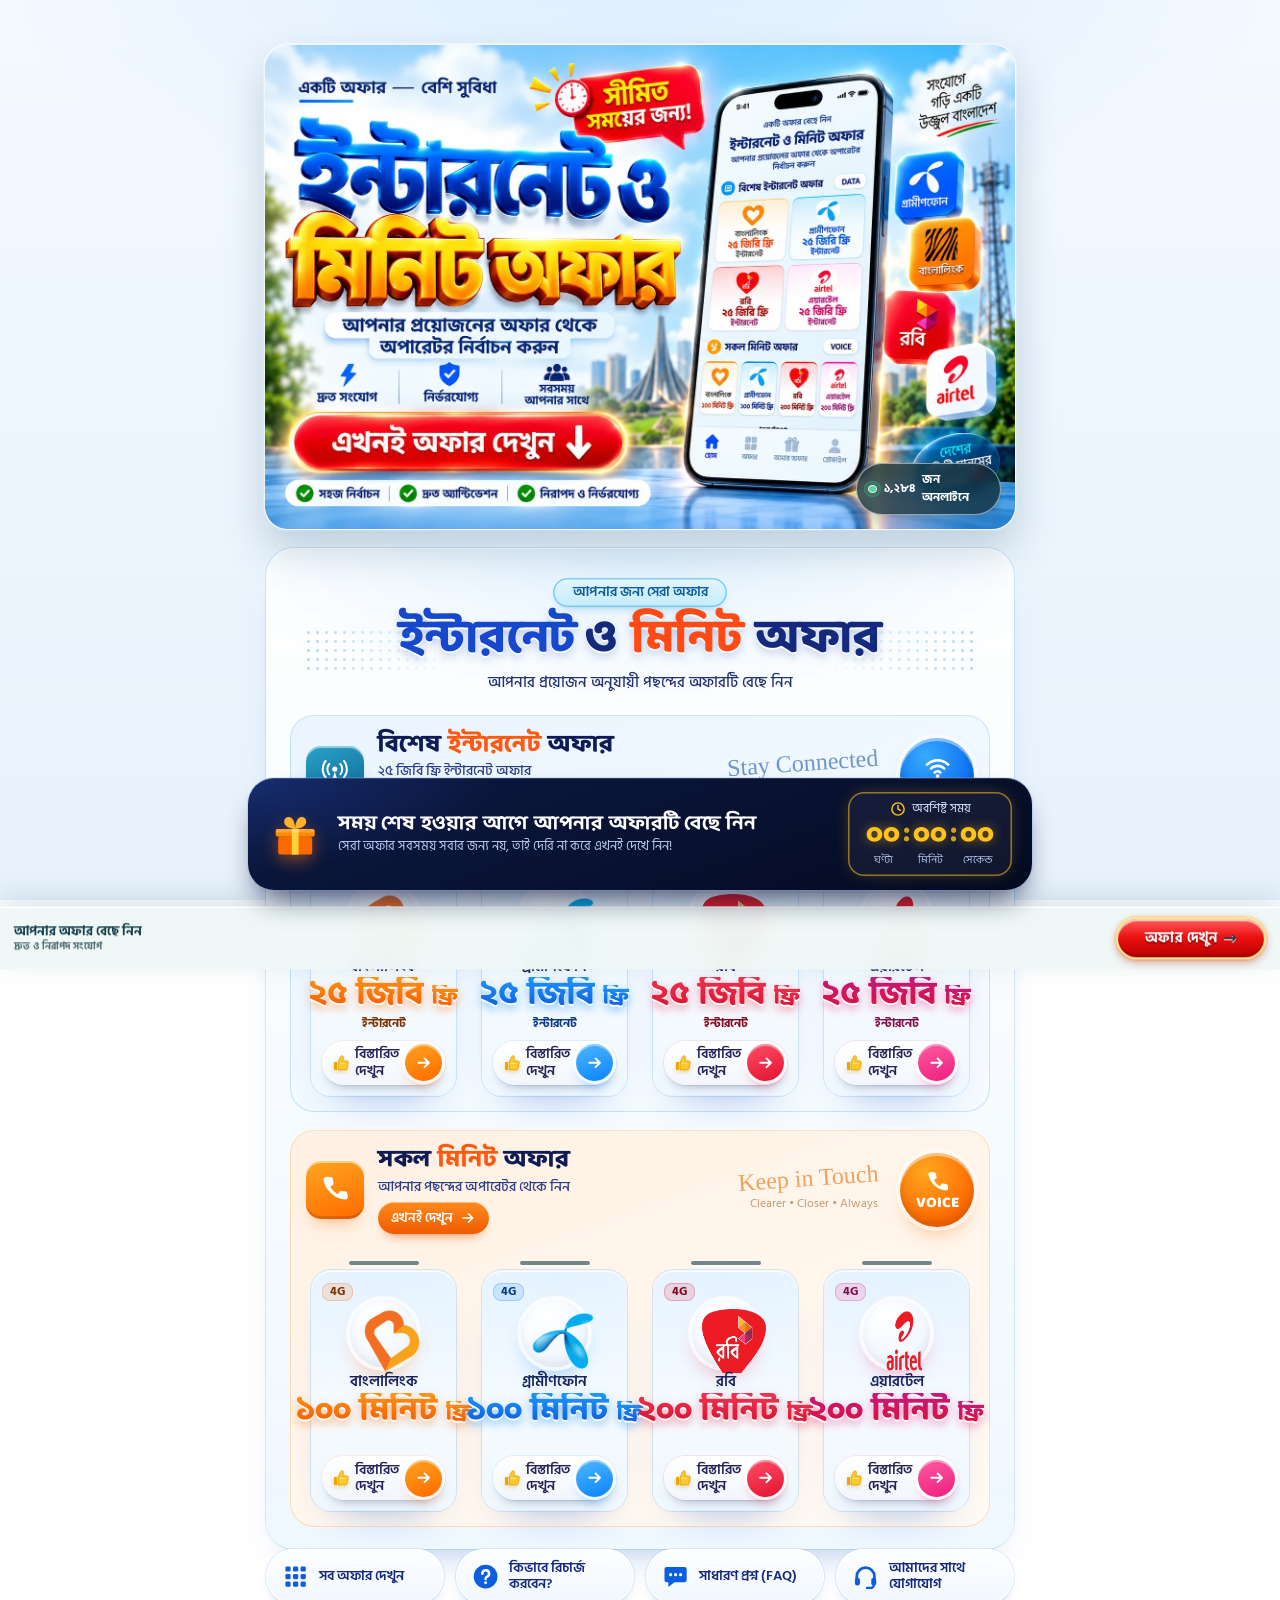
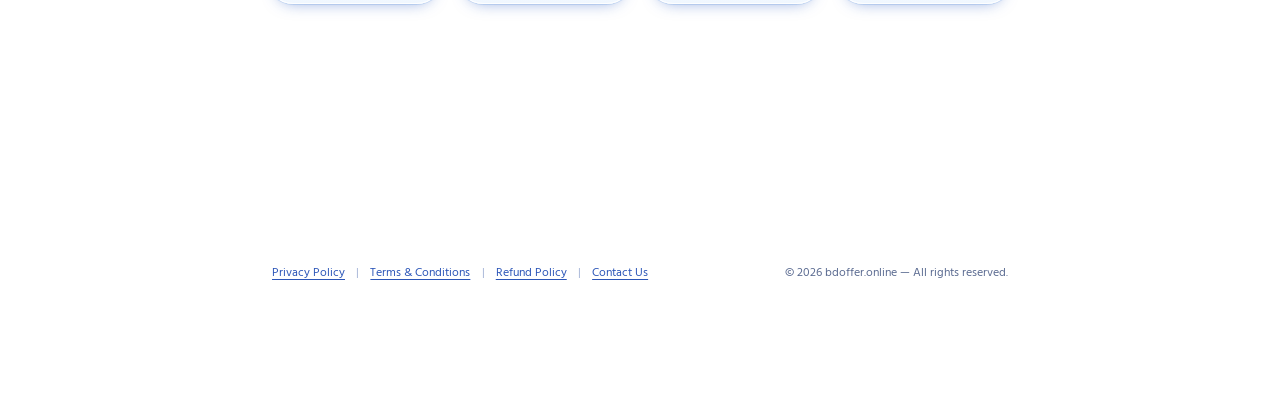
==== commit 308fd1a8: "Preserve operator-specific minute offers" ====
--- a/index.html
+++ b/index.html
@@ -181,11 +181,11 @@
   <span class="offer-card__net">4G</span>
   <span class="offer-card__logo"><img src="assets/logo-robi.webp" width="64" height="64" alt="রবি" loading="lazy" decoding="async"></span>
   <h4 class="offer-card__op">রবি</h4>
-  <p class="offer-card__amt"><span>১০০ মিনিট</span> <small>ফ্রি</small></p>
+  <p class="offer-card__amt"><span>২০০ মিনিট</span> <small>ফ্রি</small></p>
   <p class="offer-card__label" aria-hidden="true">&nbsp;</p>
   <a class="offer-card__cta" data-link-key="robi" data-category="মিনিট" data-operator="রবি" href="#">
     <span class="offer-card__thumb"><svg viewBox="0 0 24 24" width="1em" height="1em" fill="currentColor" aria-hidden="true" focusable="false" ><path d="M2.6 10.6h3.9V21H3.6a1 1 0 0 1-1-1z" fill="#f0a500"/><path d="M8 10.8 11.4 3.4a1.9 1.9 0 0 1 3.5 1.3l-.9 4.4h5a2.1 2.1 0 0 1 2.1 2.6l-1.5 7.2a2.1 2.1 0 0 1-2.1 1.7H8z" fill="#ffc928" stroke="#e39b00" stroke-width="1" stroke-linejoin="round"/><path d="M10.6 12.2h6.2" stroke="#fff3b0" stroke-width="1.2" stroke-linecap="round" opacity=".8"/></svg></span>
-    <span class="offer-card__cta-text">বিস্তারিত দেখুন<span class="sr-only"> — রবি ১০০ মিনিট ফ্রি </span></span>
+    <span class="offer-card__cta-text">বিস্তারিত দেখুন<span class="sr-only"> — রবি ২০০ মিনিট ফ্রি </span></span>
     <span class="offer-card__go"><svg viewBox="0 0 24 24" width="1em" height="1em" fill="currentColor" aria-hidden="true" focusable="false" ><path d="M4.5 12h14m-5.5-6 6 6-6 6" fill="none" stroke="currentColor" stroke-linecap="round" stroke-linejoin="round" stroke-width="2.6"/></svg></span>
   </a>
 </article>
@@ -193,11 +193,11 @@
   <span class="offer-card__net">4G</span>
   <span class="offer-card__logo"><img src="assets/button-airtel.webp" width="64" height="64" alt="এয়ারটেল" loading="lazy" decoding="async"></span>
   <h4 class="offer-card__op">এয়ারটেল</h4>
-  <p class="offer-card__amt"><span>১০০ মিনিট</span> <small>ফ্রি</small></p>
+  <p class="offer-card__amt"><span>২০০ মিনিট</span> <small>ফ্রি</small></p>
   <p class="offer-card__label" aria-hidden="true">&nbsp;</p>
   <a class="offer-card__cta" data-link-key="airtel" data-category="মিনিট" data-operator="এয়ারটেল" href="#">
     <span class="offer-card__thumb"><svg viewBox="0 0 24 24" width="1em" height="1em" fill="currentColor" aria-hidden="true" focusable="false" ><path d="M2.6 10.6h3.9V21H3.6a1 1 0 0 1-1-1z" fill="#f0a500"/><path d="M8 10.8 11.4 3.4a1.9 1.9 0 0 1 3.5 1.3l-.9 4.4h5a2.1 2.1 0 0 1 2.1 2.6l-1.5 7.2a2.1 2.1 0 0 1-2.1 1.7H8z" fill="#ffc928" stroke="#e39b00" stroke-width="1" stroke-linejoin="round"/><path d="M10.6 12.2h6.2" stroke="#fff3b0" stroke-width="1.2" stroke-linecap="round" opacity=".8"/></svg></span>
-    <span class="offer-card__cta-text">বিস্তারিত দেখুন<span class="sr-only"> — এয়ারটেল ১০০ মিনিট ফ্রি </span></span>
+    <span class="offer-card__cta-text">বিস্তারিত দেখুন<span class="sr-only"> — এয়ারটেল ২০০ মিনিট ফ্রি </span></span>
     <span class="offer-card__go"><svg viewBox="0 0 24 24" width="1em" height="1em" fill="currentColor" aria-hidden="true" focusable="false" ><path d="M4.5 12h14m-5.5-6 6 6-6 6" fill="none" stroke="currentColor" stroke-linecap="round" stroke-linejoin="round" stroke-width="2.6"/></svg></span>
   </a>
 </article>
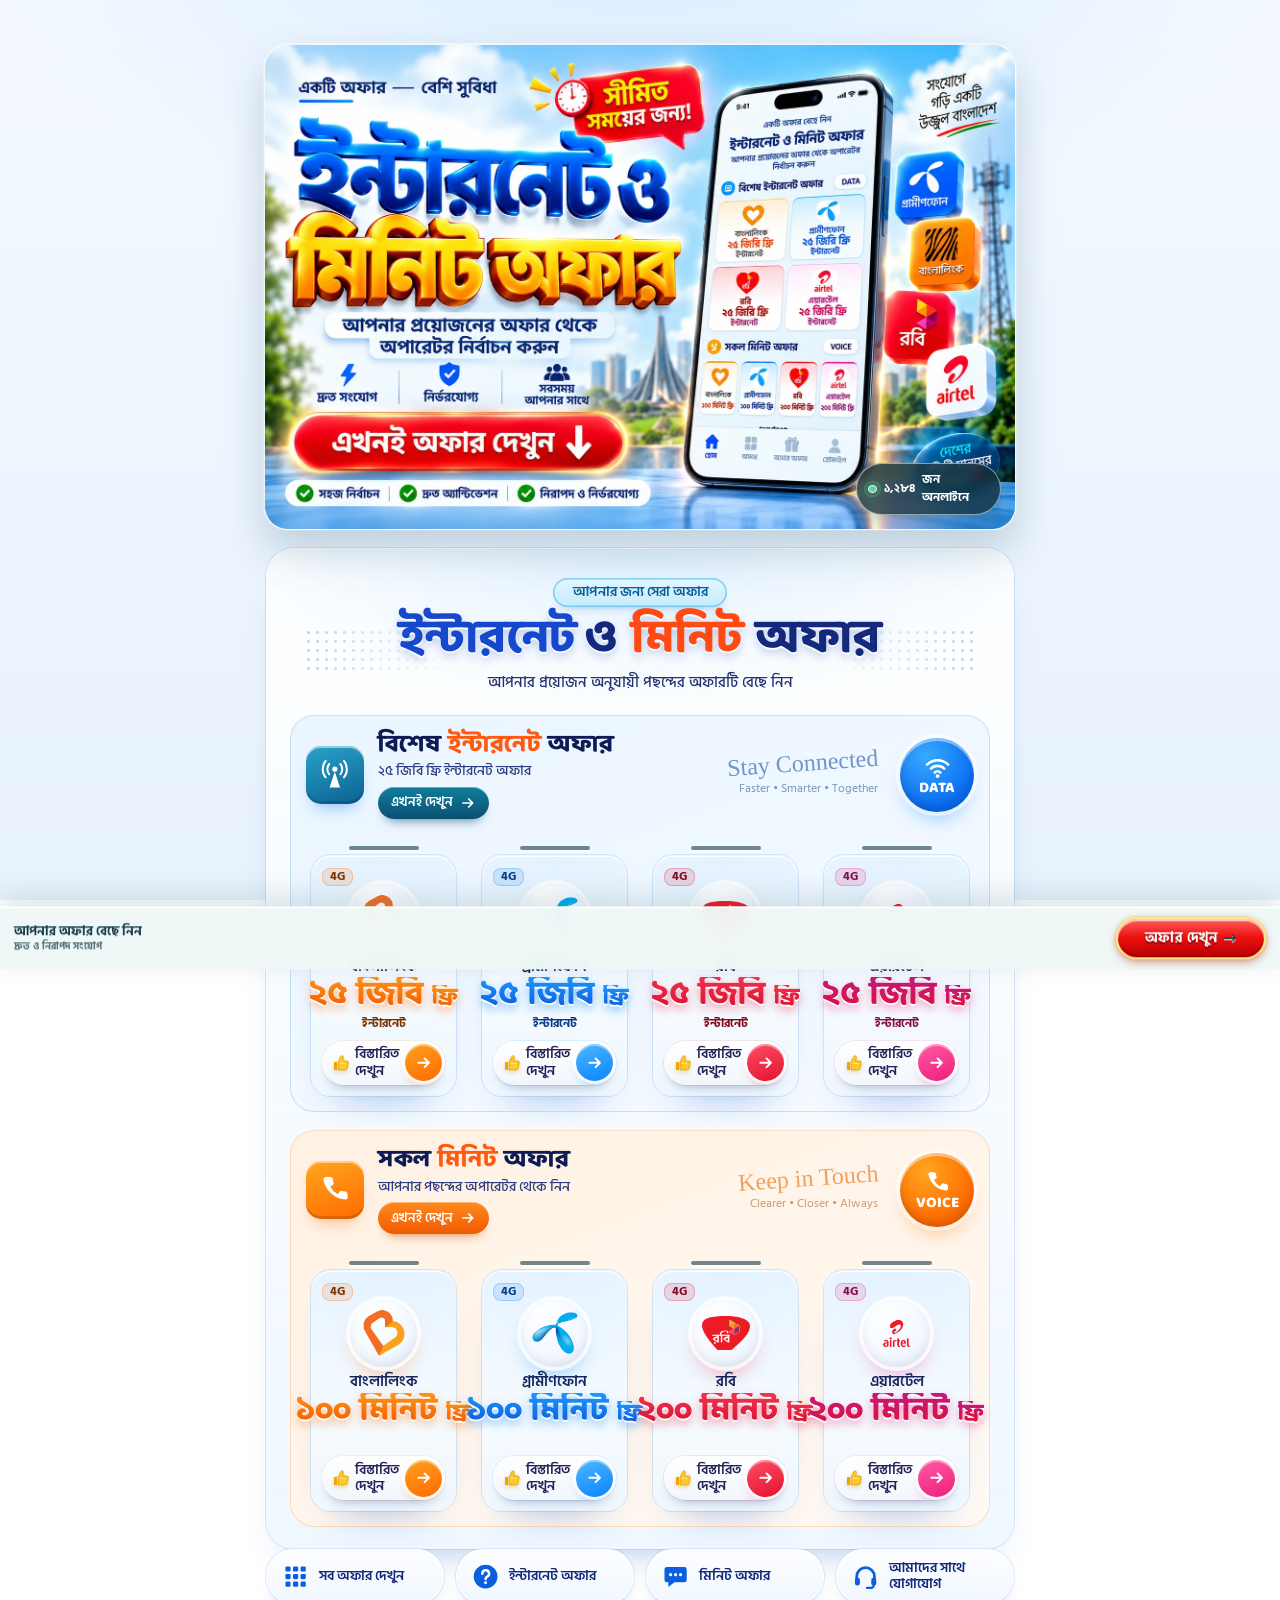
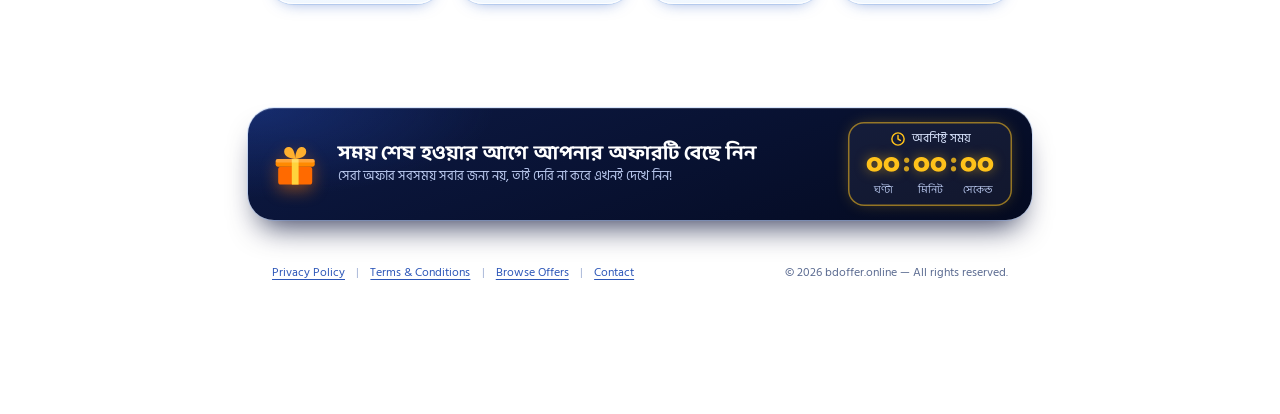
==== commit 8d8e81be: "Polish full-page UI against Claude reference" ====
--- a/index.html
+++ b/index.html
@@ -40,7 +40,7 @@
   <link rel="stylesheet" href="https://fonts.googleapis.com/css2?family=Baloo+Da+2:wght@600;700;800&family=Hind+Siliguri:wght@400;500;600;700&family=Noto+Sans+Bengali:wght@400;500;600;700;800;900&display=swap">
 
   <!-- Single combined+minified stylesheet (2 files → 1, saves 1 HTTP request) -->
-  <link rel="stylesheet" href="assets/style.min.css?v=20260919-1613">
+  <link rel="stylesheet" href="assets/style.min.css?v=20260919-1619">
 
   <script>window.BDOFFER_PIXEL_ID='';</script>
 
@@ -205,7 +205,7 @@
   </div>
 </section>
 
-<nav class="quicknav" aria-label="দ্রুত লিংক" data-reveal><ul><li><a class="qnav" href="#offers"><span class="qnav__icon"><svg viewBox="0 0 24 24" width="1em" height="1em" fill="currentColor" aria-hidden="true" focusable="false" ><rect x="3" y="3" width="4.6" height="4.6" rx="1.2"/><rect x="9.7" y="3" width="4.6" height="4.6" rx="1.2"/><rect x="16.4" y="3" width="4.6" height="4.6" rx="1.2"/><rect x="3" y="9.7" width="4.6" height="4.6" rx="1.2"/><rect x="9.7" y="9.7" width="4.6" height="4.6" rx="1.2"/><rect x="16.4" y="9.7" width="4.6" height="4.6" rx="1.2"/><rect x="3" y="16.4" width="4.6" height="4.6" rx="1.2"/><rect x="9.7" y="16.4" width="4.6" height="4.6" rx="1.2"/><rect x="16.4" y="16.4" width="4.6" height="4.6" rx="1.2"/></svg></span><span>সব অফার দেখুন</span></a></li><li><a class="qnav" href="#internet-title"><span class="qnav__icon"><svg viewBox="0 0 24 24" width="1em" height="1em" fill="currentColor" aria-hidden="true" focusable="false" ><circle cx="12" cy="12" r="10.5"/><path d="M9.1 9.4a3 3 0 1 1 4.3 2.7c-.9.5-1.4 1-1.4 2" fill="none" stroke="#fff" stroke-width="2.2" stroke-linecap="round"/><circle cx="12" cy="17.4" r="1.3" fill="#fff"/></svg></span><span>কিভাবে রিচার্জ করবেন?</span></a></li><li><a class="qnav" href="#minute-title"><span class="qnav__icon"><svg viewBox="0 0 24 24" width="1em" height="1em" fill="currentColor" aria-hidden="true" focusable="false" ><path d="M4.2 3.5h15.6a2 2 0 0 1 2 2v9.6a2 2 0 0 1-2 2H11l-5.4 4v-4H4.2a2 2 0 0 1-2-2V5.5a2 2 0 0 1 2-2z"/><circle cx="7.6" cy="10.3" r="1.4" fill="#fff"/><circle cx="12" cy="10.3" r="1.4" fill="#fff"/><circle cx="16.4" cy="10.3" r="1.4" fill="#fff"/></svg></span><span>সাধারণ প্রশ্ন (FAQ)</span></a></li><li><a class="qnav" href="#site-footer"><span class="qnav__icon"><svg viewBox="0 0 24 24" width="1em" height="1em" fill="currentColor" aria-hidden="true" focusable="false" ><path d="M4.2 14.5v-2.6a7.8 7.8 0 0 1 15.6 0v2.6" fill="none" stroke="currentColor" stroke-linecap="round" stroke-linejoin="round" stroke-width="2.4"/><rect x="2.6" y="13" width="4.4" height="6.8" rx="2"/><rect x="17" y="13" width="4.4" height="6.8" rx="2"/><path d="M19.2 19.8c0 1.4-1.6 2.2-4 2.2h-2" fill="none" stroke="currentColor" stroke-linecap="round" stroke-linejoin="round" stroke-width="2"/></svg></span><span>আমাদের সাথে যোগাযোগ</span></a></li></ul></nav>
+<nav class="quicknav" aria-label="দ্রুত লিংক" data-reveal><ul><li><a class="qnav" href="#offers"><span class="qnav__icon"><svg viewBox="0 0 24 24" width="1em" height="1em" fill="currentColor" aria-hidden="true" focusable="false" ><rect x="3" y="3" width="4.6" height="4.6" rx="1.2"/><rect x="9.7" y="3" width="4.6" height="4.6" rx="1.2"/><rect x="16.4" y="3" width="4.6" height="4.6" rx="1.2"/><rect x="3" y="9.7" width="4.6" height="4.6" rx="1.2"/><rect x="9.7" y="9.7" width="4.6" height="4.6" rx="1.2"/><rect x="16.4" y="9.7" width="4.6" height="4.6" rx="1.2"/><rect x="3" y="16.4" width="4.6" height="4.6" rx="1.2"/><rect x="9.7" y="16.4" width="4.6" height="4.6" rx="1.2"/><rect x="16.4" y="16.4" width="4.6" height="4.6" rx="1.2"/></svg></span><span>সব অফার দেখুন</span></a></li><li><a class="qnav" href="#data-title"><span class="qnav__icon"><svg viewBox="0 0 24 24" width="1em" height="1em" fill="currentColor" aria-hidden="true" focusable="false" ><circle cx="12" cy="12" r="10.5"/><path d="M9.1 9.4a3 3 0 1 1 4.3 2.7c-.9.5-1.4 1-1.4 2" fill="none" stroke="#fff" stroke-width="2.2" stroke-linecap="round"/><circle cx="12" cy="17.4" r="1.3" fill="#fff"/></svg></span><span>ইন্টারনেট অফার</span></a></li><li><a class="qnav" href="#voice-title"><span class="qnav__icon"><svg viewBox="0 0 24 24" width="1em" height="1em" fill="currentColor" aria-hidden="true" focusable="false" ><path d="M4.2 3.5h15.6a2 2 0 0 1 2 2v9.6a2 2 0 0 1-2 2H11l-5.4 4v-4H4.2a2 2 0 0 1-2-2V5.5a2 2 0 0 1 2-2z"/><circle cx="7.6" cy="10.3" r="1.4" fill="#fff"/><circle cx="12" cy="10.3" r="1.4" fill="#fff"/><circle cx="16.4" cy="10.3" r="1.4" fill="#fff"/></svg></span><span>মিনিট অফার</span></a></li><li><a class="qnav" href="#site-footer"><span class="qnav__icon"><svg viewBox="0 0 24 24" width="1em" height="1em" fill="currentColor" aria-hidden="true" focusable="false" ><path d="M4.2 14.5v-2.6a7.8 7.8 0 0 1 15.6 0v2.6" fill="none" stroke="currentColor" stroke-linecap="round" stroke-linejoin="round" stroke-width="2.4"/><rect x="2.6" y="13" width="4.4" height="6.8" rx="2"/><rect x="17" y="13" width="4.4" height="6.8" rx="2"/><path d="M19.2 19.8c0 1.4-1.6 2.2-4 2.2h-2" fill="none" stroke="currentColor" stroke-linecap="round" stroke-linejoin="round" stroke-width="2"/></svg></span><span>আমাদের সাথে যোগাযোগ</span></a></li></ul></nav>
 
 </main>
 <section class="countdown" aria-labelledby="cd-title">
@@ -224,7 +224,7 @@
   </div>
 </section>
 <footer class="footer" id="site-footer">
-  <nav aria-label="ফুটার লিংক"><ul><li><a href="#privacy">Privacy Policy</a></li><li><a href="#terms">Terms &amp; Conditions</a></li><li><a href="#refund">Refund Policy</a></li><li><a href="#contact">Contact Us</a></li></ul></nav>
+  <nav aria-label="ফুটার লিংক"><ul><li><a href="./privacy.html">Privacy Policy</a></li><li><a href="./terms.html">Terms &amp; Conditions</a></li><li><a href="#offers">Browse Offers</a></li><li><a href="#site-footer">Contact</a></li></ul></nav>
   <p>© 2026 bdoffer.online — All rights reserved.</p>
 </footer>
 <div class="sticky-cta" id="sticky-cta" aria-hidden="true">
--- a/assets/style.min.css
+++ b/assets/style.min.css
@@ -372,3 +372,16 @@
   .countdown__digits small { font-size: .68rem; }
   .footer { display: flex; justify-content: space-between; align-items: center; text-align: start; }
 }
+
+/* UI audit fixes: match the reference composition without covering content. */
+.offer-card__logo img{display:block;width:100%;height:100%;object-fit:contain}
+.offer-card__cta,.pill-btn,.qnav{position:relative;overflow:hidden}
+.offer-card__cta::after,.pill-btn::after,.qnav::after{content:"";position:absolute;inset:0 auto 0 -55%;width:34%;background:linear-gradient(105deg,transparent,rgba(255,255,255,.62),transparent);transform:skewX(-18deg);animation:uiAuditShine 4.8s ease-in-out infinite;pointer-events:none}
+@keyframes uiAuditShine{0%,58%{left:-55%}100%{left:130%}}
+.countdown{margin-bottom:0;isolation:isolate}
+@media(max-width:619px){.quicknav ul{grid-template-columns:repeat(2,minmax(0,1fr));gap:8px}.qnav{min-height:2.8rem;padding-inline:10px;font-size:.76rem}.qnav__icon{font-size:1.3rem}.countdown{position:relative;bottom:auto;margin-top:var(--section-gap)}.countdown__gift{font-size:1.9rem}.countdown__text h2{font-size:.78rem}.countdown__timer{padding-inline:7px}.countdown__digits b{font-size:1.12rem}.countdown__digits small{font-size:.56rem}}
+@media(min-width:480px) and (max-width:619px){.quicknav ul{grid-template-columns:repeat(4,minmax(0,1fr));gap:7px}.qnav{padding-inline:7px;font-size:.7rem}.qnav__icon{font-size:1.2rem}}
+@media(prefers-reduced-motion:reduce){.offer-card__cta::after,.pill-btn::after,.qnav::after{animation:none}}
+
+/* Reference audit: the countdown belongs in document flow, not over the cards. */
+.countdown{position:relative!important;bottom:auto!important}
